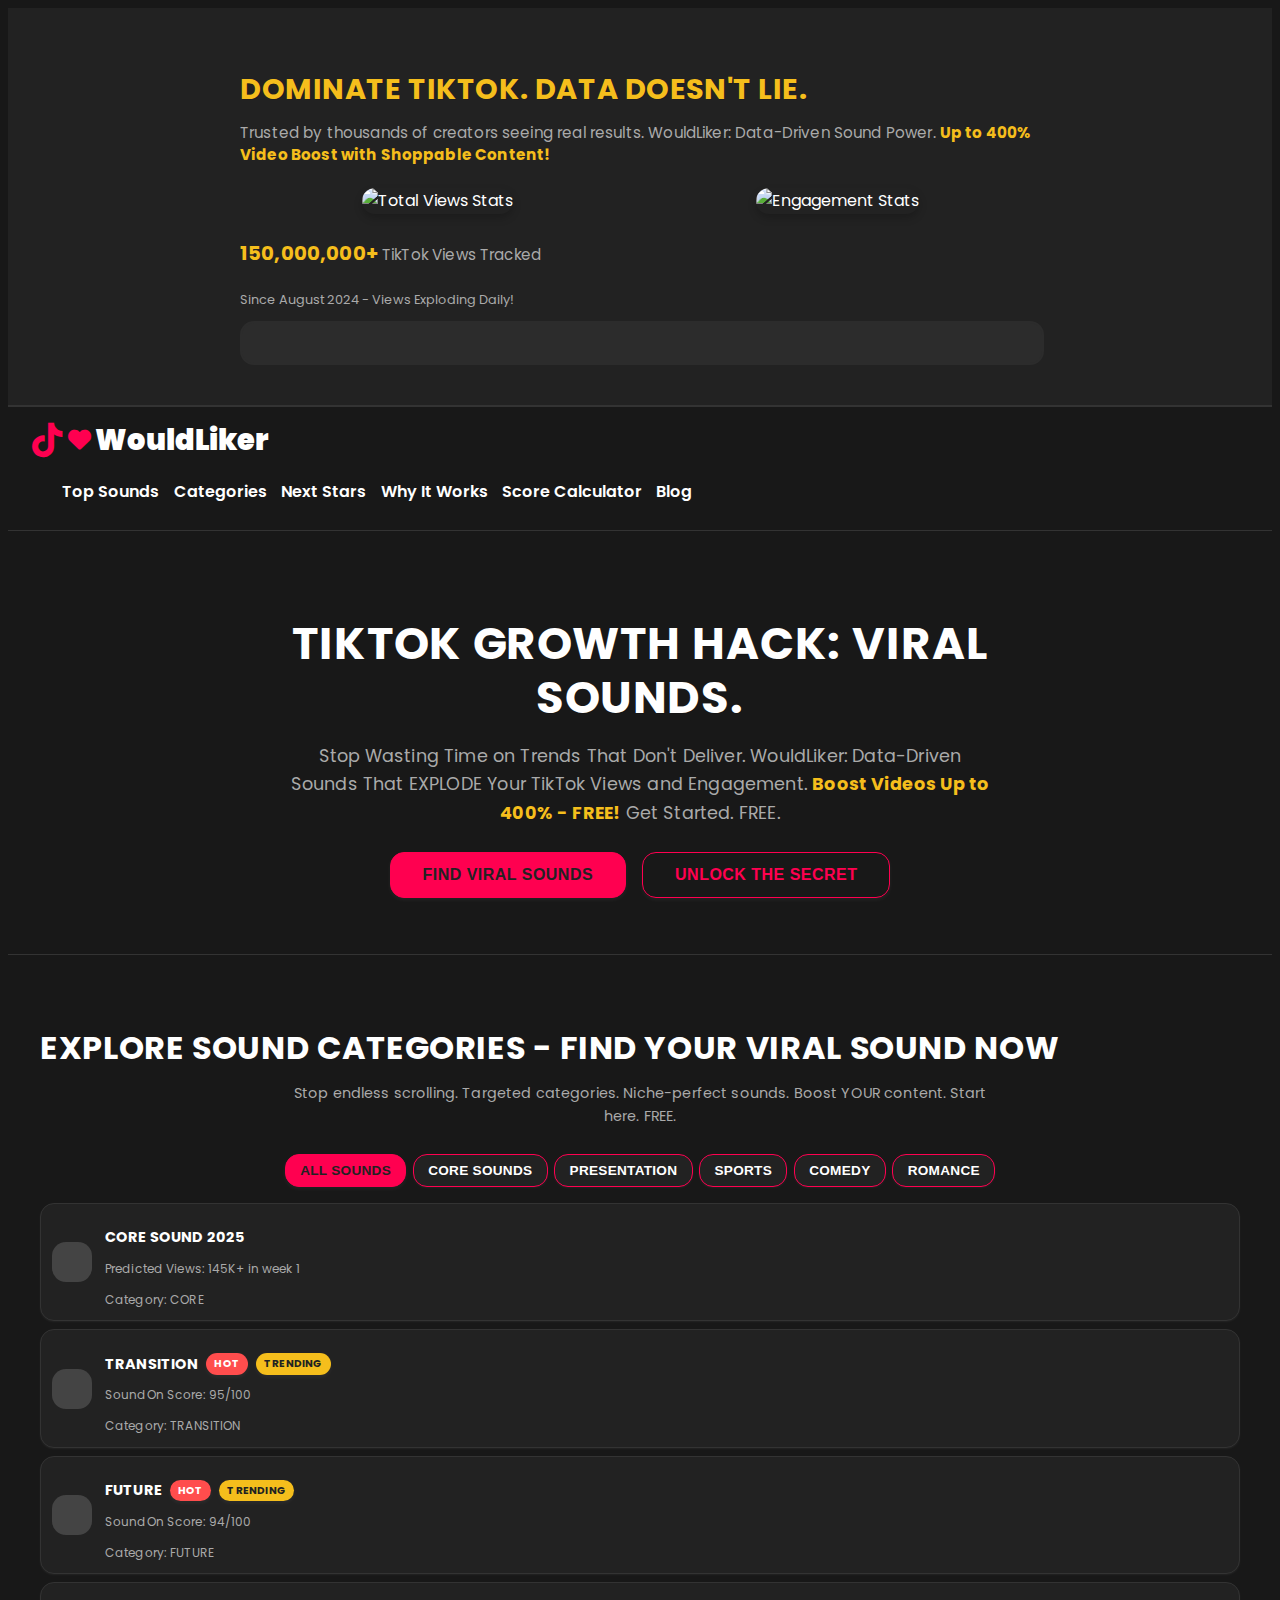
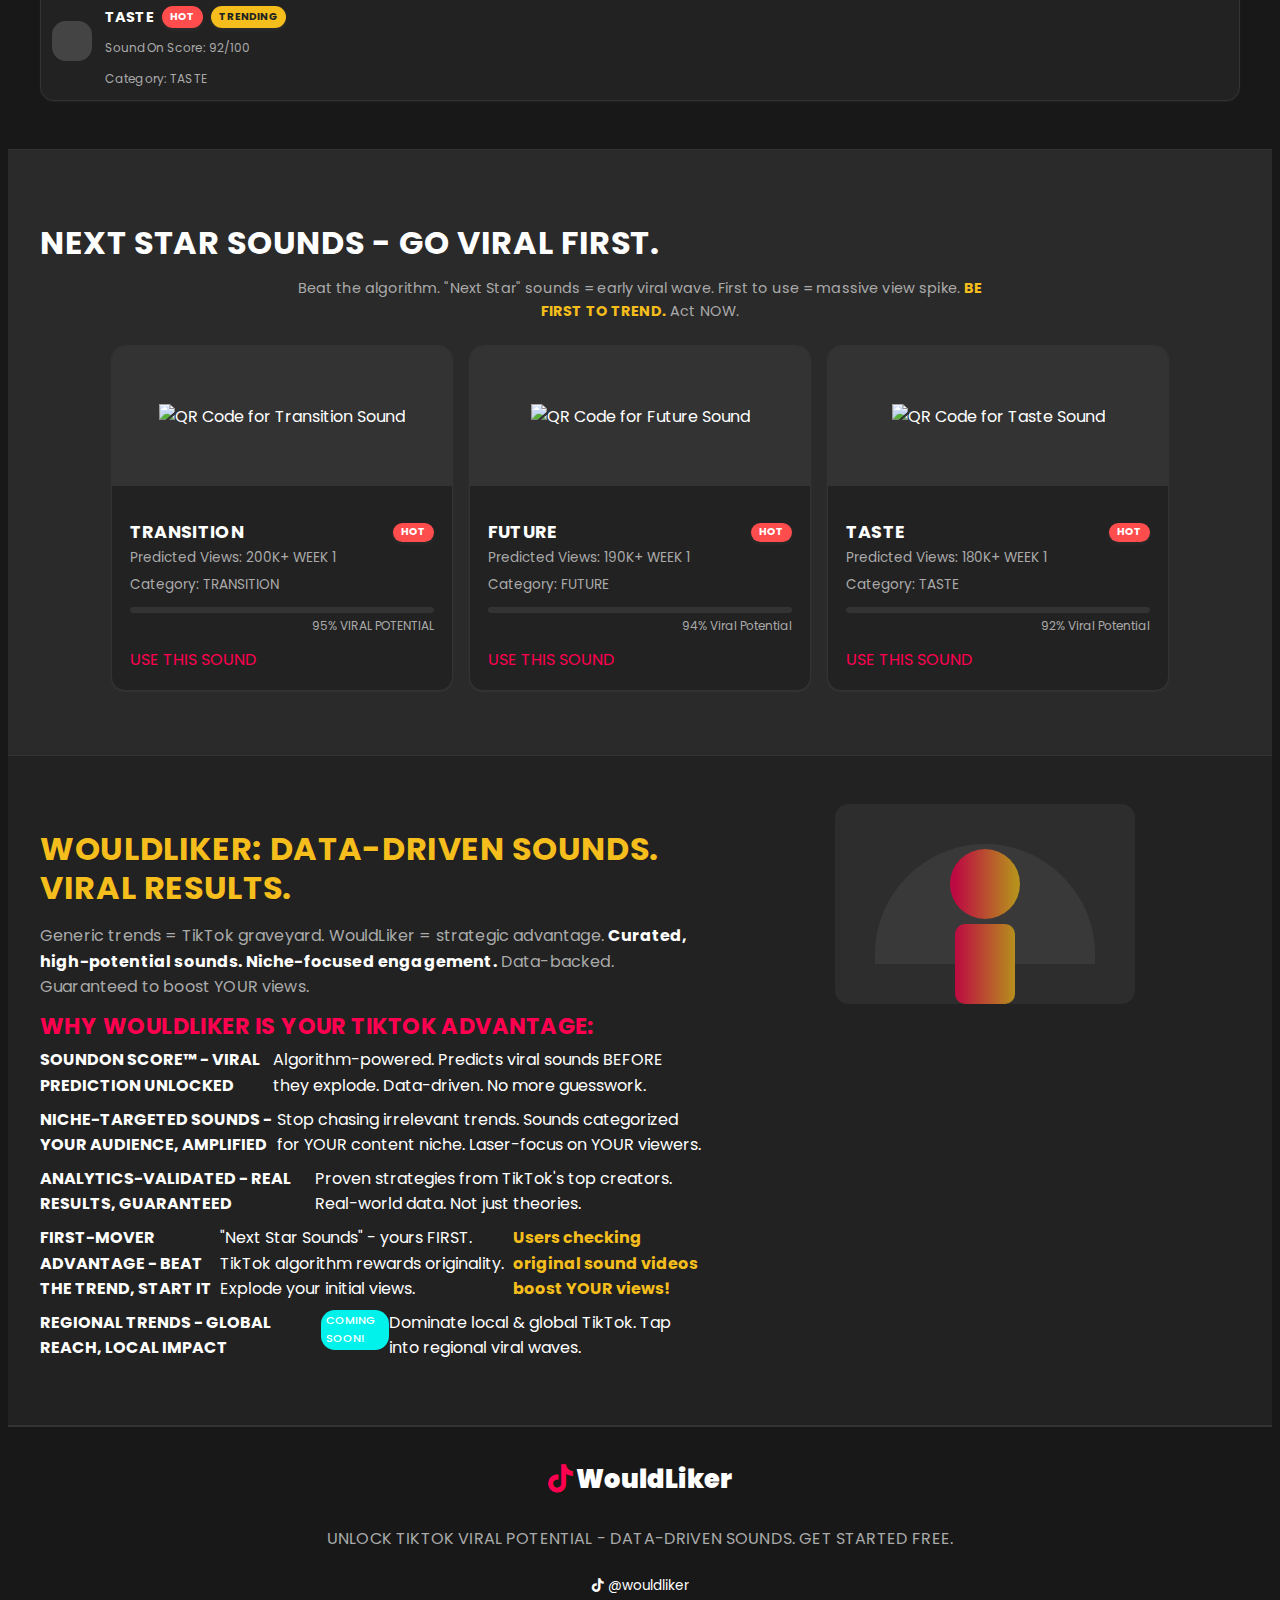
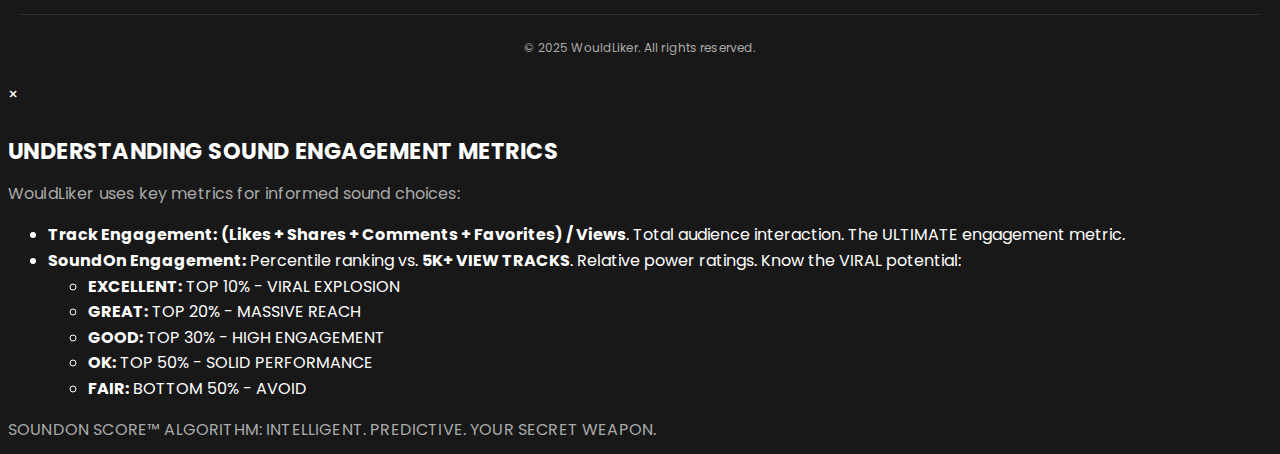
==== index.html @ 164b6f6a "Update index.html" ====
<!DOCTYPE html>
<html lang="en">
<head>
    <meta charset="UTF-8" />
    <meta name="viewport" content="width=device-width, initial-scale=1.0" />
    <title>WouldLiker - TikTok Viral Sound Domination</title>
    <!-- External Styles -->
    <link rel="stylesheet" href="styles.css" />
    <link rel="stylesheet" href="https://cdnjs.cloudflare.com/ajax/libs/font-awesome/6.0.0-beta3/css/all.min.css" />
    <link href="https://fonts.googleapis.com/css2?family=Poppins:wght@400;600;700;900&family=Inter&display=swap" rel="stylesheet" />
    <script data-name="BMC-Widget" data-cfasync="false" src="https://cdnjs.buymeacoffee.com/1.0.0/widget.prod.min.js" data-id="wouldliker" data-description="Support me on Buy me a coffee!" data-message="" data-color="#5F7FFF" data-position="Right" data-x_margin="18" data-y_margin="18"></script>
    <script defer src="app.js"></script>
</head>
<body>

    <!-- Stats Section - Dark, Bold Stats - Moved to Top -->
    <section id="stats" class="stats-section">
        <div class="stats-container">
            <h2>Dominate TikTok. Data Doesn't Lie.</h2>
            <p>Trusted by thousands of creators seeing real results. WouldLiker: Data-Driven Sound Power. <strong style="color: var(--secondary-color);">Up to 400% Video Boost with Shoppable Content!</strong></p>
            <!-- Stats Screenshots - Horizontal, Wider -->
            <div style="display: flex; justify-content: space-around; margin-bottom: 1.6rem; flex-wrap: wrap; align-items: center;">
                <img src="https://raw.githubusercontent.com/marrrow/tktk/main/stats-screenshot-1.png" alt="Total Views Stats" style="max-width: 49%; max-height: 320px; border-radius: 14px; box-shadow: 0 4px 8px rgba(0,0,0,0.2);">
                <img src="https://raw.githubusercontent.com/marrrow/tktk/main/stats-screenshot-2.png" alt="Engagement Stats" style="max-width: 49%; max-height: 320px; border-radius: 14px; box-shadow: 0 4px 8px rgba(0,0,0,0.2);">
            </div>
            <div class="view-counter-area">
                <p><strong style="color: var(--secondary-color); font-size: 1.3em;">150,000,000+</strong> TikTok Views Tracked</p>
                <span class="view-start-date">Since August 2024 - Views Exploding Daily!</span>
                <div class="view-growth-graph">
                    <!-- Placeholder for view growth graph -->
                </div>
            </div>
        </div>
    </section>


    <!-- Header -->
    <header>
        <div class="logo-container">
            <a href="index.html" class="logo">
                <i class="fab fa-tiktok"></i> <i class="fas fa-heart" style="color: var(--primary-color); font-size: 0.8em; vertical-align: middle;"></i>
                <span>WouldLiker</span>
            </a>
            <p class="tagline">TIKTOK VIRAL SOUND DOMINATION</p>
        </div>
        <nav>
            <ul>
                <li><a href="#trending-sounds">Top Sounds</a></li>
                <li><a href="#categories">Categories</a></li>
                <li><a href="#next-stars">Next Stars</a></li>
                <li><a href="#about">Why It Works</a></li>
                <li><a href="calculator.html">Score Calculator</a></li>
                <li><a href="blog.html">Blog</a></li>
            </ul>
        </nav>
    </header>

    <!-- Hero Section -->
    <section class="hero">
        <div class="container hero-content">
            <h1>TIKTOK GROWTH HACK: VIRAL SOUNDS.</h1>
            <p>Stop Wasting Time on Trends That Don't Deliver. WouldLiker: Data-Driven Sounds That EXPLODE Your TikTok Views and Engagement. <strong style="color: var(--secondary-color);">Boost Videos Up to 400% - FREE!</strong> Get Started. FREE.</p>
            <div class="cta-buttons">
                <button class="cta-primary" onclick="scrollToSection('categories')">FIND VIRAL SOUNDS</button>
                <button class="cta-secondary" onclick="scrollToSection('about')">UNLOCK THE SECRET</button>
            </div>
        </div>
    </section>

    <!-- Categories Section - Moved Higher, Below Hero -->
    <section id="categories" class="categories-section">
        <div class="container">
            <h2>EXPLORE SOUND CATEGORIES - FIND YOUR VIRAL SOUND NOW</h2>
            <p class="section-intro">Stop endless scrolling. Targeted categories. Niche-perfect sounds.  Boost YOUR content.  Start here. FREE.</p>
            <div class="category-filters">
                <button class="category-filter active" data-filter="all">ALL SOUNDS</button>
                <button class="category-filter" data-filter="core">CORE SOUNDS</button>
                <button class="category-filter" data-filter="presentation">PRESENTATION</button>
                <button class="category-filter" data-filter="sports">SPORTS</button>
                <button class="category-filter" data-filter="comedy">COMEDY</button>
                <button class="category-filter" data-filter="romance">ROMANCE</button>
            </div>
            <div class="category-sounds">
                <!-- Sound items will be dynamically populated here by JavaScript -->
                <div class="sound-item" data-category="core">
                    <div class="sound-icon"><i class="fas fa-music"></i></div>
                    <div class="sound-details">
                        <h3>CORE SOUND 2025</h3>
                        <p class="sound-stat">Predicted Views: 145K+ in week 1</p>
                        <p class="sound-category">Category: CORE</p>
                    </div>
                </div>
                <div class="sound-item" data-category="transition">
                    <div class="sound-icon"><i class="fas fa-music"></i></div>
                    <div class="sound-details">
                        <h3>TRANSITION <span class="hot-sound-label">HOT</span> <span class="gaining-popularity-label">TRENDING</span></h3>
                        <p class="sound-stat">SoundOn Score: 95/100</p>
                        <p class="sound-category">Category: TRANSITION</p>
                    </div>
                </div>
                <div class="sound-item" data-category="future">
                    <div class="sound-icon"><i class="fas fa-music"></i></div>
                    <div class="sound-details">
                        <h3>FUTURE <span class="hot-sound-label">HOT</span> <span class="gaining-popularity-label">TRENDING</span></h3>
                        <p class="sound-stat">SoundOn Score: 94/100</p>
                        <p class="sound-category">Category: FUTURE</p>
                    </div>
                </div>
                 <div class="sound-item" data-category="taste">
                    <div class="sound-icon"><i class="fas fa-music"></i></div>
                    <div class="sound-details">
                        <h3>TASTE <span class="hot-sound-label">HOT</span> <span class="gaining-popularity-label">TRENDING</span></h3>
                        <p class="sound-stat">SoundOn Score: 92/100</p>
                        <p class="sound-category">Category: TASTE</p>
                    </div>
                </div>
                <!-- Add more sound items here -->
            </div>
        </div>
    </section>

        <!-- Next Stars Section -->
    <section id="next-stars" class="next-stars">
        <div class="container">
            <h2>NEXT STAR SOUNDS - GO VIRAL FIRST.</h2>
            <p class="section-intro">Beat the algorithm. "Next Star" sounds = early viral wave.  First to use = massive view spike.  <strong style="color: var(--secondary-color);">BE FIRST TO TREND.</strong> Act NOW.</p>
            <div class="next-star-cards">
                <div class="next-star-card">
                    <div class="star-preview">
                        <img src="https://raw.githubusercontent.com/marrrow/tktk/main/qr-code-transition.png" alt="QR Code for Transition Sound"> <!-- Specific QR Code for Transition -->
                    </div>
                    <div class="star-info">
                        <h3>TRANSITION <span class="hot-sound-label">HOT</span></h3>
                        <div class="star-metrics">
                            <span class="prediction">Predicted Views: 200K+ WEEK 1</span>
                            <span class="category">Category: TRANSITION</span>
                        </div>
                        <div class="prediction-meter">
                            <div class="prediction-bar">
                                <div class="prediction-fill" data-value="95"></div>
                            </div>
                            <div class="prediction-label">95% VIRAL POTENTIAL</div>
                        </div>
                        <a href="https://www.tiktok.com/t/ZT2pqWXvE/" class="sound-link" target="_blank">USE THIS SOUND</a>
                    </div>
                </div>
                <div class="next-star-card">
                    <div class="star-preview">
                        <img src="https://raw.githubusercontent.com/marrrow/tktk/main/qr-code-future.png" alt="QR Code for Future Sound"> <!-- Specific QR Code for Future -->
                    </div>
                    <div class="star-info">
                        <h3>FUTURE <span class="hot-sound-label">HOT</span></h3>
                        <div class="star-metrics">
                            <span class="prediction">Predicted Views: 190K+ WEEK 1</span>
                            <span class="category">Category: FUTURE</span>
                        </div>
                        <div class="prediction-meter">
                            <div class="prediction-bar">
                                <div class="prediction-fill" data-value="94"></div>
                            </div>
                            <div class="prediction-label">94% Viral Potential</div>
                        </div>
                        <a href="https://www.tiktok.com/t/ZT2pqERLS/" class="sound-link" target="_blank">USE THIS SOUND</a>
                    </div>
                </div>
                 <div class="next-star-card">
                    <div class="star-preview">
                        <img src="https://raw.githubusercontent.com/marrrow/tktk/main/qr-code-taste.png" alt="QR Code for Taste Sound"> <!-- Specific QR Code for Taste -->
                    </div>
                    <div class="star-info">
                        <h3>Taste <span class="hot-sound-label">Hot</span></h3>
                        <div class="star-metrics">
                            <span class="prediction">Predicted Views: 180K+ WEEK 1</span>
                            <span class="category">Category: TASTE</span>
                        </div>
                        <div class="prediction-meter">
                            <div class="prediction-bar">
                                <div class="prediction-fill" data-value="92"></div>
                            </div>
                            <div class="prediction-label">92% Viral Potential</div>
                        </div>
                        <a href="https://www.tiktok.com/t/ZT2pbMbKJ/" class="sound-link" target="_blank">USE THIS SOUND</a>
                    </div>
                </div>
                <!-- Add more Next Star Sound cards here -->
            </div>
        </div>
    </section>

    <!-- About Section -->
    <section id="about" class="about">
        <div class="container about-content">
            <div class="about-text">
                <h2>WOULDLIKER: DATA-DRIVEN SOUNDS. VIRAL RESULTS.</h2>
                <p>Generic trends = TikTok graveyard. WouldLiker = strategic advantage. <strong>Curated, high-potential sounds. Niche-focused engagement.</strong> Data-backed. Guaranteed to boost YOUR views.</p>

                <h3>WHY WOULDLIKER IS YOUR TIKTOK ADVANTAGE:</h3>
                <ul>
                    <li><strong>SOUNDON SCORE™ - VIRAL PREDICTION UNLOCKED</strong> Algorithm-powered. Predicts viral sounds BEFORE they explode. Data-driven. No more guesswork.</li>
                    <li><strong>NICHE-TARGETED SOUNDS - YOUR AUDIENCE, AMPLIFIED</strong> Stop chasing irrelevant trends. Sounds categorized for YOUR content niche. Laser-focus on YOUR viewers.</li>
                    <li><strong>ANALYTICS-VALIDATED - REAL RESULTS, GUARANTEED</strong> Proven strategies from TikTok's top creators. Real-world data. Not just theories.</li>
                    <li><strong>FIRST-MOVER ADVANTAGE - BEAT THE TREND, START IT</strong> "Next Star Sounds" - yours FIRST. TikTok algorithm rewards originality. Explode your initial views. <strong style="color: var(--secondary-color);">Users checking original sound videos boost YOUR views!</strong></li>
                    <li><strong>REGIONAL TRENDS - GLOBAL REACH, LOCAL IMPACT</strong> <span class="coming-soon">COMING SOON!</span> Dominate local & global TikTok. Tap into regional viral waves.</li>
                </ul>



            </div>
            <div class="about-image">
                <svg width="300" height="200" viewBox="0 0 300 200">
                    <rect width="300" height="200" fill="#333333" rx="14" ry="14"/>
                    <path d="M150,40 C90,40 40,90 40,150 L40,160 L260,160 L260,150 C260,90 210,40 150,40 Z" fill="#555555" opacity="0.5"/>
                    <circle cx="150" cy="80" r="35" fill="url(#iconGradient)"/>
                    <rect x="120" y="120" width="60" height="80" fill="url(#iconGradient)" rx="10" ry="10"/>
                     <defs>
                        <linearGradient id="iconGradient" gradientUnits="userSpaceOnUse" x1="120" y1="80" x2="180" y2="80">
                          <stop offset="0%" stop-color="#ff0050"/>
                          <stop offset="100%" stop-color="#f5be1c"/>
                        </linearGradient>
                      </defs>
                </svg>
            </div>
        </div>
    </section>


    <!-- Footer Section -->
    <footer>
        <div class="container footer-content">
            <div class="footer-logo">
                <i class="fab fa-tiktok"></i>
                <span>WouldLiker</span>
            </div>
            <p>UNLOCK TIKTOK VIRAL POTENTIAL - DATA-DRIVEN SOUNDS. GET STARTED FREE.</p>
            <div class="social-links">
                <a href="https://www.tiktok.com/@wouldliker" target="_blank">
                    <i class="fab fa-tiktok"></i> @wouldliker
                </a>
            </div>
        </div>
        <div class="container footer-bottom">
            <p>© 2025 WouldLiker. All rights reserved.</p>
        </div>
    </footer>

    <div id="engagementPopup" class="engagement-popup">  <!-- Engagement Pop-up Modal - Hidden by Default -->
        <div class="engagement-popup-content">
            <span class="engagement-close-button" onclick="closeEngagementPopup()">×</span>
            <h4>Understanding Sound Engagement Metrics</h4>
            <p>WouldLiker uses key metrics for informed sound choices:</p>
            <ul>
                <li><strong>Track Engagement:</strong>  <strong>(Likes + Shares + Comments + Favorites) / Views</strong>.  Total audience interaction. The ULTIMATE engagement metric.</li>
                <li><strong>SoundOn Engagement:</strong>  Percentile ranking vs. <strong>5K+ VIEW TRACKS</strong>.  Relative power ratings.  Know the VIRAL potential:
                    <ul>
                        <li><strong>EXCELLENT:</strong> TOP 10% - VIRAL EXPLOSION</li>
                        <li><strong>GREAT:</strong> TOP 20% - MASSIVE REACH</li>
                        <li><strong>GOOD:</strong> TOP 30% - HIGH ENGAGEMENT</li>
                        <li><strong>OK:</strong> TOP 50% - SOLID PERFORMANCE</li>
                        <li><strong>FAIR:</strong> BOTTOM 50% - AVOID</li>
                    </ul>
                </li>
            </ul>
            <p>SOUNDON SCORE™ ALGORITHM: INTELLIGENT. PREDICTIVE. YOUR SECRET WEAPON.</p>
        </div>
    </div>


    <script src="app.js"></script> <!-- Kept app.js for view counter animation -->
</body>
</html>
---- styles.css ----
/* Updated Styles - UX-Focused, Cleaner, Bolder, Pop-up Calculator - Header Overlap Fix - UPDATED - QR Codes, No Play Button */
:root {
    /* (Color variables - no changes) */
    --primary-color: #ff0050;
    --secondary-color: #f5be1c;
    --accent-color: #00f2ea;
    --bg-body: #181818;
    --bg-card: #222222;
    --bg-card-light: #2a2a2a;
    --text-light: #ffffff;
    --text-muted: #aaaaaa;
    --border-color: #333333;
    --border-radius: 14px;
    --transition-speed: 0.2s;
    --hot-color: #ff4d4d;
    --shadow-color: rgba(255, 255, 255, 0.05);
    --modal-bg: rgba(0, 0, 0, 0.8);
}

body { /* (Body styles - no changes) */
    font-family: 'Poppins', sans-serif;
    color: var(--text-light);
    background-color: var(--bg-body);
    line-height: 1.6;
    font-size: 1rem;
    -webkit-font-smoothing: antialiased;
    -moz-osx-font-smoothing: grayscale;
}
.container { /* (Container styles - no changes) */
    max-width: 1200px;
    margin: 0 auto;
    padding: 0 20px;
}
h1, h2, h3, h4, h5, h6 { /* (Typography styles - no changes) */
    font-weight: 700;
    line-height: 1.2;
    margin-bottom: 0.4rem;
    color: var(--text-light);
    text-transform: uppercase;
    letter-spacing: 0.02em;
}
h1 { font-size: 2.6rem; } /* (Typography styles - no changes) */
h2 { font-size: 2rem; } /* (Typography styles - no changes) */
h3 { font-size: 1.7rem; } /* (Typography styles - no changes) */
h4 { font-size: 1.4rem; } /* (Typography styles - no changes) */
p { /* (Typography styles - no changes) */
    margin-bottom: 0.7rem;
    color: var(--text-muted);
    font-size: 1rem;
    letter-spacing: 0.01em;
}
a { /* (Typography styles - no changes) */
    color: var(--primary-color);
    text-decoration: none;
    transition: color var(--transition-speed);
}
a:hover { color: var(--secondary-color); } /* (Typography styles - no changes) */
strong { /* (Typography styles - no changes) */
    font-weight: 700;
    color: var(--text-light);
}

/* (Header Styles - no changes) */
header { /* (Header Styles - no changes) */
    background-color: var(--bg-body);
    position: sticky;
    top: 0;
    z-index: 1000;
    padding: 0.6rem 0;
    border-bottom: 1px solid var(--border-color);
}
.logo-container { /* (Header Styles - no changes) */
    display: flex;
    justify-content: space-between;
    align-items: center;
    padding: 0 1.5rem;
}
.logo { /* (Header Styles - no changes) */
    font-size: 1.8rem;
    font-weight: 900;
    color: var(--text-light);
    display: flex;
    align-items: center;
    gap: 0.2rem;
}
.logo i.fab.fa-tiktok { /* (Header Styles - no changes) */
    color: var(--primary-color);
    font-size: 1.2em;
    margin-right: 0.2rem;
}
.tagline { display: none; } /* (Header Styles - no changes) */
nav ul { /* (Header Styles - no changes) */
    display: flex;
    list-style: none;
}
nav ul li { /* (Header Styles - no changes) */
    margin-left: 0.9rem;
}
nav ul li a { /* (Header Styles - no changes) */
    color: var(--text-light);
    font-weight: 600;
    padding: 0.3rem 0;
    position: relative;
    font-size: 1rem;
}
nav ul li a:hover, nav ul li a.active { /* (Header Styles - no changes) */
    color: var(--secondary-color);
}
nav ul li a.active::after { /* (Header Styles - no changes) */
    content: '';
    position: absolute;
    width: 100%;
    height: 2px;
    background-color: var(--secondary-color);
    bottom: -2px;
    left: 0;
    border-radius: 1px;
}

/* (Hero Section Styles - no changes) */
.hero { /* (Hero Section Styles - no changes) */
    background-color: var(--bg-body);
    padding: 3.5rem 0;
    text-align: center;
    border-bottom: 1px solid var(--border-color);
}
.hero-content { /* (Hero Section Styles - no changes) */
    max-width: 800px;
    margin: 0 auto;
}
.hero h1 { /* (Hero Section Styles - no changes) */
    font-size: 2.8rem;
    margin-bottom: 0.8rem;
    color: var(--text-light);
    text-shadow: 1px 1px 0 rgba(0,0,0,0.1);
}
.hero p { /* (Hero Section Styles - no changes) */
    font-size: 1.1rem;
    margin-bottom: 1.6rem;
    color: var(--text-muted);
    max-width: 700px;
    margin-left: auto;
    margin-right: auto;
}
.cta-buttons { /* (Hero Section Styles - no changes) */
    display: flex;
    justify-content: center;
    gap: 1rem;
    margin-top: 1rem;
}
.cta-primary, .cta-secondary { /* (Hero Section Styles - no changes) */
    padding: 0.8rem 2rem;
    border-radius: var(--border-radius);
    font-weight: 600;
    font-size: 1rem;
    cursor: pointer;
    transition: background-color var(--transition-speed), color var(--transition-speed), border-color var(--transition-speed), transform var(--transition-speed), box-shadow var(--transition-speed);
    box-shadow: 0 2px 4px var(--shadow-color);
    text-transform: uppercase;
    letter-spacing: 0.03em;
}
.cta-primary { /* (Hero Section Styles - no changes) */
    background-color: var(--primary-color);
    color: var(--bg-card);
    border: 1px solid var(--primary-color);
}
.cta-secondary { /* (Hero Section Styles - no changes) */
    background-color: transparent;
    color: var(--primary-color);
    border: 1px solid var(--primary-color);
}
.cta-primary:hover, .cta-secondary:hover { /* (Hero Section Styles - no changes) */
    background-color: var(--secondary-color);
    color: var(--bg-card);
    border-color: var(--secondary-color);
    transform: translateY(-1px);
    box-shadow: 0 3px 6px var(--shadow-color);
}

/* (About Section Styles - no changes) */
.about { /* (About Section Styles - no changes) */
    padding: 3rem 0;
    background-color: var(--bg-card);
    border-bottom: 1px solid var(--border-color);
}
.about-content { /* (About Section Styles - no changes) */
    display: flex;
    align-items: flex-start;
    gap: 1.8rem;
}
.about-text { /* (About Section Styles - no changes) */
    flex: 1.3;
}
.about-image { /* (About Section Styles - no changes) */
    flex: 1;
    display: flex;
    justify-content: center;
    align-items: center;
    opacity: 0.7;
}
.about h2 { /* (About Section Styles - no changes) */
    margin-bottom: 0.9rem;
    font-size: 2rem;
    color: var(--secondary-color);
    text-shadow: 1px 1px 0 rgba(0,0,0,0.1);
}
.about h3 { /* (About Section Styles - no changes) */
    margin-top: 0.7rem;
    font-size: 1.4rem;
    color: var(--primary-color);
    font-weight: 700;
}
.about p { /* (About Section Styles - no changes) */
    color: var(--text-muted);
    margin-bottom: 0.8rem;
    line-height: 1.6;
}
.engagement-definitions { /* (About Section Styles - no changes) */
    margin-top: 1.1rem;
    padding: 0.9rem;
    background-color: var(--bg-card-light);
    border-radius: var(--border-radius);
    border: 1px solid var(--border-color);
    box-shadow: 0 2px 4px var(--shadow-color);
}
.engagement-definitions h4 { /* (About Section Styles - no changes) */
    font-size: 1.1rem;
    margin-bottom: 0.5rem;
    color: var(--secondary-color);
    text-shadow: 1px 1px 0 rgba(0,0,0,0.1);
}
.engagement-definitions ul { /* (About Section Styles - no changes) */
    list-style: none;
    padding-left: 0;
    margin-top: 0.3rem;
}
.engagement-definitions li { /* (About Section Styles - no changes) */
    margin-bottom: 0.4rem;
    display: flex;
    align-items: baseline;
}
.engagement-definitions li::before { /* (About Section Styles - no changes) */
    content: '📊';
    color: var(--accent-color);
    margin-right: 0.4rem;
    font-size: 0.8rem;
    opacity: 0.8;
}
.engagement-definitions strong { /* (About Section Styles - no changes) */
    color: var(--primary-color);
    font-weight: 700;
    margin-right: 0.2rem;
}
.about ul { /* (About Section Styles - no changes) */
    list-style: none;
    padding-left: 0;
    margin-top: 0.5rem;
}
.about ul li { /* (About Section Styles - no changes) */
    margin-bottom: 0.5rem;
    display: flex;
    align-items: flex-start;
    padding-left: 0;
    position: relative;
}
.coming-soon { /* (About Section Styles - no changes) */
    background-color: var(--accent-color);
    color: var(--text-dark);
    padding: 0.15rem 0.3rem;
    border-radius: var(--border-radius);
    font-size: 0.7rem;
    font-weight: 500;
    margin-left: 0.3rem;
}

/* (Categories Section Styles - no changes) */
.categories-section { /* (Categories Section Styles - no changes) */
    padding: 3rem 0;
    background-color: var(--bg-body);
    border-bottom: 1px solid var(--border-color);
}
.section-intro { /* (Categories Section Styles - no changes) */
    text-align: center;
    margin-bottom: 1.6rem;
    color: var(--text-muted);
    max-width: 700px;
    margin-left: auto;
    margin-right: auto;
    font-size: 0.9rem;
}
.category-filters { /* (Categories Section Styles - no changes) */
    display: flex;
    justify-content: center;
    gap: 0.4rem;
    margin-bottom: 1rem;
}
.category-filter { /* (Categories Section Styles - no changes) */
    background-color: var(--bg-card);
    color: var(--text-light);
    border: 1px solid var(--primary-color);
    padding: 0.5rem 0.9rem;
    border-radius: var(--border-radius);
    cursor: pointer;
    font-size: 0.85rem;
    font-weight: 600;
    transition: background-color var(--transition-speed), color var(--transition-speed), border-color var(--transition-speed), box-shadow var(--transition-speed);
    box-shadow: 0 1px 2px var(--shadow-color);
    text-transform: uppercase;
    letter-spacing: 0.02em;
}
.category-filter.active, .category-filter:hover { /* (Categories Section Styles - no changes) */
    background-color: var(--primary-color);
    color: var(--bg-card);
    border-color: var(--primary-color);
    box-shadow: 0 2px 4px var(--shadow-color);
}
.categories-grid { /* (Categories Section Styles - no changes) */
    display: grid;
    grid-template-columns: repeat(auto-fill, minmax(220px, 1fr));
    gap: 0.9rem;
    margin-top: 1rem;
}
.category-card { /* (Categories Section Styles - no changes) */
    background-color: var(--bg-card);
    border-radius: var(--border-radius);
    padding: 1rem;
    display: flex;
    flex-direction: column;
    align-items: center;
    transition: transform var(--transition-speed), box-shadow var(--transition-speed);
    cursor: pointer;
    border: 1px solid var(--border-color);
    box-shadow: 0 1px 2px var(--shadow-color);
}
.category-card:hover { /* (Categories Section Styles - no changes) */
    transform: translateY(-1px);
    box-shadow: 0 3px 6px var(--shadow-color);
}
.category-card .icon { /* (Categories Section Styles - no changes) */
    width: 50px;
    height: 50px;
    display: flex;
    align-items: center;
    justify-content: center;
    border-radius: 50%;
    background: linear-gradient(135deg, var(--primary-color) 0%, var(--secondary-color) 100%);
    margin-bottom: 0.6rem;
}
.category-card .icon svg { /* (Categories Section Styles - no changes) */
    width: 26px;
    height: 26px;
    color: var(--bg-card);
}
.category-card h3 { /* (Categories Section Styles - no changes) */
    font-size: 1.1rem;
    margin-bottom: 0.2rem;
    color: var(--text-light);
    font-weight: 700;
    text-align: center;
    text-transform: uppercase;
    letter-spacing: 0.02em;
}
.category-card p { /* (Categories Section Styles - no changes) */
    color: var(--text-muted);
    text-align: center;
    font-size: 0.8rem;
}

/* Next Star Sounds - More Compact, Cleaner Cards, REMOVED PLAY BUTTON */
.next-stars { /* (Next Star Sounds Styles - no changes) */
    padding: 3rem 0;
    background-color: var(--bg-card-light);
    border-bottom: 1px solid var(--border-color);
}
.next-stars .section-intro { /* (Next Star Sounds Styles - no changes) */
    margin-bottom: 1.4rem;
    font-size: 0.9rem;
    color: var(--text-muted);
    text-align: center;
}
.next-star-cards { /* (Next Star Sounds Styles - no changes) */
    display: flex;
    flex-wrap: wrap;
    gap: 1rem;
    margin-top: 1rem;
    justify-content: center;
}
.next-star-card { /* (Next Star Sounds Styles - no changes) */
    flex: 0 1 calc(33% - 1rem);
    min-width: 240px;
    max-width: 340px;
    background-color: var(--bg-card);
    border-radius: var(--border-radius);
    overflow: hidden;
    display: flex;
    flex-direction: column;
    transition: transform var(--transition-speed), box-shadow var(--transition-speed);
    border: 1px solid var(--border-color);
    box-shadow: 0 1px 2px var(--shadow-color);
    margin-bottom: 1rem;
}
.next-star-card:hover { /* (Next Star Sounds Styles - no changes) */
    transform: translateY(-1px);
    box-shadow: 0 3px 6px var(--shadow-color);
}
.star-preview { /* (Next Star Sounds Styles - no changes) */
    position: relative;
    height: 140px;
    background-color: #333333;
    display: flex;
    justify-content: center;
    align-items: center;
    overflow: hidden;
}
.star-preview img { /* Style for QR Code Images */
    max-width: 80%; /* Adjust QR code size as needed */
    max-height: 80%;
    object-fit: contain; /* Ensure QR code fits within preview */
}
.star-preview .fa-music { /* Fallback - Music Icon - Hidden Now */
    display: none; /* HIDE MUSIC ICON - QR code is primary */
    font-size: 2.6rem;
    color: var(--text-muted);
    position: relative;
    z-index: 2;
    transition: transform var(--transition-speed), color var(--transition-speed);
    opacity: 0.6;
}
.next-star-card:hover .star-preview .fa-music { /* Hidden - No Hover Effect on Music Icon */
    transform: scale(1.1);
    color: var(--secondary-color);
    opacity: 1;
}
.glow-effect { display: none; } /* (Next Star Sounds Styles - no changes) */
.star-info { /* (Next Star Sounds Styles - no changes) */
    padding: 1.1rem;
}
.star-info h3 { /* (Next Star Sounds Styles - no changes) */
    margin-bottom: 0.3rem;
    font-size: 1.1rem;
    font-weight: 700;
    color: var(--text-light);
    display: flex;
    align-items: center;
    justify-content: space-between;
    text-transform: uppercase;
    letter-spacing: 0.02em;
}
.hot-sound-label, .gaining-popularity-label { /* (Next Star Sounds Styles - no changes) */
    padding: 0.2rem 0.5rem;
    border-radius: var(--border-radius);
    font-size: 0.65rem;
    font-weight: 700;
    margin-left: 0.3rem;
    vertical-align: middle;
    box-shadow: 0 2px 4px var(--shadow-color);
    text-transform: uppercase;
    letter-spacing: 0.02em;
}
.hot-sound-label { /* (Next Star Sounds Styles - no changes) */
    background-color: var(--hot-color);
    color: var(--text-light);
}
.gaining-popularity-label { /* (Next Star Sounds Styles - no changes) */
    background-color: var(--secondary-color);
    color: var(--bg-card);
}
.star-metrics { /* (Next Star Sounds Styles - no changes) */
    display: flex;
    flex-direction: column;
    gap: 0.3rem;
    margin-bottom: 0.6rem;
}
.star-metrics span { /* (Next Star Sounds Styles - no changes) */
    font-size: 0.85rem;
    color: var(--text-muted);
}
.prediction-meter { /* (Next Star Sounds Styles - no changes) */
    margin: 0.7rem 0;
}
.prediction-bar { /* (Next Star Sounds Styles - no changes) */
    height: 6px;
    background-color: var(--border-color);
    border-radius: var(--border-radius);
    overflow: hidden;
    margin-bottom: 0.2rem;
}
.prediction-fill { /* (Next Star Sounds Styles - no changes) */
    height: 100%;
    width: 0;
    background-color: var(--primary-color);
    border-radius: var(--border-radius);
    transition: width 1s ease-out;
}
.prediction-label { /* (Next Star Sounds Styles - no changes) */
    font-size: 0.75rem;
    text-align: right;
    color: var(--text-muted);
}

/* (SoundOn Calculator Styles - no changes) */
.soundon-calculator { /* (SoundOn Calculator Styles - no changes) */
    padding: 2.5rem 0;
    background-color: var(--bg-body);
}
.calculator-container { /* (SoundOn Calculator Styles - no changes) */
    display: flex;
    flex-wrap: wrap;
    gap: 1.5rem;
    margin-top: 1rem;
    align-items: flex-start;
}
.calculator-inputs { /* (SoundOn Calculator Styles - no changes) */
    flex: 1;
    min-width: 260px;
}
.slider-group { /* (SoundOn Calculator Styles - no changes) */
    margin-bottom: 1.1rem;
}
.slider-group label { /* (SoundOn Calculator Styles - no changes) */
    display: block;
    margin-bottom: 0.3rem;
    font-weight: 600;
    color: var(--text-light);
    font-size: 0.95rem;
    text-transform: uppercase;
    letter-spacing: 0.02em;
}
.slider-display { /* (SoundOn Calculator Styles - no changes) */
    font-size: 0.85rem;
    color: var(--secondary-color);
    font-weight: 600;
    margin-left: 0.3rem;
}
.slider { /* (SoundOn Calculator Styles - no changes) */
    width: 100%;
    height: 7px;
    -webkit-appearance: none;
    background-color: var(--border-color);
    border-radius: 3px;
    outline: none;
    cursor: pointer;
}
.slider::-webkit-slider-thumb { /* (SoundOn Calculator Styles - no changes) */
    -webkit-appearance: none;
    width: 16px;
    height: 16px;
    border-radius: var(--border-radius);
    background-color: var(--primary-color);
    cursor: pointer;
    border: none;
    transition: transform var(--transition-speed);
    box-shadow: 0 2px 4px var(--shadow-color);
}
.slider::-webkit-slider-thumb:hover { /* (SoundOn Calculator Styles - no changes) */
    transform: scale(1.1);
}
.calculator-result { /* (SoundOn Calculator Styles - no changes) */
    flex: 1;
    min-width: 240px;
    display: flex;
    flex-direction: column;
    align-items: center;
    text-align: center;
    background-color: var(--bg-card);
    padding: 1.4rem;
    border-radius: var(--border-radius);
    border: 1px solid var(--border-color);
    box-shadow: 0 2px 4px var(--shadow-color);
}
.score-display { /* (SoundOn Calculator Styles - no changes) */
    width: 140px;
    height: 140px;
    background-color: var(--bg-body);
    border-radius: 50%;
    display: flex;
    justify-content: center;
    align-items: center;
    margin-bottom: 0.9rem;
    border: 2px solid var(--secondary-color);
    box-shadow: 0 3px 6px var(--shadow-color);
}
#soundon-score { /* (SoundOn Calculator Styles - no changes) */
    font-size: 2.8rem;
    font-weight: 900;
    color: var(--secondary-color);
    text-shadow: 1px 1px 0 rgba(0,0,0,0.2);
}
.score-label { /* (SoundOn Calculator Styles - no changes) */
    font-size: 1.1rem;
    font-weight: 500;
    color: var(--text-light);
    margin-bottom: 0.2rem;
    text-transform: uppercase;
    letter-spacing: 0.02em;
}
.score-explanation { /* (SoundOn Calculator Styles - no changes) */
    color: var(--text-muted);
    max-width: 260px;
    font-size: 0.85rem;
    line-height: 1.5;
}

/* (Blog Section Styles - no changes) */
.blog-index { /* (Blog Section Styles - no changes) */
    max-width: 850px;
    margin: 0 auto;
    padding: 2.5rem 1.5rem;
    background-color: var(--bg-body);
    border-bottom: 2px solid var(--border-color);
}
.blog-index h1 { /* (Blog Section Styles - no changes) */
    margin-bottom: 0.7rem;
    text-align: center;
    color: var(--secondary-color);
    font-size: 1.9rem;
    text-shadow: 1px 1px 0 rgba(0,0,0,0.1);
}
.blog-index > p { /* (Blog Section Styles - no changes) */
    text-align: center;
    color: var(--text-muted);
    margin-bottom: 1.8rem;
    font-size: 0.9rem;
}
.blog-preview { /* (Blog Section Styles - no changes) */
    background-color: var(--bg-card);
    border-radius: var(--border-radius);
    padding: 1.3rem;
    margin-bottom: 1.1rem;
    transition: transform var(--transition-speed), box-shadow var(--transition-speed);
    border: 1px solid var(--border-color);
    box-shadow: 0 2px 4px var(--shadow-color);
}
.blog-preview:hover { /* (Blog Section Styles - no changes) */
    transform: translateY(-1px);
    box-shadow: 0 4px 8px var(--shadow-color);
}
.blog-preview h2 { /* (Blog Section Styles - no changes) */
    margin-bottom: 0.5rem;
    line-height: 1.2;
    font-size: 1.3rem;
    text-transform: uppercase;
    letter-spacing: 0.02em;
}
.blog-preview h2 a { /* (Blog Section Styles - no changes) */
    color: var(--text-light);
    transition: color var(--transition-speed);
}
.blog-preview h2 a:hover { /* (Blog Section Styles - no changes) */
    color: var(--secondary-color);
}
.blog-preview p { /* (Blog Section Styles - no changes) */
    color: var(--text-muted);
    margin-bottom: 0.8rem;
    font-size: 0.85rem;
}
.read-more { /* (Blog Section Styles - no changes) */
    display: inline-block;
    margin-top: 0.6rem;
    color: var(--primary-color);
    font-weight: 600;
    font-size: 0.85rem;
    text-transform: uppercase;
    letter-spacing: 0.02em;
}
.read-more:hover { /* (Blog Section Styles - no changes) */
    color: var(--secondary-color);
}

/* (Blog Post Styles - no changes) */
.blog-post { /* (Blog Post Styles - no changes) */
    max-width: 800px;
    margin: 0 auto;
    padding: 3rem 1.5rem;
    background-color: var(--bg-body);
}
.blog-post h1 { /* (Blog Post Styles - no changes) */
    margin-bottom: 1.2rem;
    color: var(--text-light);
}
.post-meta { /* (Blog Post Styles - no changes) */
    color: var(--text-muted);
    margin-bottom: 1.8rem;
    font-size: 0.9rem;
}
.blog-post section { /* (Blog Post Styles - no changes) */
    margin-bottom: 2rem;
}
.blog-post h2 { /* (Blog Post Styles - no changes) */
    margin-bottom: 0.9rem;
    position: relative;
    padding-bottom: 0.4rem;
    color: var(--text-light);
}
.blog-post h2::after { /* (Blog Post Styles - no changes) */
    content: '';
    position: absolute;
    width: 40px;
    height: 2px;
    background-color: var(--primary-color);
    bottom: 0;
    left: 0;
    border-radius: 1px;
}
.blog-post p { /* (Blog Post Styles - no changes) */
    color: var(--text-muted);
    margin-bottom: 1.2rem;
}
.blog-post ul, .blog-post ol { /* (Blog Post Styles - no changes) */
    margin-left: 1.8rem;
    margin-bottom: 1.3rem;
}
.blog-post li { /* (Blog Post Styles - no changes) */
    margin-bottom: 0.4rem;
    color: var(--text-muted);
}
.post-navigation { /* (Blog Post Styles - no changes) */
    margin-top: 2.5rem;
    padding-top: 1.2rem;
    border-top: 1px solid var(--border-color);
}

/* (Sound Item Styles - UPDATED - Removed Play Button Icon, Smaller Icon, More Compact) */
.category-sounds { /* (Sound Item Styles - UPDATED - Removed Play Button Icon, Smaller Icon, More Compact) */
    display: flex;
    flex-direction: column;
    gap: 0.5rem; /* Further Reduced Sound Item Gap */
    margin-top: 0.8rem; /* Further Reduced Sound Items Margin */
}
.sound-item { /* (Sound Item Styles - UPDATED - Removed Play Button Icon, Smaller Icon, More Compact) */
    background-color: var(--bg-card);
    border-radius: var(--border-radius);
    display: flex;
    align-items: center;
    overflow: hidden;
    transition: transform var(--transition-speed), box-shadow var(--transition-speed);
    cursor: pointer;
    border: 1px solid var(--border-color);
    box-shadow: 0 1px 2px var(--shadow-color);
    padding: 0.7rem; /* Further Reduced Sound Item Padding */
}
.sound-item:hover { /* (Sound Item Styles - UPDATED - Removed Play Button Icon, Smaller Icon, More Compact) */
    transform: translateY(-1px);
    box-shadow: 0 2px 4px var(--shadow-color);
}
.sound-item .sound-icon { /* (Sound Item Styles - UPDATED - Removed Play Button Icon, Smaller Icon, More Compact) */
    width: 40px; /* Even Smaller Sound Icon */
    height: 40px;
    display: flex;
    align-items: center;
    justify-content: center;
    background-color: #444444;
    border-radius: var(--border-radius);
    margin-right: 0.8rem; /* Further Reduced Sound Icon Margin */
}
.sound-item .sound-icon i, .next-star-card .star-preview i { /* REMOVED PLAY BUTTON - HIDE ICON */
    display: none; /* HIDE ICON - No more play/music icon */
}
.sound-details { /* (Sound Item Styles - UPDATED - Removed Play Button Icon, Smaller Icon, More Compact) */
    padding: 0;
    flex: 1;
}
.sound-details h3 { /* (Sound Item Styles - UPDATED - Removed Play Button Icon, Smaller Icon, More Compact) */
    margin-bottom: 0; /* Removed Margin Below Sound Title */
    font-size: 0.9rem; /* Even Smaller Sound Details h3 Font */
    font-weight: 700;
    color: var(--text-light);
    text-transform: uppercase;
    letter-spacing: 0.01em; /* Slightly Reduced Letter Spacing */
}
.sound-stat, .sound-category { /* (Sound Item Styles - UPDATED - Removed Play Button Icon, Smaller Icon, More Compact) */
    font-size: 0.75rem; /* Even Smaller Sound Stat/Category Font */
    color: var(--text-muted);
    margin-bottom: 0;
}

/* (Footer Styles - no changes) */
footer { /* (Footer Styles - no changes) */
    background-color: var(--bg-body);
    padding: 2rem 0 0.9rem;
    border-top: 1px solid var(--border-color);
}
.footer-content { /* (Footer Styles - no changes) */
    display: flex;
    flex-direction: column;
    align-items: center;
    text-align: center;
    margin-bottom: 1rem;
}
.footer-logo { /* (Footer Styles - no changes) */
    font-size: 1.6rem;
    font-weight: 900;
    margin-bottom: 0.6rem;
    display: flex;
    align-items: center;
    gap: 0.2rem;
    color: var(--text-light);
}
.footer-logo i.fab.fa-tiktok { /* (Footer Styles - no changes) */
    color: var(--primary-color);
    font-size: 1.1em;
}
.social-links { /* (Footer Styles - no changes) */
    margin-top: 0.6rem;
}
.social-links a { /* (Footer Styles - no changes) */
    color: var(--text-light);
    font-size: 0.85rem;
    margin: 0 0.3rem;
    transition: color var(--transition-speed);
}
.social-links a:hover { /* (Footer Styles - no changes) */
    color: var(--secondary-color);
}
.footer-bottom { /* (Footer Styles - no changes) */
    text-align: center;
    padding-top: 0.7rem;
    border-top: 1px solid var(--border-color);
}
.footer-bottom p { /* (Footer Styles - no changes) */
    font-size: 0.75rem;
    color: var(--text-muted);
}

/* (Stats Section Styles - no changes) */
.stats-section { /* (Stats Section Styles - no changes) */
    padding: 2.5rem 0;
    background-color: var(--bg-card);
    border-bottom: 2px solid var(--border-color);
}
.stats-container { /* (Stats Section Styles - no changes) */
    max-width: 800px;
    margin: 0 auto;
    padding: 0 20px;
}
.stats-section h2 { /* (Stats Section Styles - no changes) */
    margin-bottom: 0.5rem;
    font-size: 1.8rem;
    color: var(--secondary-color);
    text-shadow: 1px 1px 0 rgba(0,0,0,0.1);
}
.stats-section p { /* (Stats Section Styles - no changes) */
    color: var(--text-muted);
    margin-bottom: 1.3rem;
    font-size: 0.95rem;
    line-height: 1.5;
}
.view-counter-area { /* (Stats Section Styles - no changes) */
    position: relative;
}
.view-counter { /* (Stats Section Styles - no changes) */
    font-size: 1.1rem;
    font-weight: 700;
    color: var(--primary-color);
    margin-left: 0.3rem;
    text-shadow: 1px 1px 0 rgba(0,0,0,0.1);
}
.view-start-date { /* (Stats Section Styles - no changes) */
    font-size: 0.8rem;
    color: var(--text-muted);
    display: block;
    margin-top: 0.2rem;
}
.view-growth-graph { /* (Stats Section Styles - no changes) */
    width: 100%;
    height: 40px;
    background-color: var(--border-color);
    border-radius: var(--border-radius);
    margin-top: 0.7rem;
    border: 2px solid var(--border-color);
    opacity: 0.6;
}

/* (Modal Styles - no changes) */
.calculator-modal { /* (Modal Styles - no changes) */
    display: none;
    position: fixed;
    z-index: 1100;
    left: 0;
    top: 0;
    width: 100%;
    height: 100%;
    overflow: auto;
    background-color: var(--modal-bg);
}
.modal-content { /* (Modal Styles - no changes) */
    background-color: var(--bg-card);
    margin: 10% auto;
    padding: 25px;
    border: 1px solid var(--border-color);
    border-radius: var(--border-radius);
    width: 80%;
    max-width: 700px;
    box-shadow: 0 4px 8px var(--shadow-color);
    position: relative;
}
.close-button { /* (Modal Styles - no changes) */
    color: var(--text-muted);
    position: absolute;
    top: 10px;
    right: 15px;
    font-size: 28px;
    font-weight: bold;
    cursor: pointer;
    transition: color var(--transition-speed);
}
.close-button:hover,
.close-button:focus { /* (Modal Styles - no changes) */
    color: var(--text-light);
    text-decoration: none;
    cursor: pointer;
}

/* Responsive Design - Header Overlap Fix & Minor Adjustments */
@media (max-width: 992px) { /* (Responsive Design - no changes) */
    h1 { font-size: 2.3rem; }
    h2 { font-size: 1.8rem; }
    .hero h1 { font-size: 2.5rem; }
    .about-content {
        flex-direction: column;
        text-align: center;
    }
    .about-image {
        margin-top: 1.5rem;
        max-height: 200px;
    }
    .calculator-container {
        flex-direction: column;
        align-items: center;
    }
    .calculator-result {
        margin-top: 1.5rem;
    }
}

@media (max-width: 768px) { /* (Responsive Design - no changes) */
    body {
        padding-top: 60px; /* FIX HEADER OVERLAP */
    }
    header {
        padding: 0.5rem 0;
    }
    .logo-container {
        flex-direction: column;
        padding: 0.4rem;
        text-align: center;
    }
    .tagline {
        margin-left: 0;
        margin-top: 0.2rem;
    }
    nav ul {
        margin-top: 0.5rem;
        flex-wrap: wrap;
        justify-content: center;
    }
    nav ul li {
        margin: 0 0.3rem;
    }
    .hero h1 {
        font-size: 2.1rem;
    }
    .hero p {
        font-size: 0.95rem;
    }
    .cta-buttons {
        flex-direction: column;
        gap: 0.4rem;
    }
    .about-image { display: none; }
}

@media (max-width: 480px) { /* (Responsive Design - no changes) */
    h1 { font-size: 1.9rem; }
    h2 { font-size: 1.7rem; }
    .hero h1 { font-size: 1.9rem; }
    .categories-grid {
        grid-template-columns: 1fr;
    }
    .next-star-card {
        min-width: 100%;
    }
    .star-preview {
        height: 130px;
    }
    .sound-icon {
        width: 45px;
        height: 45px;
    }
    .score-display {
        width: 130px;
        height: 130px;
    }
    #soundon-score { font-size: 2.6rem; }
}
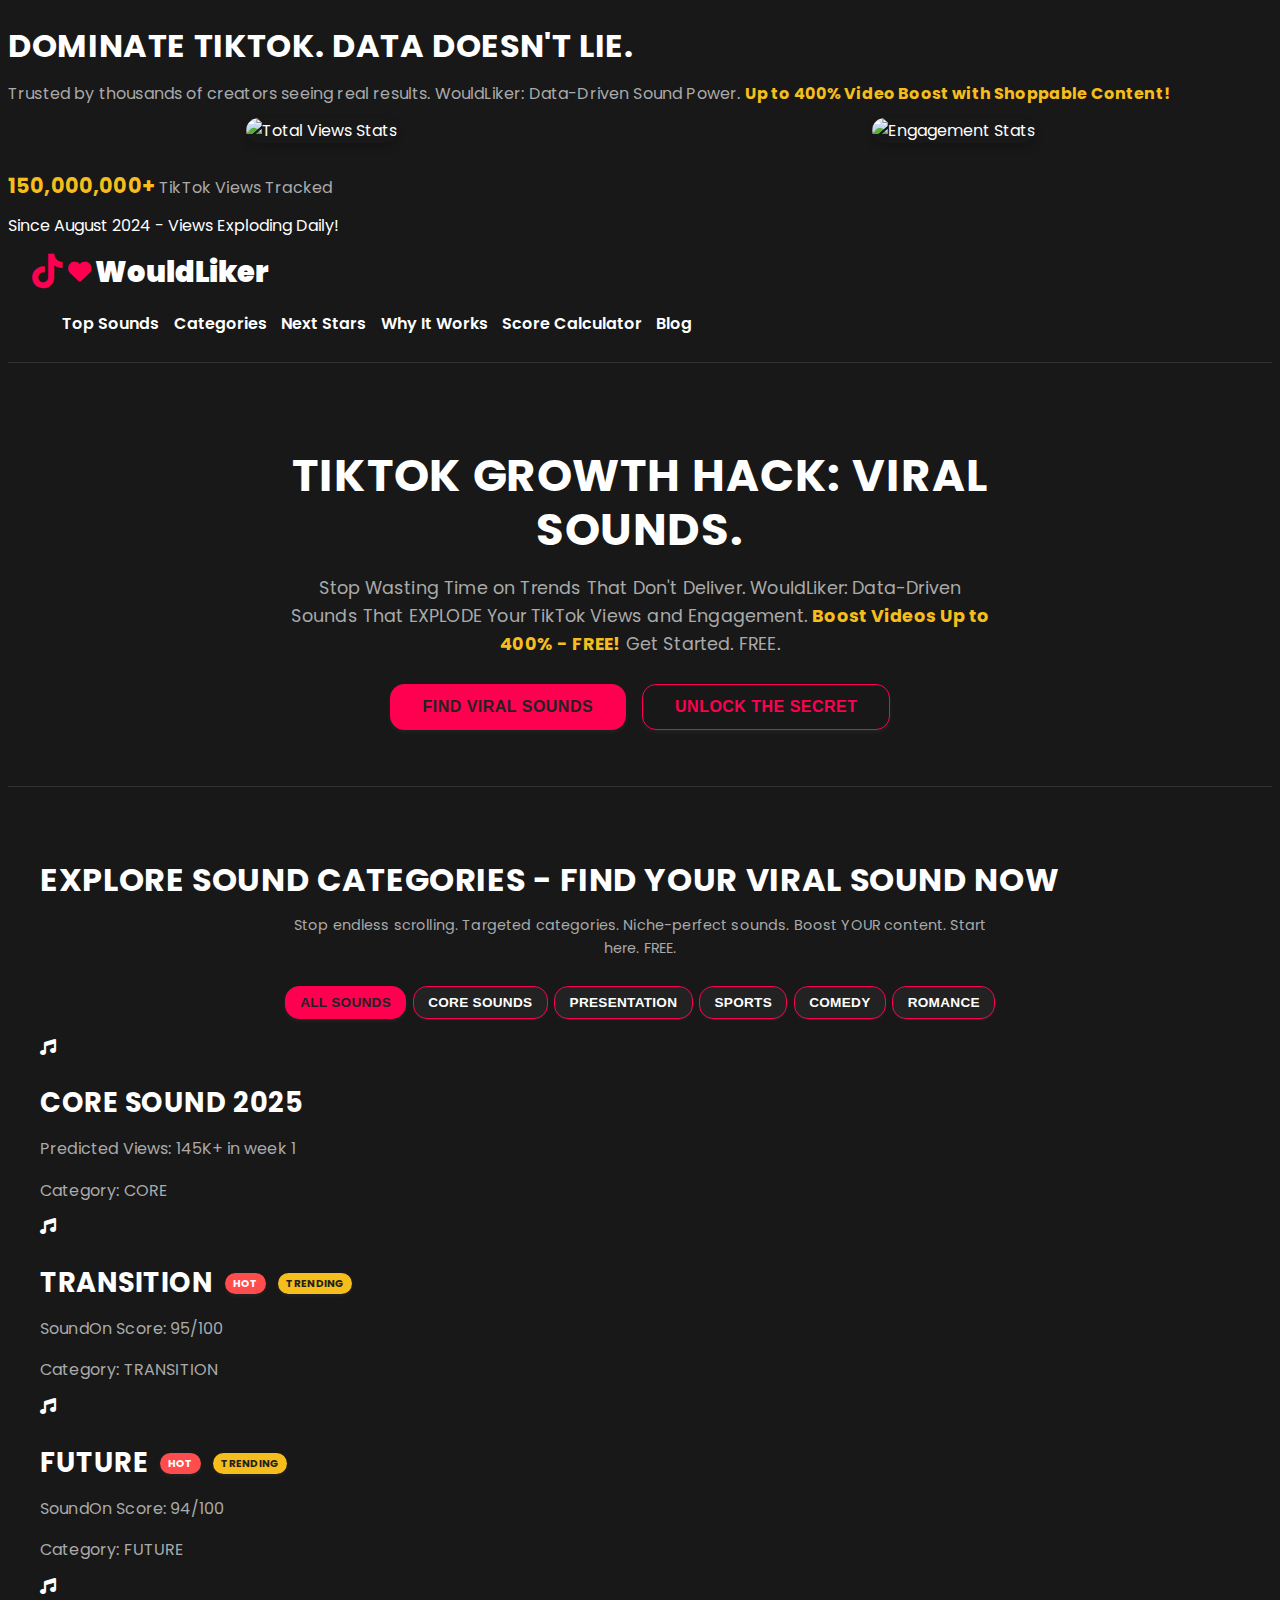
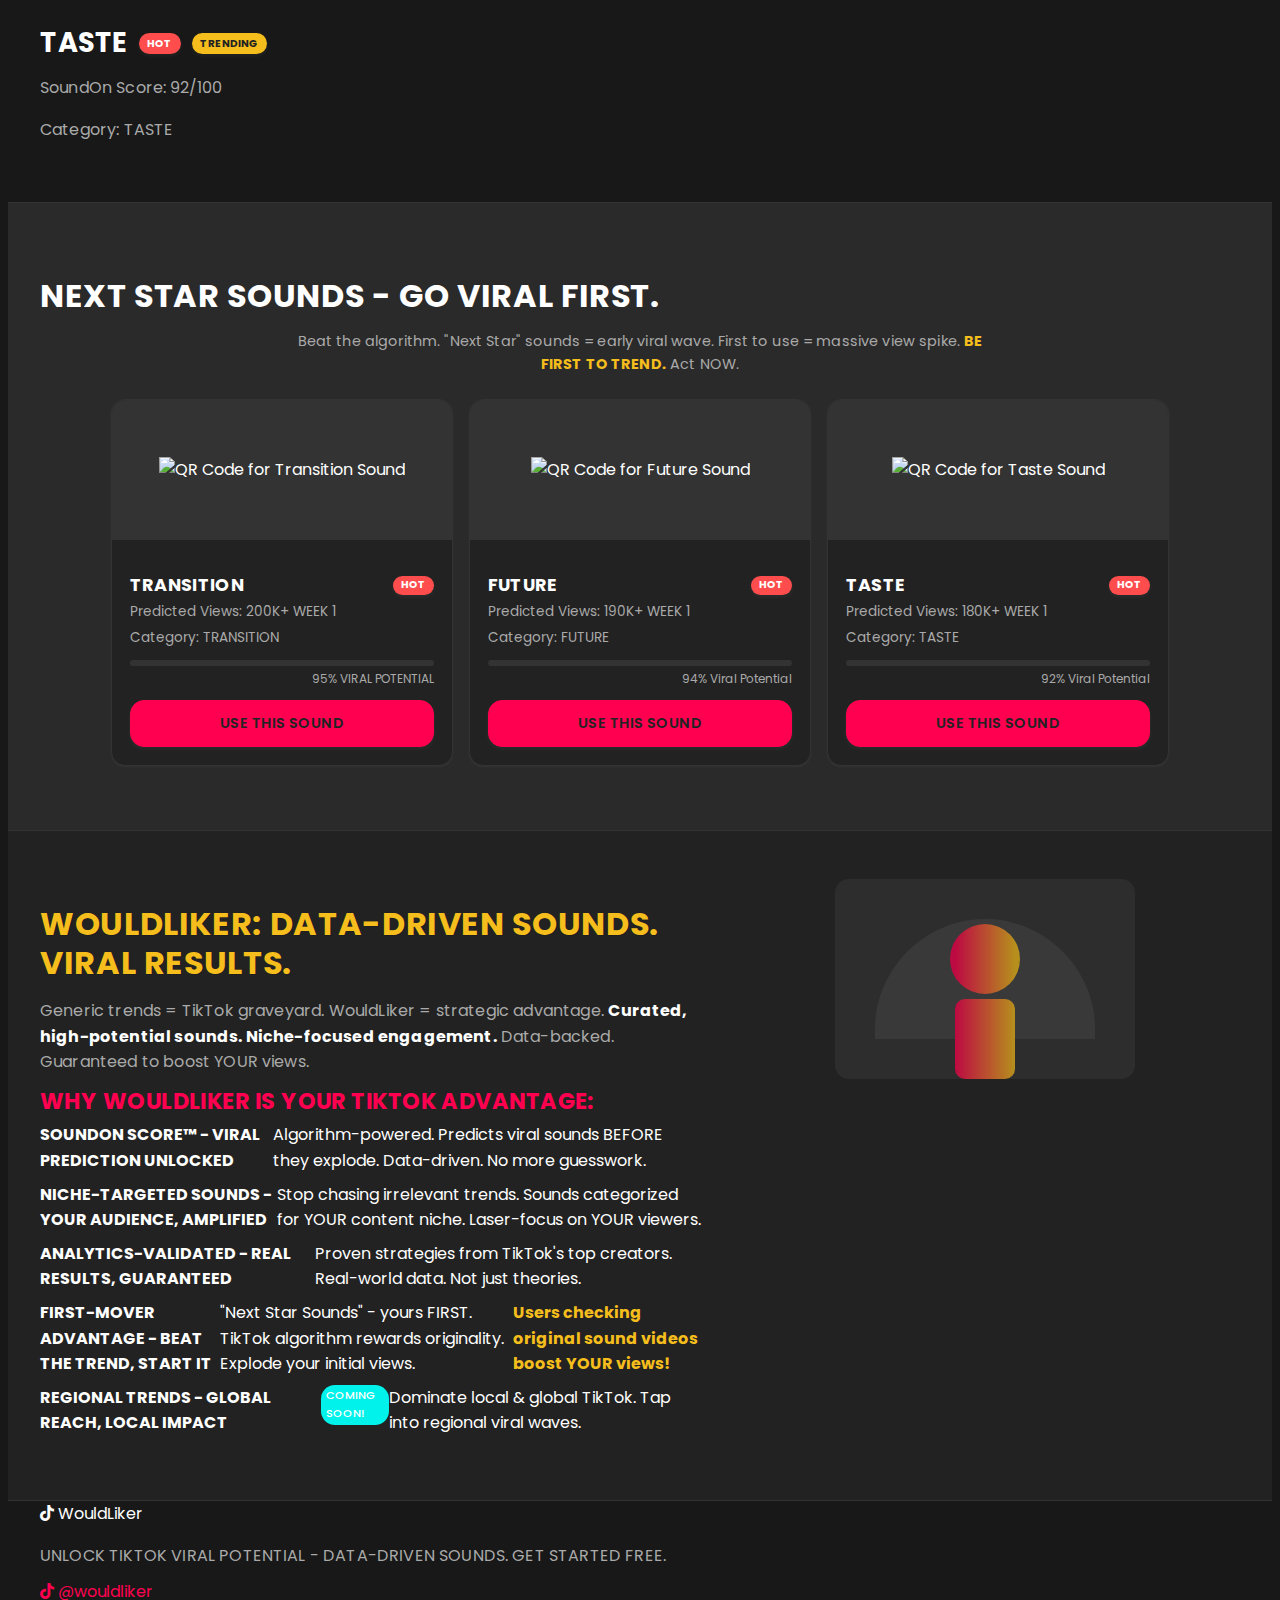
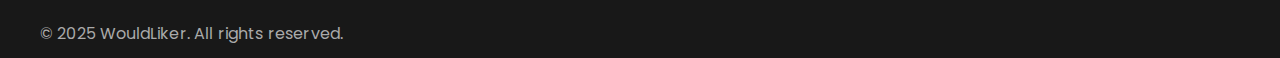
==== commit 8dd18966: "Update index.html" ====
--- a/index.html
+++ b/index.html
@@ -8,17 +8,18 @@
     <link rel="stylesheet" href="styles.css" />
     <link rel="stylesheet" href="https://cdnjs.cloudflare.com/ajax/libs/font-awesome/6.0.0-beta3/css/all.min.css" />
     <link href="https://fonts.googleapis.com/css2?family=Poppins:wght@400;600;700;900&family=Inter&display=swap" rel="stylesheet" />
+    <!-- Buy Me a Coffee Widget -->
     <script data-name="BMC-Widget" data-cfasync="false" src="https://cdnjs.buymeacoffee.com/1.0.0/widget.prod.min.js" data-id="wouldliker" data-description="Support me on Buy me a coffee!" data-message="" data-color="#5F7FFF" data-position="Right" data-x_margin="18" data-y_margin="18"></script>
     <script defer src="app.js"></script>
 </head>
 <body>
 
-    <!-- Stats Section - Dark, Bold Stats - Moved to Top -->
+    <!-- Stats Section -->
     <section id="stats" class="stats-section">
         <div class="stats-container">
             <h2>Dominate TikTok. Data Doesn't Lie.</h2>
             <p>Trusted by thousands of creators seeing real results. WouldLiker: Data-Driven Sound Power. <strong style="color: var(--secondary-color);">Up to 400% Video Boost with Shoppable Content!</strong></p>
-            <!-- Stats Screenshots - Horizontal, Wider -->
+            <!-- Stats Screenshots -->
             <div style="display: flex; justify-content: space-around; margin-bottom: 1.6rem; flex-wrap: wrap; align-items: center;">
                 <img src="https://raw.githubusercontent.com/marrrow/tktk/main/stats-screenshot-1.png" alt="Total Views Stats" style="max-width: 49%; max-height: 320px; border-radius: 14px; box-shadow: 0 4px 8px rgba(0,0,0,0.2);">
                 <img src="https://raw.githubusercontent.com/marrrow/tktk/main/stats-screenshot-2.png" alt="Engagement Stats" style="max-width: 49%; max-height: 320px; border-radius: 14px; box-shadow: 0 4px 8px rgba(0,0,0,0.2);">
@@ -32,7 +33,6 @@
             </div>
         </div>
     </section>
-
 
     <!-- Header -->
     <header>
@@ -41,7 +41,6 @@
                 <i class="fab fa-tiktok"></i> <i class="fas fa-heart" style="color: var(--primary-color); font-size: 0.8em; vertical-align: middle;"></i>
                 <span>WouldLiker</span>
             </a>
-            <p class="tagline">TIKTOK VIRAL SOUND DOMINATION</p>
         </div>
         <nav>
             <ul>
@@ -81,7 +80,7 @@
                 <button class="category-filter" data-filter="romance">ROMANCE</button>
             </div>
             <div class="category-sounds">
-                <!-- Sound items will be dynamically populated here by JavaScript -->
+                <!-- These would ideally be loaded dynamically with JavaScript -->
                 <div class="sound-item" data-category="core">
                     <div class="sound-icon"><i class="fas fa-music"></i></div>
                     <div class="sound-details">
@@ -119,7 +118,7 @@
         </div>
     </section>
 
-        <!-- Next Stars Section -->
+    <!-- Next Stars Section -->
     <section id="next-stars" class="next-stars">
         <div class="container">
             <h2>NEXT STAR SOUNDS - GO VIRAL FIRST.</h2>
@@ -127,7 +126,7 @@
             <div class="next-star-cards">
                 <div class="next-star-card">
                     <div class="star-preview">
-                        <img src="https://raw.githubusercontent.com/marrrow/tktk/main/qr-code-transition.png" alt="QR Code for Transition Sound"> <!-- Specific QR Code for Transition -->
+                        <img src="https://raw.githubusercontent.com/marrrow/tktk/main/qr-code-transition.png" alt="QR Code for Transition Sound">
                     </div>
                     <div class="star-info">
                         <h3>TRANSITION <span class="hot-sound-label">HOT</span></h3>
@@ -146,7 +145,7 @@
                 </div>
                 <div class="next-star-card">
                     <div class="star-preview">
-                        <img src="https://raw.githubusercontent.com/marrrow/tktk/main/qr-code-future.png" alt="QR Code for Future Sound"> <!-- Specific QR Code for Future -->
+                        <img src="https://raw.githubusercontent.com/marrrow/tktk/main/qr-code-future.png" alt="QR Code for Future Sound">
                     </div>
                     <div class="star-info">
                         <h3>FUTURE <span class="hot-sound-label">HOT</span></h3>
@@ -165,10 +164,10 @@
                 </div>
                  <div class="next-star-card">
                     <div class="star-preview">
-                        <img src="https://raw.githubusercontent.com/marrrow/tktk/main/qr-code-taste.png" alt="QR Code for Taste Sound"> <!-- Specific QR Code for Taste -->
+                        <img src="https://raw.githubusercontent.com/marrrow/tktk/main/qr-code-taste.png" alt="QR Code for Taste Sound">
                     </div>
                     <div class="star-info">
-                        <h3>Taste <span class="hot-sound-label">Hot</span></h3>
+                        <h3>Taste <span class="hot-sound-label">HOT</span></h3>
                         <div class="star-metrics">
                             <span class="prediction">Predicted Views: 180K+ WEEK 1</span>
                             <span class="category">Category: TASTE</span>
@@ -202,7 +201,6 @@
                     <li><strong>FIRST-MOVER ADVANTAGE - BEAT THE TREND, START IT</strong> "Next Star Sounds" - yours FIRST. TikTok algorithm rewards originality. Explode your initial views. <strong style="color: var(--secondary-color);">Users checking original sound videos boost YOUR views!</strong></li>
                     <li><strong>REGIONAL TRENDS - GLOBAL REACH, LOCAL IMPACT</strong> <span class="coming-soon">COMING SOON!</span> Dominate local & global TikTok. Tap into regional viral waves.</li>
                 </ul>
-
 
 
             </div>
@@ -243,7 +241,7 @@
         </div>
     </footer>
 
-    <div id="engagementPopup" class="engagement-popup">  <!-- Engagement Pop-up Modal - Hidden by Default -->
+    <div id="engagementPopup" class="engagement-popup">
         <div class="engagement-popup-content">
             <span class="engagement-close-button" onclick="closeEngagementPopup()">×</span>
             <h4>Understanding Sound Engagement Metrics</h4>
@@ -252,11 +250,11 @@
                 <li><strong>Track Engagement:</strong>  <strong>(Likes + Shares + Comments + Favorites) / Views</strong>.  Total audience interaction. The ULTIMATE engagement metric.</li>
                 <li><strong>SoundOn Engagement:</strong>  Percentile ranking vs. <strong>5K+ VIEW TRACKS</strong>.  Relative power ratings.  Know the VIRAL potential:
                     <ul>
-                        <li><strong>EXCELLENT:</strong> TOP 10% - VIRAL EXPLOSION</li>
-                        <li><strong>GREAT:</strong> TOP 20% - MASSIVE REACH</li>
-                        <li><strong>GOOD:</strong> TOP 30% - HIGH ENGAGEMENT</li>
-                        <li><strong>OK:</strong> TOP 50% - SOLID PERFORMANCE</li>
-                        <li><strong>FAIR:</strong> BOTTOM 50% - AVOID</li>
+                        <li><strong>Excellent:</strong> Top 10% - VIRAL EXPLOSION</li>
+                        <li><strong>Great:</strong> Top 20% - MASSIVE REACH</li>
+                        <li><strong>Good:</strong> Top 30% - HIGH ENGAGEMENT</li>
+                        <li><strong>OK:</strong> Top 50% - SOLID PERFORMANCE</li>
+                        <li><strong>Fair:</strong> Bottom 50% - AVOID</li>
                     </ul>
                 </li>
             </ul>
@@ -265,6 +263,6 @@
     </div>
 
 
-    <script src="app.js"></script> <!-- Kept app.js for view counter animation -->
+    <script src="app.js"></script>
 </body>
 </html>
--- a/styles.css
+++ b/styles.css
@@ -1,23 +1,23 @@
-/* Updated Styles - UX-Focused, Cleaner, Bolder, Pop-up Calculator - Header Overlap Fix - UPDATED - QR Codes, No Play Button */
+/* Updated Styles - UX-Focused, Cleaner, Bolder, QR Codes, No Play Button, Engagement Pop-up, Smaller Tracks, Header Fix */
 :root {
-    /* (Color variables - no changes) */
-    --primary-color: #ff0050;
-    --secondary-color: #f5be1c;
-    --accent-color: #00f2ea;
-    --bg-body: #181818;
-    --bg-card: #222222;
-    --bg-card-light: #2a2a2a;
-    --text-light: #ffffff;
-    --text-muted: #aaaaaa;
+    /* Refined Color Palette - Cleaner, More Deliberate Accents */
+    --primary-color: #ff0050; /* TikTok Pink/Red - Primary Action Color */
+    --secondary-color: #f5be1c; /* TikTok Yellow - Highlight & Accent */
+    --accent-color: #00f2ea; /* TikTok Blue - Subtler Accent */
+    --bg-body: #181818;       /* Darker Body Background - Deeper Dark Theme */
+    --bg-card: #222222;      /* Slightly Lighter Card Background */
+    --bg-card-light: #2a2a2a;/* Even Lighter Card Background - Subtle Layers */
+    --text-light: #ffffff;   /* White Text - Clear & Readable */
+    --text-muted: #aaaaaa;   /* Muted Grey Text - Secondary Info */
     --border-color: #333333;
     --border-radius: 14px;
     --transition-speed: 0.2s;
     --hot-color: #ff4d4d;
-    --shadow-color: rgba(255, 255, 255, 0.05);
-    --modal-bg: rgba(0, 0, 0, 0.8);
-}
-
-body { /* (Body styles - no changes) */
+    --shadow-color: rgba(255, 255, 255, 0.05); /* Subtler shadow on dark */
+    --modal-bg: rgba(0, 0, 0, 0.8);        /* Modal Background - Dark Overlay */
+}
+
+body {
     font-family: 'Poppins', sans-serif;
     color: var(--text-light);
     background-color: var(--bg-body);
@@ -26,87 +26,120 @@
     -webkit-font-smoothing: antialiased;
     -moz-osx-font-smoothing: grayscale;
 }
-.container { /* (Container styles - no changes) */
+
+.container {
     max-width: 1200px;
     margin: 0 auto;
     padding: 0 20px;
 }
-h1, h2, h3, h4, h5, h6 { /* (Typography styles - no changes) */
-    font-weight: 700;
+
+/* Typography - Cleaner, Less Overpowering Headings */
+h1, h2, h3, h4, h5, h6 {
+    font-weight: 700; /* Reduced from 800 to 700 */
     line-height: 1.2;
     margin-bottom: 0.4rem;
     color: var(--text-light);
     text-transform: uppercase;
     letter-spacing: 0.02em;
 }
-h1 { font-size: 2.6rem; } /* (Typography styles - no changes) */
-h2 { font-size: 2rem; } /* (Typography styles - no changes) */
-h3 { font-size: 1.7rem; } /* (Typography styles - no changes) */
-h4 { font-size: 1.4rem; } /* (Typography styles - no changes) */
-p { /* (Typography styles - no changes) */
+
+h1 {
+    font-size: 2.6rem; /* Slightly smaller */
+}
+
+h2 {
+    font-size: 2rem; /* Slightly smaller */
+}
+
+h3 {
+    font-size: 1.7rem; /* Slightly smaller */
+}
+
+h4 {
+    font-size: 1.4rem;
+}
+
+p {
     margin-bottom: 0.7rem;
     color: var(--text-muted);
-    font-size: 1rem;
+    font-size: 1rem;    /* Slightly smaller */
     letter-spacing: 0.01em;
 }
-a { /* (Typography styles - no changes) */
+
+a {
     color: var(--primary-color);
     text-decoration: none;
     transition: color var(--transition-speed);
 }
-a:hover { color: var(--secondary-color); } /* (Typography styles - no changes) */
-strong { /* (Typography styles - no changes) */
+
+a:hover {
+    color: var(--secondary-color);
+}
+
+strong {
     font-weight: 700;
     color: var(--text-light);
 }
 
-/* (Header Styles - no changes) */
-header { /* (Header Styles - no changes) */
-    background-color: var(--bg-body);
+/* Header & Navigation - Streamlined Header */
+header {
+    background-color: var(--bg-body); /* Dark Header Background */
     position: sticky;
     top: 0;
     z-index: 1000;
-    padding: 0.6rem 0;
+    padding: 0.6rem 0;  /* Reduced padding */
     border-bottom: 1px solid var(--border-color);
 }
-.logo-container { /* (Header Styles - no changes) */
+
+.logo-container {
     display: flex;
     justify-content: space-between;
     align-items: center;
     padding: 0 1.5rem;
 }
-.logo { /* (Header Styles - no changes) */
+
+.logo {
     font-size: 1.8rem;
     font-weight: 900;
     color: var(--text-light);
     display: flex;
     align-items: center;
-    gap: 0.2rem;
-}
-.logo i.fab.fa-tiktok { /* (Header Styles - no changes) */
+    gap: 0.2rem;  /* Reduced gap */
+}
+
+/* TikTok logo + heart */
+.logo i.fab.fa-tiktok {
     color: var(--primary-color);
     font-size: 1.2em;
-    margin-right: 0.2rem;
-}
-.tagline { display: none; } /* (Header Styles - no changes) */
-nav ul { /* (Header Styles - no changes) */
+    margin-right: 0.2rem; /* Spacing for TikTok icon */
+}
+
+.tagline {
+    display: none; /* Removed tagline from header */
+}
+
+nav ul {
     display: flex;
     list-style: none;
 }
-nav ul li { /* (Header Styles - no changes) */
-    margin-left: 0.9rem;
-}
-nav ul li a { /* (Header Styles - no changes) */
+
+nav ul li {
+    margin-left: 0.9rem; /* Reduced margin */
+}
+
+nav ul li a {
     color: var(--text-light);
     font-weight: 600;
     padding: 0.3rem 0;
     position: relative;
-    font-size: 1rem;
-}
-nav ul li a:hover, nav ul li a.active { /* (Header Styles - no changes) */
+    font-size: 1rem;   /* Slightly smaller font */
+}
+
+nav ul li a:hover, nav ul li a.active {
     color: var(--secondary-color);
 }
-nav ul li a.active::after { /* (Header Styles - no changes) */
+
+nav ul li a.active::after {
     content: '';
     position: absolute;
     width: 100%;
@@ -117,24 +150,27 @@
     border-radius: 1px;
 }
 
-/* (Hero Section Styles - no changes) */
-.hero { /* (Hero Section Styles - no changes) */
+/* Hero Section - Cleaner, Less "Screaming" Vibe */
+.hero {
     background-color: var(--bg-body);
     padding: 3.5rem 0;
     text-align: center;
     border-bottom: 1px solid var(--border-color);
 }
-.hero-content { /* (Hero Section Styles - no changes) */
+
+.hero-content {
     max-width: 800px;
     margin: 0 auto;
 }
-.hero h1 { /* (Hero Section Styles - no changes) */
+
+.hero h1 {
     font-size: 2.8rem;
     margin-bottom: 0.8rem;
     color: var(--text-light);
-    text-shadow: 1px 1px 0 rgba(0,0,0,0.1);
-}
-.hero p { /* (Hero Section Styles - no changes) */
+    text-shadow: 1px 1px 0 rgba(0,0,0,0.1); /* Subtler shadow */
+}
+
+.hero p {
     font-size: 1.1rem;
     margin-bottom: 1.6rem;
     color: var(--text-muted);
@@ -142,128 +178,113 @@
     margin-left: auto;
     margin-right: auto;
 }
-.cta-buttons { /* (Hero Section Styles - no changes) */
+
+.cta-buttons {
     display: flex;
     justify-content: center;
     gap: 1rem;
     margin-top: 1rem;
 }
-.cta-primary, .cta-secondary { /* (Hero Section Styles - no changes) */
+
+.cta-primary, .cta-secondary {
     padding: 0.8rem 2rem;
     border-radius: var(--border-radius);
     font-weight: 600;
     font-size: 1rem;
     cursor: pointer;
-    transition: background-color var(--transition-speed), color var(--transition-speed), border-color var(--transition-speed), transform var(--transition-speed), box-shadow var(--transition-speed);
+    transition:  background-color var(--transition-speed),
+                 color var(--transition-speed),
+                 border-color var(--transition-speed),
+                 transform var(--transition-speed),
+                 box-shadow var(--transition-speed);
     box-shadow: 0 2px 4px var(--shadow-color);
     text-transform: uppercase;
     letter-spacing: 0.03em;
 }
-.cta-primary { /* (Hero Section Styles - no changes) */
+
+.cta-primary {
     background-color: var(--primary-color);
     color: var(--bg-card);
     border: 1px solid var(--primary-color);
 }
-.cta-secondary { /* (Hero Section Styles - no changes) */
+
+.cta-secondary {
     background-color: transparent;
     color: var(--primary-color);
     border: 1px solid var(--primary-color);
 }
-.cta-primary:hover, .cta-secondary:hover { /* (Hero Section Styles - no changes) */
+
+.cta-primary:hover, .cta-secondary:hover {
     background-color: var(--secondary-color);
     color: var(--bg-card);
     border-color: var(--secondary-color);
-    transform: translateY(-1px);
-    box-shadow: 0 3px 6px var(--shadow-color);
-}
-
-/* (About Section Styles - no changes) */
-.about { /* (About Section Styles - no changes) */
+    transform: translateY(-1px); /* Smaller lift */
+    box-shadow: 0 3px 6px var(--shadow-color); /* Subtler shadow */
+}
+
+
+/* About Section - Cleaner, More UX Focused */
+.about {
     padding: 3rem 0;
     background-color: var(--bg-card);
     border-bottom: 1px solid var(--border-color);
 }
-.about-content { /* (About Section Styles - no changes) */
-    display: flex;
-    align-items: flex-start;
+
+.about-content {
+    display: flex;
+    align-items: flex-start; /* Align items to the top */
     gap: 1.8rem;
 }
-.about-text { /* (About Section Styles - no changes) */
+
+.about-text {
     flex: 1.3;
 }
-.about-image { /* (About Section Styles - no changes) */
+
+.about-image {
     flex: 1;
     display: flex;
     justify-content: center;
     align-items: center;
-    opacity: 0.7;
-}
-.about h2 { /* (About Section Styles - no changes) */
+    opacity: 0.7; /* More faded */
+}
+
+.about h2 {
     margin-bottom: 0.9rem;
     font-size: 2rem;
     color: var(--secondary-color);
     text-shadow: 1px 1px 0 rgba(0,0,0,0.1);
 }
-.about h3 { /* (About Section Styles - no changes) */
+
+.about h3 {
     margin-top: 0.7rem;
     font-size: 1.4rem;
     color: var(--primary-color);
     font-weight: 700;
 }
-.about p { /* (About Section Styles - no changes) */
+
+.about p {
     color: var(--text-muted);
     margin-bottom: 0.8rem;
     line-height: 1.6;
 }
-.engagement-definitions { /* (About Section Styles - no changes) */
-    margin-top: 1.1rem;
-    padding: 0.9rem;
-    background-color: var(--bg-card-light);
-    border-radius: var(--border-radius);
-    border: 1px solid var(--border-color);
-    box-shadow: 0 2px 4px var(--shadow-color);
-}
-.engagement-definitions h4 { /* (About Section Styles - no changes) */
-    font-size: 1.1rem;
-    margin-bottom: 0.5rem;
-    color: var(--secondary-color);
-    text-shadow: 1px 1px 0 rgba(0,0,0,0.1);
-}
-.engagement-definitions ul { /* (About Section Styles - no changes) */
-    list-style: none;
-    padding-left: 0;
-    margin-top: 0.3rem;
-}
-.engagement-definitions li { /* (About Section Styles - no changes) */
-    margin-bottom: 0.4rem;
-    display: flex;
-    align-items: baseline;
-}
-.engagement-definitions li::before { /* (About Section Styles - no changes) */
-    content: '📊';
-    color: var(--accent-color);
-    margin-right: 0.4rem;
-    font-size: 0.8rem;
-    opacity: 0.8;
-}
-.engagement-definitions strong { /* (About Section Styles - no changes) */
-    color: var(--primary-color);
-    font-weight: 700;
-    margin-right: 0.2rem;
-}
-.about ul { /* (About Section Styles - no changes) */
-    list-style: none;
+
+/* Removed the list item bullets */
+.about ul {
+    list-style: none; /* Removes bullets */
     padding-left: 0;
     margin-top: 0.5rem;
 }
-.about ul li { /* (About Section Styles - no changes) */
+
+.about ul li {
     margin-bottom: 0.5rem;
-    display: flex;
-    align-items: flex-start;
-    padding-left: 0;
-    position: relative;
-}
-.coming-soon { /* (About Section Styles - no changes) */
+    display: flex; /* Keep display flex for consistent layout */
+    align-items: flex-start; /* Align text to the top */
+    padding-left: 0; /* Remove padding-left that was used for bullets */
+    position: relative; /* Keep relative positioning */
+}
+
+
+.coming-soon {
     background-color: var(--accent-color);
     color: var(--text-dark);
     padding: 0.15rem 0.3rem;
@@ -273,13 +294,14 @@
     margin-left: 0.3rem;
 }
 
-/* (Categories Section Styles - no changes) */
-.categories-section { /* (Categories Section Styles - no changes) */
+/* Categories Section - Cleaner, More Focused Cards */
+.categories-section {
     padding: 3rem 0;
     background-color: var(--bg-body);
     border-bottom: 1px solid var(--border-color);
 }
-.section-intro { /* (Categories Section Styles - no changes) */
+
+.section-intro {
     text-align: center;
     margin-bottom: 1.6rem;
     color: var(--text-muted);
@@ -288,13 +310,15 @@
     margin-right: auto;
     font-size: 0.9rem;
 }
-.category-filters { /* (Categories Section Styles - no changes) */
+
+.category-filters {
     display: flex;
     justify-content: center;
     gap: 0.4rem;
     margin-bottom: 1rem;
 }
-.category-filter { /* (Categories Section Styles - no changes) */
+
+.category-filter {
     background-color: var(--bg-card);
     color: var(--text-light);
     border: 1px solid var(--primary-color);
@@ -304,23 +328,26 @@
     font-size: 0.85rem;
     font-weight: 600;
     transition: background-color var(--transition-speed), color var(--transition-speed), border-color var(--transition-speed), box-shadow var(--transition-speed);
-    box-shadow: 0 1px 2px var(--shadow-color);
+    box-shadow: 0 1px 2px var(--shadow-color);  /* Subtler Shadow */
     text-transform: uppercase;
     letter-spacing: 0.02em;
 }
-.category-filter.active, .category-filter:hover { /* (Categories Section Styles - no changes) */
+
+.category-filter.active, .category-filter:hover {
     background-color: var(--primary-color);
     color: var(--bg-card);
     border-color: var(--primary-color);
-    box-shadow: 0 2px 4px var(--shadow-color);
-}
-.categories-grid { /* (Categories Section Styles - no changes) */
+    box-shadow: 0 2px 4px var(--shadow-color); /* Slightly stronger shadow on hover/active */
+}
+
+.categories-grid {
     display: grid;
     grid-template-columns: repeat(auto-fill, minmax(220px, 1fr));
     gap: 0.9rem;
     margin-top: 1rem;
 }
-.category-card { /* (Categories Section Styles - no changes) */
+
+.category-card {
     background-color: var(--bg-card);
     border-radius: var(--border-radius);
     padding: 1rem;
@@ -330,13 +357,15 @@
     transition: transform var(--transition-speed), box-shadow var(--transition-speed);
     cursor: pointer;
     border: 1px solid var(--border-color);
-    box-shadow: 0 1px 2px var(--shadow-color);
-}
-.category-card:hover { /* (Categories Section Styles - no changes) */
-    transform: translateY(-1px);
-    box-shadow: 0 3px 6px var(--shadow-color);
-}
-.category-card .icon { /* (Categories Section Styles - no changes) */
+    box-shadow: 0 1px 2px var(--shadow-color); /* Subtler Shadow */
+}
+
+.category-card:hover {
+    transform: translateY(-1px); /* Smaller Lift */
+    box-shadow: 0 3px 6px var(--shadow-color);  /* Slightly stronger shadow on hover */
+}
+
+.category-card .icon {
     width: 50px;
     height: 50px;
     display: flex;
@@ -346,12 +375,14 @@
     background: linear-gradient(135deg, var(--primary-color) 0%, var(--secondary-color) 100%);
     margin-bottom: 0.6rem;
 }
-.category-card .icon svg { /* (Categories Section Styles - no changes) */
+
+.category-card .icon svg {
     width: 26px;
     height: 26px;
     color: var(--bg-card);
 }
-.category-card h3 { /* (Categories Section Styles - no changes) */
+
+.category-card h3 {
     font-size: 1.1rem;
     margin-bottom: 0.2rem;
     color: var(--text-light);
@@ -360,93 +391,101 @@
     text-transform: uppercase;
     letter-spacing: 0.02em;
 }
-.category-card p { /* (Categories Section Styles - no changes) */
+
+.category-card p {
     color: var(--text-muted);
     text-align: center;
     font-size: 0.8rem;
 }
 
-/* Next Star Sounds - More Compact, Cleaner Cards, REMOVED PLAY BUTTON */
-.next-stars { /* (Next Star Sounds Styles - no changes) */
+/* Next Star Sounds - QR Codes, No Play Button */
+.next-stars {
     padding: 3rem 0;
     background-color: var(--bg-card-light);
     border-bottom: 1px solid var(--border-color);
 }
-.next-stars .section-intro { /* (Next Star Sounds Styles - no changes) */
+.next-stars .section-intro{
     margin-bottom: 1.4rem;
     font-size: 0.9rem;
     color: var(--text-muted);
-    text-align: center;
-}
-.next-star-cards { /* (Next Star Sounds Styles - no changes) */
-    display: flex;
-    flex-wrap: wrap;
-    gap: 1rem;
-    margin-top: 1rem;
-    justify-content: center;
-}
-.next-star-card { /* (Next Star Sounds Styles - no changes) */
-    flex: 0 1 calc(33% - 1rem);
-    min-width: 240px;
-    max-width: 340px;
-    background-color: var(--bg-card);
-    border-radius: var(--border-radius);
-    overflow: hidden;
-    display: flex;
-    flex-direction: column;
-    transition: transform var(--transition-speed), box-shadow var(--transition-speed);
-    border: 1px solid var(--border-color);
-    box-shadow: 0 1px 2px var(--shadow-color);
-    margin-bottom: 1rem;
-}
-.next-star-card:hover { /* (Next Star Sounds Styles - no changes) */
-    transform: translateY(-1px);
-    box-shadow: 0 3px 6px var(--shadow-color);
-}
-.star-preview { /* (Next Star Sounds Styles - no changes) */
+}
+
+.next-star-cards {
+  display: flex;
+  flex-wrap: wrap;
+  gap: 1rem;
+  margin-top: 1rem;
+  justify-content: center; /* Center cards on large screens */
+}
+
+.next-star-card {
+  flex: 0 1 calc(33% - 1rem); /* Three columns on larger screens */
+  min-width: 240px;
+  max-width: 340px;
+  background-color: var(--bg-card);
+  border-radius: var(--border-radius);
+  overflow: hidden;
+  display: flex;
+  flex-direction: column;
+  transition: transform var(--transition-speed), box-shadow var(--transition-speed);
+  border: 1px solid var(--border-color);
+  box-shadow: 0 1px 2px var(--shadow-color);
+  margin-bottom: 1rem;
+}
+
+@media (max-width: 992px) {
+  .next-star-card {
+    flex-basis: calc(50% - 1rem); /* Two columns on medium screens */
+  }
+}
+
+@media (max-width: 768px) {
+  .next-star-card {
+    flex-basis: 100%; /* One column on small screens */
+  }
+}
+
+
+.next-star-card:hover {
+  transform: translateY(-1px); /* Reduced hover effect */
+  box-shadow: 0 3px 6px var(--shadow-color);
+}
+
+/* Style for the QR Code Container */
+.star-preview {
     position: relative;
-    height: 140px;
-    background-color: #333333;
+    height: 140px; /* Smaller height */
+    background-color: #333; /* Dark background for QR contrast */
     display: flex;
     justify-content: center;
     align-items: center;
     overflow: hidden;
 }
-.star-preview img { /* Style for QR Code Images */
-    max-width: 80%; /* Adjust QR code size as needed */
-    max-height: 80%;
-    object-fit: contain; /* Ensure QR code fits within preview */
-}
-.star-preview .fa-music { /* Fallback - Music Icon - Hidden Now */
-    display: none; /* HIDE MUSIC ICON - QR code is primary */
-    font-size: 2.6rem;
-    color: var(--text-muted);
-    position: relative;
-    z-index: 2;
-    transition: transform var(--transition-speed), color var(--transition-speed);
-    opacity: 0.6;
-}
-.next-star-card:hover .star-preview .fa-music { /* Hidden - No Hover Effect on Music Icon */
-    transform: scale(1.1);
-    color: var(--secondary-color);
-    opacity: 1;
-}
-.glow-effect { display: none; } /* (Next Star Sounds Styles - no changes) */
-.star-info { /* (Next Star Sounds Styles - no changes) */
-    padding: 1.1rem;
-}
-.star-info h3 { /* (Next Star Sounds Styles - no changes) */
+
+/* Style for the QR Code Image */
+.star-preview img {
+    max-width: 95%; /* QR code fills the container */
+    max-height: 95%; /*  QR code fills the container */
+    object-fit: contain; /*  Fit the QR code */
+    display: block; /* Block display for consistent sizing */
+    margin: 0 auto;   /* Center the QR Code */
+}
+
+.star-info {
+  padding: 1.1rem;
+}
+.star-info h3 {
     margin-bottom: 0.3rem;
     font-size: 1.1rem;
     font-weight: 700;
     color: var(--text-light);
-    display: flex;
-    align-items: center;
-    justify-content: space-between;
+    display: flex; /* Flexbox for layout */
+    align-items: center; /* Center content vertically */
+    justify-content: space-between; /* Space between title and label */
     text-transform: uppercase;
     letter-spacing: 0.02em;
 }
-.hot-sound-label, .gaining-popularity-label { /* (Next Star Sounds Styles - no changes) */
+.hot-sound-label, .gaining-popularity-label{
     padding: 0.2rem 0.5rem;
     border-radius: var(--border-radius);
     font-size: 0.65rem;
@@ -457,423 +496,88 @@
     text-transform: uppercase;
     letter-spacing: 0.02em;
 }
-.hot-sound-label { /* (Next Star Sounds Styles - no changes) */
+
+.hot-sound-label {
     background-color: var(--hot-color);
     color: var(--text-light);
 }
-.gaining-popularity-label { /* (Next Star Sounds Styles - no changes) */
-    background-color: var(--secondary-color);
-    color: var(--bg-card);
-}
-.star-metrics { /* (Next Star Sounds Styles - no changes) */
+
+.gaining-popularity-label {
+  background-color: var(--secondary-color);
+  color: var(--bg-card);
+}
+
+.star-metrics {
     display: flex;
     flex-direction: column;
     gap: 0.3rem;
     margin-bottom: 0.6rem;
 }
-.star-metrics span { /* (Next Star Sounds Styles - no changes) */
+
+.star-metrics span {
     font-size: 0.85rem;
     color: var(--text-muted);
 }
-.prediction-meter { /* (Next Star Sounds Styles - no changes) */
+
+.prediction-meter {
     margin: 0.7rem 0;
 }
-.prediction-bar { /* (Next Star Sounds Styles - no changes) */
+
+.prediction-bar {
     height: 6px;
     background-color: var(--border-color);
     border-radius: var(--border-radius);
     overflow: hidden;
     margin-bottom: 0.2rem;
 }
-.prediction-fill { /* (Next Star Sounds Styles - no changes) */
+
+.prediction-fill {
     height: 100%;
     width: 0;
     background-color: var(--primary-color);
     border-radius: var(--border-radius);
     transition: width 1s ease-out;
 }
-.prediction-label { /* (Next Star Sounds Styles - no changes) */
+
+.prediction-label {
     font-size: 0.75rem;
     text-align: right;
     color: var(--text-muted);
 }
 
-/* (SoundOn Calculator Styles - no changes) */
-.soundon-calculator { /* (SoundOn Calculator Styles - no changes) */
-    padding: 2.5rem 0;
-    background-color: var(--bg-body);
-}
-.calculator-container { /* (SoundOn Calculator Styles - no changes) */
-    display: flex;
-    flex-wrap: wrap;
-    gap: 1.5rem;
-    margin-top: 1rem;
-    align-items: flex-start;
-}
-.calculator-inputs { /* (SoundOn Calculator Styles - no changes) */
-    flex: 1;
-    min-width: 260px;
-}
-.slider-group { /* (SoundOn Calculator Styles - no changes) */
-    margin-bottom: 1.1rem;
-}
-.slider-group label { /* (SoundOn Calculator Styles - no changes) */
-    display: block;
-    margin-bottom: 0.3rem;
-    font-weight: 600;
-    color: var(--text-light);
-    font-size: 0.95rem;
-    text-transform: uppercase;
-    letter-spacing: 0.02em;
-}
-.slider-display { /* (SoundOn Calculator Styles - no changes) */
-    font-size: 0.85rem;
-    color: var(--secondary-color);
-    font-weight: 600;
-    margin-left: 0.3rem;
-}
-.slider { /* (SoundOn Calculator Styles - no changes) */
-    width: 100%;
-    height: 7px;
-    -webkit-appearance: none;
-    background-color: var(--border-color);
-    border-radius: 3px;
-    outline: none;
-    cursor: pointer;
-}
-.slider::-webkit-slider-thumb { /* (SoundOn Calculator Styles - no changes) */
-    -webkit-appearance: none;
-    width: 16px;
-    height: 16px;
-    border-radius: var(--border-radius);
-    background-color: var(--primary-color);
-    cursor: pointer;
-    border: none;
-    transition: transform var(--transition-speed);
-    box-shadow: 0 2px 4px var(--shadow-color);
-}
-.slider::-webkit-slider-thumb:hover { /* (SoundOn Calculator Styles - no changes) */
-    transform: scale(1.1);
-}
-.calculator-result { /* (SoundOn Calculator Styles - no changes) */
-    flex: 1;
-    min-width: 240px;
-    display: flex;
-    flex-direction: column;
-    align-items: center;
-    text-align: center;
-    background-color: var(--bg-card);
-    padding: 1.4rem;
-    border-radius: var(--border-radius);
-    border: 1px solid var(--border-color);
-    box-shadow: 0 2px 4px var(--shadow-color);
-}
-.score-display { /* (SoundOn Calculator Styles - no changes) */
-    width: 140px;
-    height: 140px;
-    background-color: var(--bg-body);
-    border-radius: 50%;
-    display: flex;
-    justify-content: center;
-    align-items: center;
-    margin-bottom: 0.9rem;
-    border: 2px solid var(--secondary-color);
-    box-shadow: 0 3px 6px var(--shadow-color);
-}
-#soundon-score { /* (SoundOn Calculator Styles - no changes) */
-    font-size: 2.8rem;
-    font-weight: 900;
-    color: var(--secondary-color);
-    text-shadow: 1px 1px 0 rgba(0,0,0,0.2);
-}
-.score-label { /* (SoundOn Calculator Styles - no changes) */
-    font-size: 1.1rem;
-    font-weight: 500;
-    color: var(--text-light);
-    margin-bottom: 0.2rem;
-    text-transform: uppercase;
-    letter-spacing: 0.02em;
-}
-.score-explanation { /* (SoundOn Calculator Styles - no changes) */
-    color: var(--text-muted);
-    max-width: 260px;
-    font-size: 0.85rem;
-    line-height: 1.5;
-}
-
-/* (Blog Section Styles - no changes) */
-.blog-index { /* (Blog Section Styles - no changes) */
-    max-width: 850px;
-    margin: 0 auto;
-    padding: 2.5rem 1.5rem;
-    background-color: var(--bg-body);
-    border-bottom: 2px solid var(--border-color);
-}
-.blog-index h1 { /* (Blog Section Styles - no changes) */
-    margin-bottom: 0.7rem;
-    text-align: center;
-    color: var(--secondary-color);
-    font-size: 1.9rem;
-    text-shadow: 1px 1px 0 rgba(0,0,0,0.1);
-}
-.blog-index > p { /* (Blog Section Styles - no changes) */
-    text-align: center;
-    color: var(--text-muted);
-    margin-bottom: 1.8rem;
-    font-size: 0.9rem;
-}
-.blog-preview { /* (Blog Section Styles - no changes) */
-    background-color: var(--bg-card);
-    border-radius: var(--border-radius);
-    padding: 1.3rem;
-    margin-bottom: 1.1rem;
-    transition: transform var(--transition-speed), box-shadow var(--transition-speed);
-    border: 1px solid var(--border-color);
-    box-shadow: 0 2px 4px var(--shadow-color);
-}
-.blog-preview:hover { /* (Blog Section Styles - no changes) */
+/* Style for the "Use This Sound" Link/Button */
+.sound-link {
+  display: block; /* Full width button */
+  margin-top: 0.6rem;
+  padding: 0.7rem 1.4rem;
+  border-radius: var(--border-radius);
+  background-color: var(--primary-color);
+  color: var(--bg-card);
+  font-weight: 600;
+  text-align: center;
+  transition: background-color var(--transition-speed), transform var(--transition-speed), box-shadow var(--transition-speed);
+  border: 1px solid var(--primary-color);
+  box-shadow: 0 2px 4px var(--shadow-color);
+  font-size: 0.9rem; /* Smaller Font */
+  text-transform: uppercase;
+  letter-spacing: 0.03em;
+}
+
+.sound-link:hover {
+    background-color: var(--secondary-color);
+    color: var(--bg-card);
+    border-color: var(--secondary-color);
     transform: translateY(-1px);
     box-shadow: 0 4px 8px var(--shadow-color);
 }
-.blog-preview h2 { /* (Blog Section Styles - no changes) */
-    margin-bottom: 0.5rem;
-    line-height: 1.2;
-    font-size: 1.3rem;
-    text-transform: uppercase;
-    letter-spacing: 0.02em;
-}
-.blog-preview h2 a { /* (Blog Section Styles - no changes) */
-    color: var(--text-light);
-    transition: color var(--transition-speed);
-}
-.blog-preview h2 a:hover { /* (Blog Section Styles - no changes) */
-    color: var(--secondary-color);
-}
-.blog-preview p { /* (Blog Section Styles - no changes) */
-    color: var(--text-muted);
-    margin-bottom: 0.8rem;
-    font-size: 0.85rem;
-}
-.read-more { /* (Blog Section Styles - no changes) */
-    display: inline-block;
-    margin-top: 0.6rem;
-    color: var(--primary-color);
-    font-weight: 600;
-    font-size: 0.85rem;
-    text-transform: uppercase;
-    letter-spacing: 0.02em;
-}
-.read-more:hover { /* (Blog Section Styles - no changes) */
-    color: var(--secondary-color);
-}
-
-/* (Blog Post Styles - no changes) */
-.blog-post { /* (Blog Post Styles - no changes) */
-    max-width: 800px;
-    margin: 0 auto;
-    padding: 3rem 1.5rem;
-    background-color: var(--bg-body);
-}
-.blog-post h1 { /* (Blog Post Styles - no changes) */
-    margin-bottom: 1.2rem;
-    color: var(--text-light);
-}
-.post-meta { /* (Blog Post Styles - no changes) */
-    color: var(--text-muted);
-    margin-bottom: 1.8rem;
-    font-size: 0.9rem;
-}
-.blog-post section { /* (Blog Post Styles - no changes) */
-    margin-bottom: 2rem;
-}
-.blog-post h2 { /* (Blog Post Styles - no changes) */
-    margin-bottom: 0.9rem;
-    position: relative;
-    padding-bottom: 0.4rem;
-    color: var(--text-light);
-}
-.blog-post h2::after { /* (Blog Post Styles - no changes) */
-    content: '';
-    position: absolute;
-    width: 40px;
-    height: 2px;
-    background-color: var(--primary-color);
-    bottom: 0;
-    left: 0;
-    border-radius: 1px;
-}
-.blog-post p { /* (Blog Post Styles - no changes) */
-    color: var(--text-muted);
-    margin-bottom: 1.2rem;
-}
-.blog-post ul, .blog-post ol { /* (Blog Post Styles - no changes) */
-    margin-left: 1.8rem;
-    margin-bottom: 1.3rem;
-}
-.blog-post li { /* (Blog Post Styles - no changes) */
-    margin-bottom: 0.4rem;
-    color: var(--text-muted);
-}
-.post-navigation { /* (Blog Post Styles - no changes) */
-    margin-top: 2.5rem;
-    padding-top: 1.2rem;
-    border-top: 1px solid var(--border-color);
-}
-
-/* (Sound Item Styles - UPDATED - Removed Play Button Icon, Smaller Icon, More Compact) */
-.category-sounds { /* (Sound Item Styles - UPDATED - Removed Play Button Icon, Smaller Icon, More Compact) */
-    display: flex;
-    flex-direction: column;
-    gap: 0.5rem; /* Further Reduced Sound Item Gap */
-    margin-top: 0.8rem; /* Further Reduced Sound Items Margin */
-}
-.sound-item { /* (Sound Item Styles - UPDATED - Removed Play Button Icon, Smaller Icon, More Compact) */
-    background-color: var(--bg-card);
-    border-radius: var(--border-radius);
-    display: flex;
-    align-items: center;
-    overflow: hidden;
-    transition: transform var(--transition-speed), box-shadow var(--transition-speed);
-    cursor: pointer;
-    border: 1px solid var(--border-color);
-    box-shadow: 0 1px 2px var(--shadow-color);
-    padding: 0.7rem; /* Further Reduced Sound Item Padding */
-}
-.sound-item:hover { /* (Sound Item Styles - UPDATED - Removed Play Button Icon, Smaller Icon, More Compact) */
-    transform: translateY(-1px);
-    box-shadow: 0 2px 4px var(--shadow-color);
-}
-.sound-item .sound-icon { /* (Sound Item Styles - UPDATED - Removed Play Button Icon, Smaller Icon, More Compact) */
-    width: 40px; /* Even Smaller Sound Icon */
-    height: 40px;
-    display: flex;
-    align-items: center;
-    justify-content: center;
-    background-color: #444444;
-    border-radius: var(--border-radius);
-    margin-right: 0.8rem; /* Further Reduced Sound Icon Margin */
-}
-.sound-item .sound-icon i, .next-star-card .star-preview i { /* REMOVED PLAY BUTTON - HIDE ICON */
-    display: none; /* HIDE ICON - No more play/music icon */
-}
-.sound-details { /* (Sound Item Styles - UPDATED - Removed Play Button Icon, Smaller Icon, More Compact) */
-    padding: 0;
-    flex: 1;
-}
-.sound-details h3 { /* (Sound Item Styles - UPDATED - Removed Play Button Icon, Smaller Icon, More Compact) */
-    margin-bottom: 0; /* Removed Margin Below Sound Title */
-    font-size: 0.9rem; /* Even Smaller Sound Details h3 Font */
-    font-weight: 700;
-    color: var(--text-light);
-    text-transform: uppercase;
-    letter-spacing: 0.01em; /* Slightly Reduced Letter Spacing */
-}
-.sound-stat, .sound-category { /* (Sound Item Styles - UPDATED - Removed Play Button Icon, Smaller Icon, More Compact) */
-    font-size: 0.75rem; /* Even Smaller Sound Stat/Category Font */
-    color: var(--text-muted);
-    margin-bottom: 0;
-}
-
-/* (Footer Styles - no changes) */
-footer { /* (Footer Styles - no changes) */
-    background-color: var(--bg-body);
-    padding: 2rem 0 0.9rem;
-    border-top: 1px solid var(--border-color);
-}
-.footer-content { /* (Footer Styles - no changes) */
-    display: flex;
-    flex-direction: column;
-    align-items: center;
-    text-align: center;
-    margin-bottom: 1rem;
-}
-.footer-logo { /* (Footer Styles - no changes) */
-    font-size: 1.6rem;
-    font-weight: 900;
-    margin-bottom: 0.6rem;
-    display: flex;
-    align-items: center;
-    gap: 0.2rem;
-    color: var(--text-light);
-}
-.footer-logo i.fab.fa-tiktok { /* (Footer Styles - no changes) */
-    color: var(--primary-color);
-    font-size: 1.1em;
-}
-.social-links { /* (Footer Styles - no changes) */
-    margin-top: 0.6rem;
-}
-.social-links a { /* (Footer Styles - no changes) */
-    color: var(--text-light);
-    font-size: 0.85rem;
-    margin: 0 0.3rem;
-    transition: color var(--transition-speed);
-}
-.social-links a:hover { /* (Footer Styles - no changes) */
-    color: var(--secondary-color);
-}
-.footer-bottom { /* (Footer Styles - no changes) */
-    text-align: center;
-    padding-top: 0.7rem;
-    border-top: 1px solid var(--border-color);
-}
-.footer-bottom p { /* (Footer Styles - no changes) */
-    font-size: 0.75rem;
-    color: var(--text-muted);
-}
-
-/* (Stats Section Styles - no changes) */
-.stats-section { /* (Stats Section Styles - no changes) */
-    padding: 2.5rem 0;
-    background-color: var(--bg-card);
-    border-bottom: 2px solid var(--border-color);
-}
-.stats-container { /* (Stats Section Styles - no changes) */
-    max-width: 800px;
-    margin: 0 auto;
-    padding: 0 20px;
-}
-.stats-section h2 { /* (Stats Section Styles - no changes) */
-    margin-bottom: 0.5rem;
-    font-size: 1.8rem;
-    color: var(--secondary-color);
-    text-shadow: 1px 1px 0 rgba(0,0,0,0.1);
-}
-.stats-section p { /* (Stats Section Styles - no changes) */
-    color: var(--text-muted);
-    margin-bottom: 1.3rem;
-    font-size: 0.95rem;
-    line-height: 1.5;
-}
-.view-counter-area { /* (Stats Section Styles - no changes) */
-    position: relative;
-}
-.view-counter { /* (Stats Section Styles - no changes) */
-    font-size: 1.1rem;
-    font-weight: 700;
-    color: var(--primary-color);
-    margin-left: 0.3rem;
-    text-shadow: 1px 1px 0 rgba(0,0,0,0.1);
-}
-.view-start-date { /* (Stats Section Styles - no changes) */
-    font-size: 0.8rem;
-    color: var(--text-muted);
-    display: block;
-    margin-top: 0.2rem;
-}
-.view-growth-graph { /* (Stats Section Styles - no changes) */
-    width: 100%;
-    height: 40px;
-    background-color: var(--border-color);
-    border-radius: var(--border-radius);
-    margin-top: 0.7rem;
-    border: 2px solid var(--border-color);
-    opacity: 0.6;
-}
-
-/* (Modal Styles - no changes) */
-.calculator-modal { /* (Modal Styles - no changes) */
-    display: none;
+
+/* (Rest of your CSS - calculator, blog, footer, etc.) */
+/* (Rest of your CSS - calculator, blog, footer, etc.) */
+/* ... (SoundOn Calculator Section Styles - No changes in CSS needed) ... */
+
+/* ... (Blog, Footer, Stats, and Modal Sections - no changes needed) ... */
+.calculator-modal {
+    display: none; /* Hidden by default */
     position: fixed;
     z-index: 1100;
     left: 0;
@@ -883,18 +587,20 @@
     overflow: auto;
     background-color: var(--modal-bg);
 }
-.modal-content { /* (Modal Styles - no changes) */
+
+.modal-content {
     background-color: var(--bg-card);
-    margin: 10% auto;
+    margin: 10% auto; /* 10% from the top and centered */
     padding: 25px;
     border: 1px solid var(--border-color);
     border-radius: var(--border-radius);
-    width: 80%;
-    max-width: 700px;
+    width: 80%; /* Could be more or less, depending on screen size */
+    max-width: 700px; /* Max width */
     box-shadow: 0 4px 8px var(--shadow-color);
     position: relative;
 }
-.close-button { /* (Modal Styles - no changes) */
+
+.close-button {
     color: var(--text-muted);
     position: absolute;
     top: 10px;
@@ -904,15 +610,59 @@
     cursor: pointer;
     transition: color var(--transition-speed);
 }
+
 .close-button:hover,
-.close-button:focus { /* (Modal Styles - no changes) */
+.close-button:focus {
     color: var(--text-light);
     text-decoration: none;
     cursor: pointer;
 }
 
+.engagement-popup {
+  display: none; /* Hidden by default */
+  position: fixed;
+  z-index: 1200; /* Higher z-index to be above calculator modal */
+  left: 50%;
+  top: 50%;
+  transform: translate(-50%, -50%);
+  background-color: var(--bg-card);
+  border: 1px solid var(--border-color);
+  border-radius: var(--border-radius);
+  padding: 20px;
+  box-shadow: 0 4px 8px var(--shadow-color);
+  max-width: 80%; /* Adjust as needed */
+  width: auto; /* Let content determine width */
+}
+
+.engagement-popup-content {
+  position: relative; /* For positioning the close button */
+}
+
+.engagement-close-button {
+  position: absolute;
+  top: 5px;
+  right: 10px;
+  font-size: 24px;
+  font-weight: bold;
+  cursor: pointer;
+  color: var(--text-muted);
+  transition: color var(--transition-speed);
+}
+.engagement-close-button:hover, .engagement-close-button:focus {
+    color: var(--text-light);
+    text-decoration: none;
+    cursor: pointer;
+}
+.engagement-definitions ul ul{
+    list-style: none;
+}
+.engagement-definitions ul ul li::before{
+    content: '';
+}
+
+
 /* Responsive Design - Header Overlap Fix & Minor Adjustments */
-@media (max-width: 992px) { /* (Responsive Design - no changes) */
+@media (max-width: 992px) {
     h1 { font-size: 2.3rem; }
     h2 { font-size: 1.8rem; }
     .hero h1 { font-size: 2.5rem; }
@@ -924,16 +674,10 @@
         margin-top: 1.5rem;
         max-height: 200px;
     }
-    .calculator-container {
-        flex-direction: column;
-        align-items: center;
-    }
-    .calculator-result {
-        margin-top: 1.5rem;
-    }
-}
-
-@media (max-width: 768px) { /* (Responsive Design - no changes) */
+
+}
+
+@media (max-width: 768px) {
     body {
         padding-top: 60px; /* FIX HEADER OVERLAP */
     }
@@ -968,9 +712,21 @@
         gap: 0.4rem;
     }
     .about-image { display: none; }
-}
-
-@media (max-width: 480px) { /* (Responsive Design - no changes) */
+
+    /* Adjust card layout for smaller screens to 1 column*/
+    .next-star-cards {
+      flex-direction: column;
+      align-items: center;
+    }
+
+    .next-star-card {
+      flex: 0 1 auto; /* Let cards take necessary space */
+      width: 95%;
+      max-width: none; /* Remove max-width restriction */
+    }
+}
+
+@media (max-width: 480px) {
     h1 { font-size: 1.9rem; }
     h2 { font-size: 1.7rem; }
     .hero h1 { font-size: 1.9rem; }
@@ -980,16 +736,17 @@
     .next-star-card {
         min-width: 100%;
     }
-    .star-preview {
-        height: 130px;
-    }
+     .star-preview {
+        height: auto; /* Allow height to adjust for square aspect ratio */
+        width: 100%; /* Occupy full card width*/
+}
+
+     .star-preview img{
+       max-height: initial; /* Reset max height*/
+     }
     .sound-icon {
         width: 45px;
         height: 45px;
     }
-    .score-display {
-        width: 130px;
-        height: 130px;
-    }
-    #soundon-score { font-size: 2.6rem; }
-}
+
+}
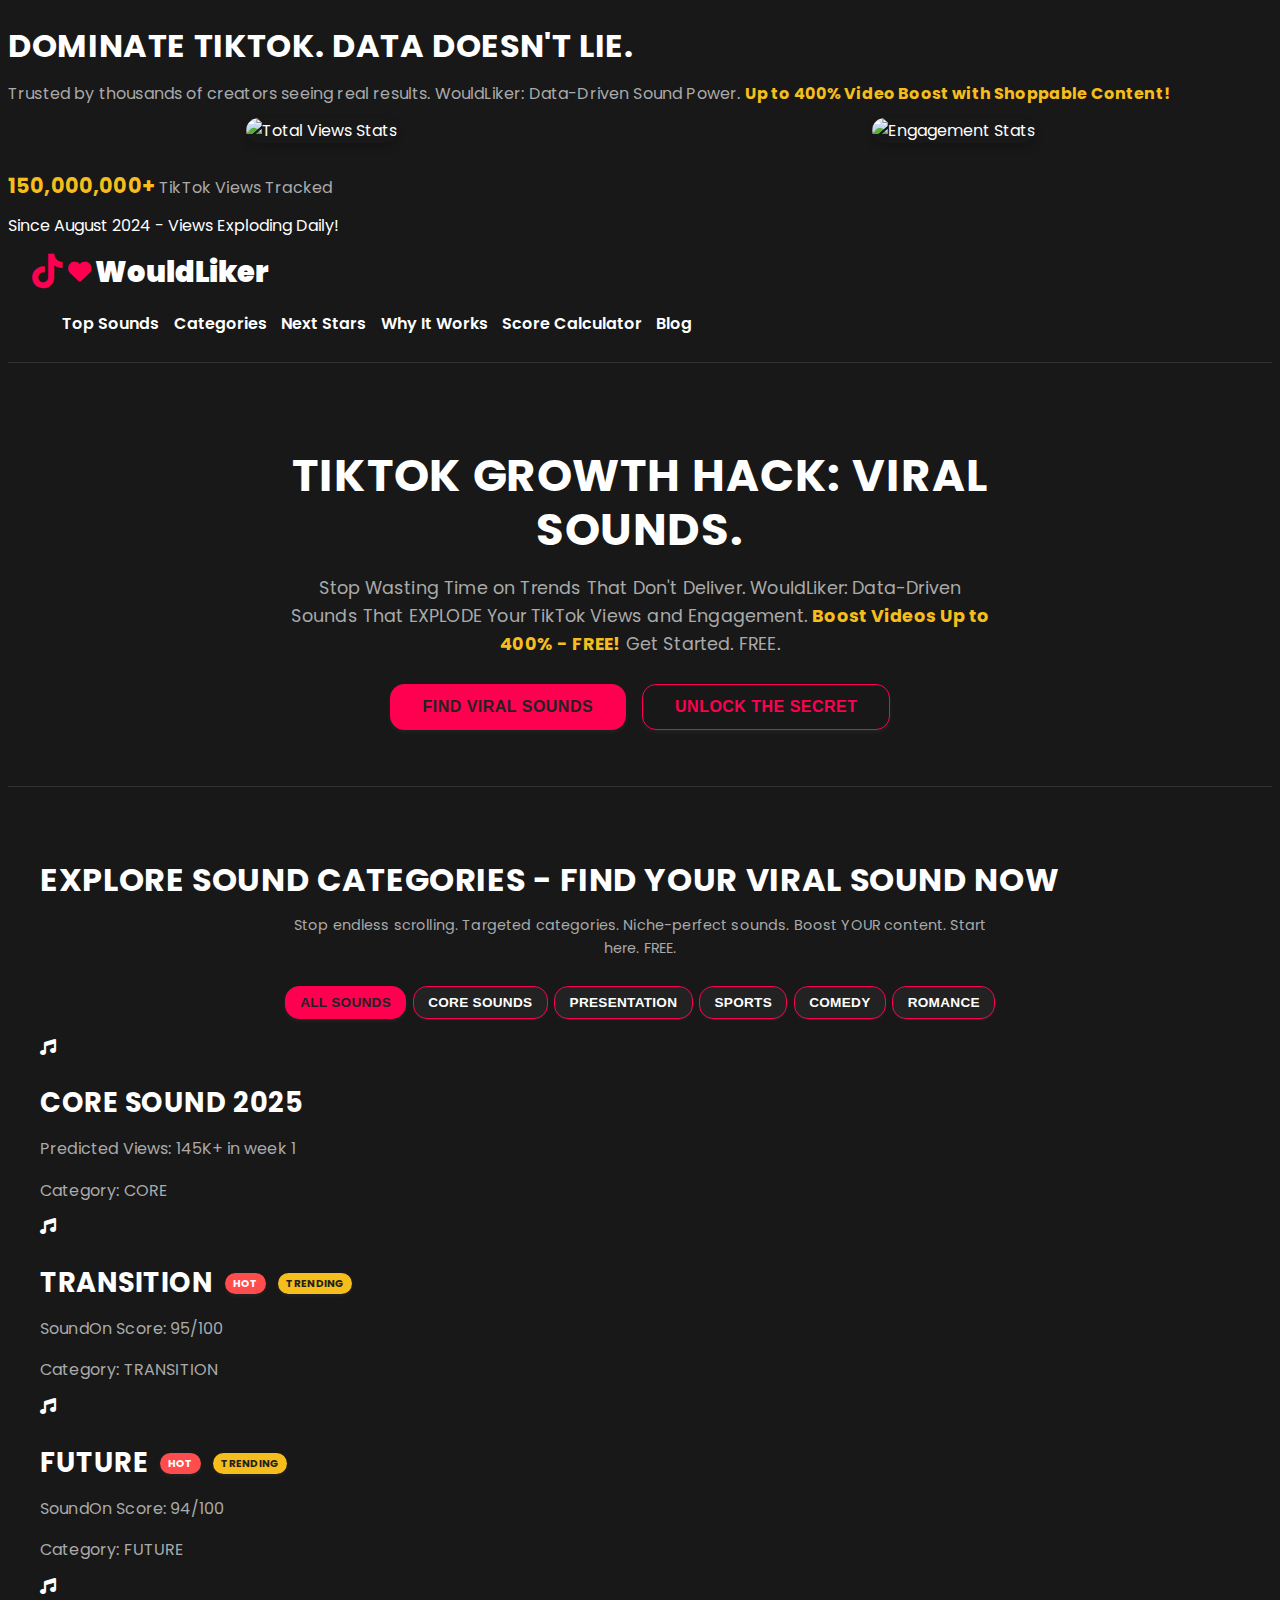
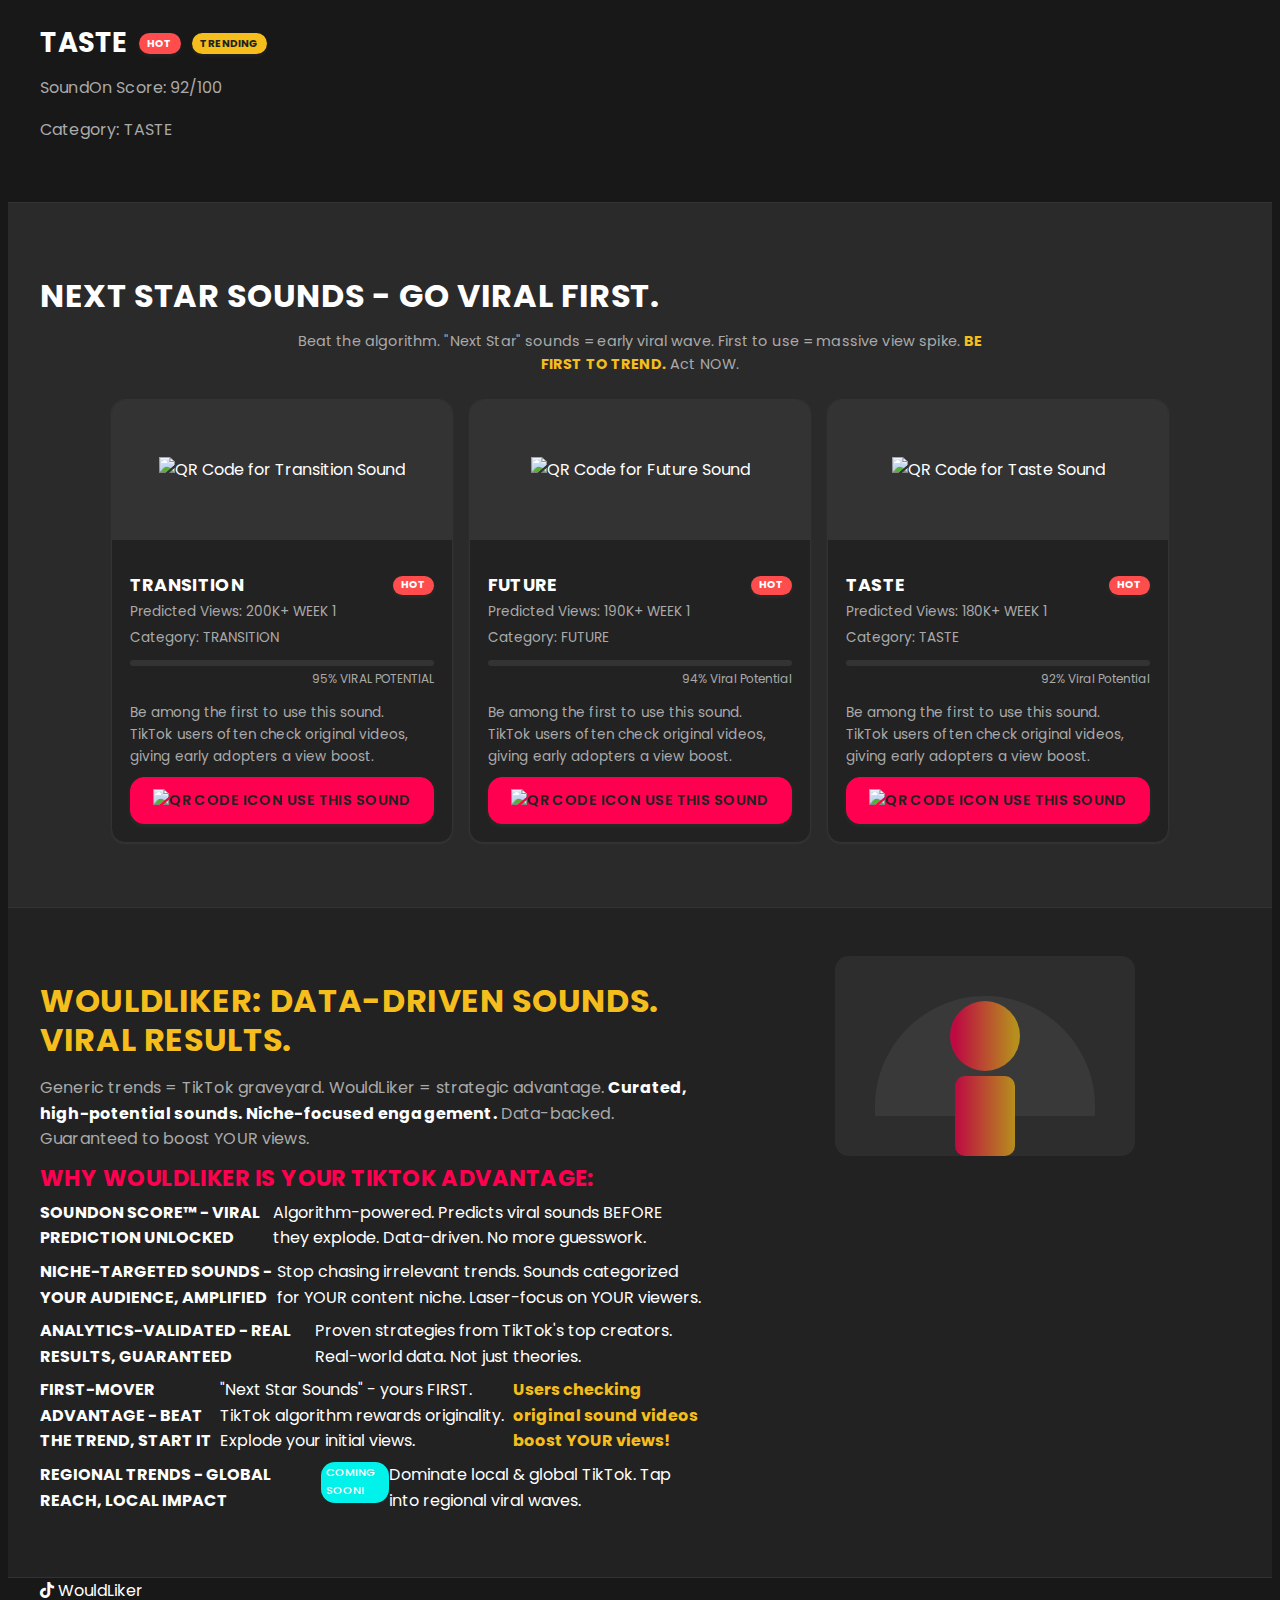
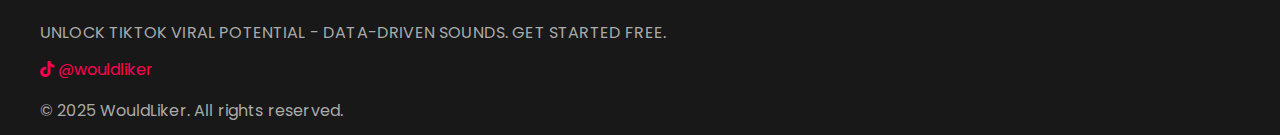
==== commit eaeb70d5: "Update index.html" ====
--- a/index.html
+++ b/index.html
@@ -140,7 +140,11 @@
                             </div>
                             <div class="prediction-label">95% VIRAL POTENTIAL</div>
                         </div>
-                        <a href="https://www.tiktok.com/t/ZT2pqWXvE/" class="sound-link" target="_blank">USE THIS SOUND</a>
+                        <p style="font-size: 0.85rem; color: var(--text-muted); margin-bottom: 0.3rem;">Be among the first to use this sound.<br>TikTok users often check original videos, giving early adopters a view boost.</p>
+                        <a href="https://www.tiktok.com/t/ZT2pqWXvE/" class="sound-link" target="_blank">
+                            <span class="button-qr-code"><img src="https://raw.githubusercontent.com/marrrow/tktk/main/qr-code-transition.png" alt="QR Code Icon"></span>
+                            USE THIS SOUND
+                        </a>
                     </div>
                 </div>
                 <div class="next-star-card">
@@ -159,7 +163,11 @@
                             </div>
                             <div class="prediction-label">94% Viral Potential</div>
                         </div>
-                        <a href="https://www.tiktok.com/t/ZT2pqERLS/" class="sound-link" target="_blank">USE THIS SOUND</a>
+                        <p style="font-size: 0.85rem; color: var(--text-muted); margin-bottom: 0.3rem;">Be among the first to use this sound.<br>TikTok users often check original videos, giving early adopters a view boost.</p>
+                        <a href="https://www.tiktok.com/t/ZT2pqERLS/" class="sound-link" target="_blank">
+                            <span class="button-qr-code"><img src="https://raw.githubusercontent.com/marrrow/tktk/main/qr-code-future.png" alt="QR Code Icon"></span>
+                            USE THIS SOUND
+                        </a>
                     </div>
                 </div>
                  <div class="next-star-card">
@@ -178,7 +186,11 @@
                             </div>
                             <div class="prediction-label">92% Viral Potential</div>
                         </div>
-                        <a href="https://www.tiktok.com/t/ZT2pbMbKJ/" class="sound-link" target="_blank">USE THIS SOUND</a>
+                        <p style="font-size: 0.85rem; color: var(--text-muted); margin-bottom: 0.3rem;">Be among the first to use this sound.<br>TikTok users often check original videos, giving early adopters a view boost.</p>
+                        <a href="https://www.tiktok.com/t/ZT2pbMbKJ/" class="sound-link" target="_blank">
+                            <span class="button-qr-code"><img src="https://raw.githubusercontent.com/marrrow/tktk/main/qr-code-taste.png" alt="QR Code Icon"></span>
+                            USE THIS SOUND
+                        </a>
                     </div>
                 </div>
                 <!-- Add more Next Star Sound cards here -->
@@ -241,27 +253,6 @@
         </div>
     </footer>
 
-    <div id="engagementPopup" class="engagement-popup">
-        <div class="engagement-popup-content">
-            <span class="engagement-close-button" onclick="closeEngagementPopup()">×</span>
-            <h4>Understanding Sound Engagement Metrics</h4>
-            <p>WouldLiker uses key metrics for informed sound choices:</p>
-            <ul>
-                <li><strong>Track Engagement:</strong>  <strong>(Likes + Shares + Comments + Favorites) / Views</strong>.  Total audience interaction. The ULTIMATE engagement metric.</li>
-                <li><strong>SoundOn Engagement:</strong>  Percentile ranking vs. <strong>5K+ VIEW TRACKS</strong>.  Relative power ratings.  Know the VIRAL potential:
-                    <ul>
-                        <li><strong>Excellent:</strong> Top 10% - VIRAL EXPLOSION</li>
-                        <li><strong>Great:</strong> Top 20% - MASSIVE REACH</li>
-                        <li><strong>Good:</strong> Top 30% - HIGH ENGAGEMENT</li>
-                        <li><strong>OK:</strong> Top 50% - SOLID PERFORMANCE</li>
-                        <li><strong>Fair:</strong> Bottom 50% - AVOID</li>
-                    </ul>
-                </li>
-            </ul>
-            <p>SOUNDON SCORE™ ALGORITHM: INTELLIGENT. PREDICTIVE. YOUR SECRET WEAPON.</p>
-        </div>
-    </div>
-
 
     <script src="app.js"></script>
 </body>
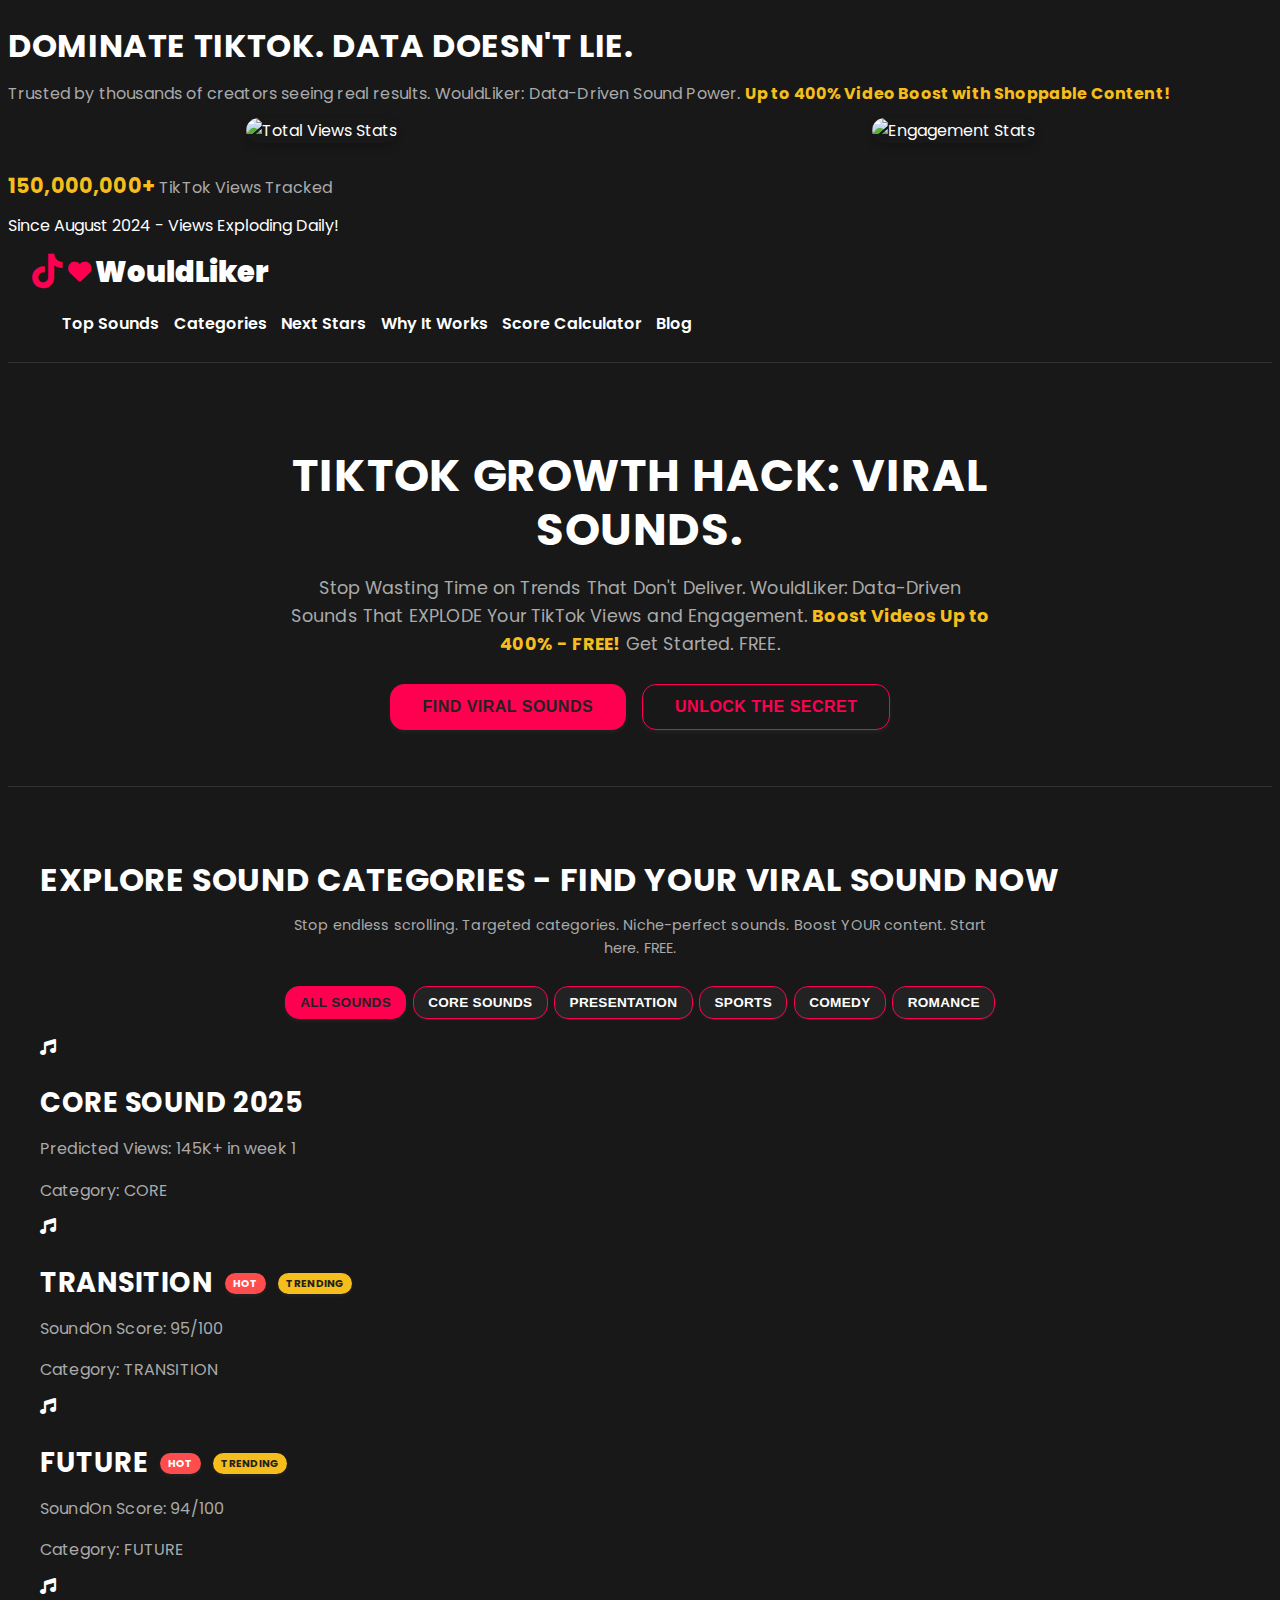
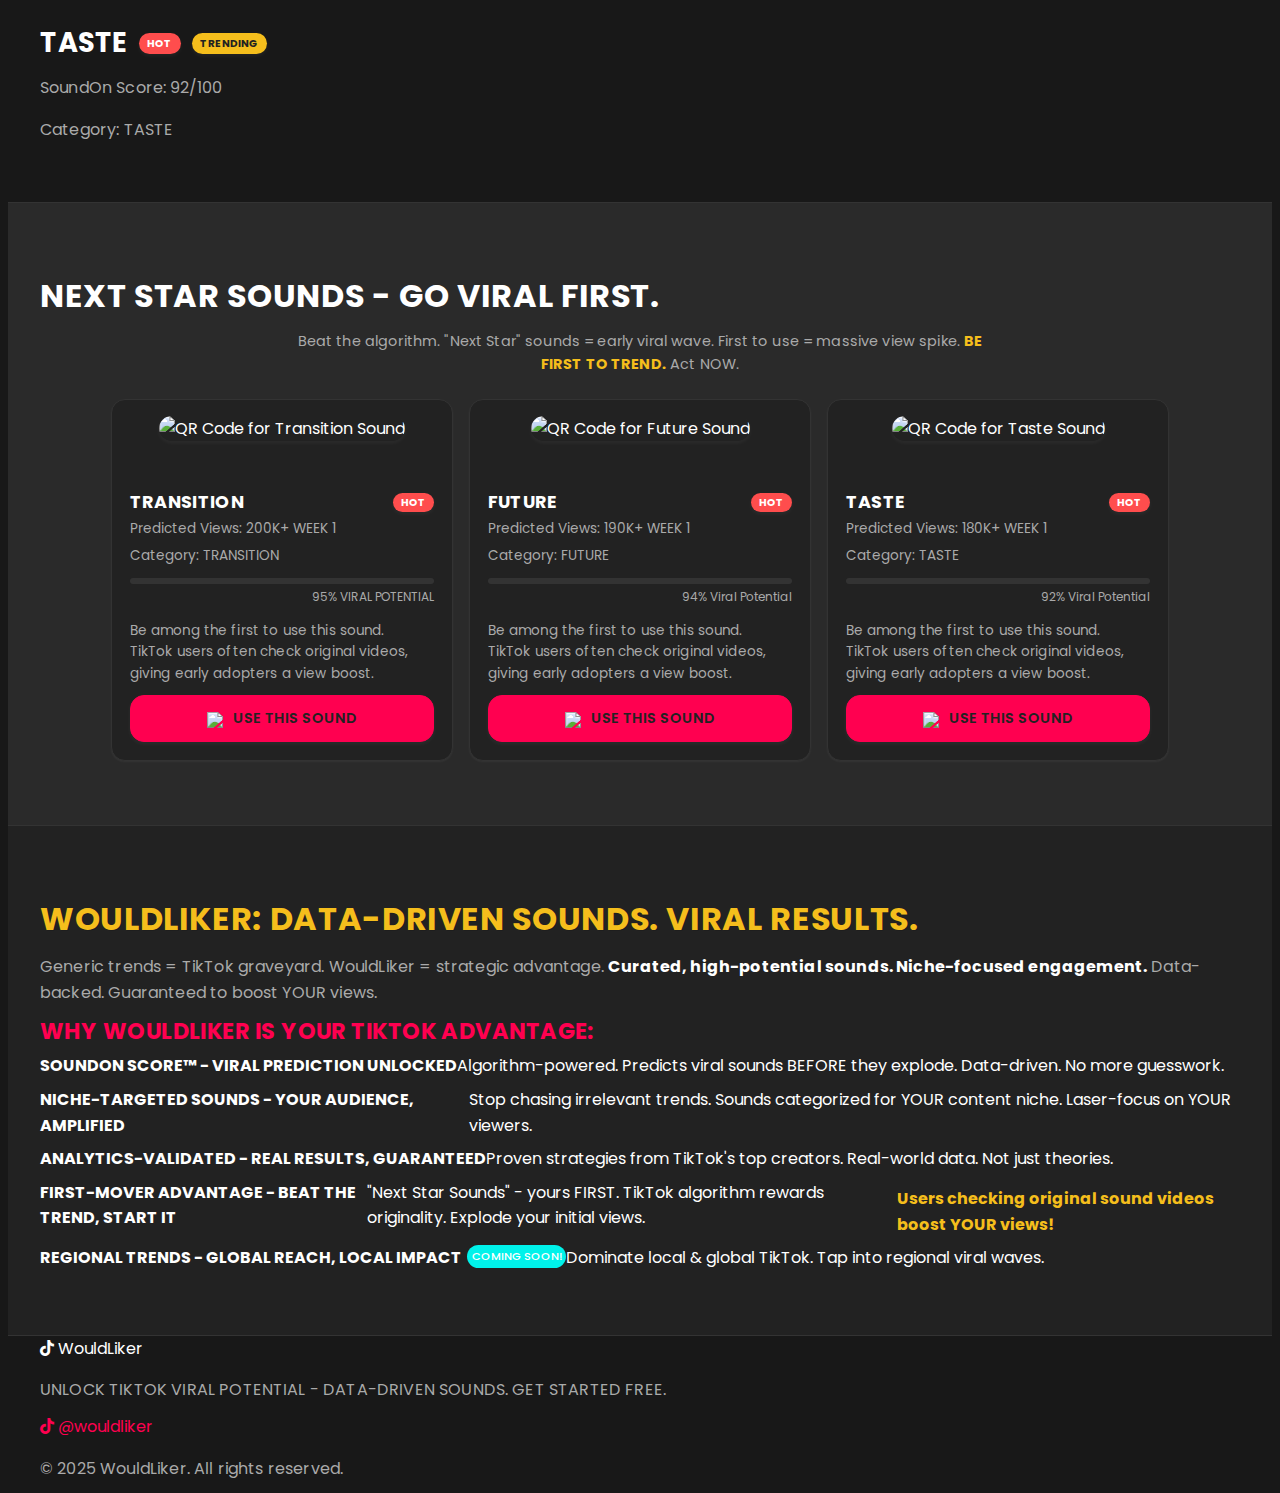
==== commit 93a9230b: "Update index.html" ====
--- a/index.html
+++ b/index.html
@@ -210,26 +210,16 @@
                     <li><strong>SOUNDON SCORE™ - VIRAL PREDICTION UNLOCKED</strong> Algorithm-powered. Predicts viral sounds BEFORE they explode. Data-driven. No more guesswork.</li>
                     <li><strong>NICHE-TARGETED SOUNDS - YOUR AUDIENCE, AMPLIFIED</strong> Stop chasing irrelevant trends. Sounds categorized for YOUR content niche. Laser-focus on YOUR viewers.</li>
                     <li><strong>ANALYTICS-VALIDATED - REAL RESULTS, GUARANTEED</strong> Proven strategies from TikTok's top creators. Real-world data. Not just theories.</li>
-                    <li><strong>FIRST-MOVER ADVANTAGE - BEAT THE TREND, START IT</strong> "Next Star Sounds" - yours FIRST. TikTok algorithm rewards originality. Explode your initial views. <strong style="color: var(--secondary-color);">Users checking original sound videos boost YOUR views!</strong></li>
+                    <li>
+                        <strong>FIRST-MOVER ADVANTAGE - BEAT THE TREND, START IT</strong> "Next Star Sounds" - yours FIRST. TikTok algorithm rewards originality. Explode your initial views.<br>
+                        <strong style="color: var(--secondary-color); display: block; margin-top: 0.4rem;">Users checking original sound videos boost YOUR views!</strong>
+                    </li>
                     <li><strong>REGIONAL TRENDS - GLOBAL REACH, LOCAL IMPACT</strong> <span class="coming-soon">COMING SOON!</span> Dominate local & global TikTok. Tap into regional viral waves.</li>
                 </ul>
 
 
             </div>
-            <div class="about-image">
-                <svg width="300" height="200" viewBox="0 0 300 200">
-                    <rect width="300" height="200" fill="#333333" rx="14" ry="14"/>
-                    <path d="M150,40 C90,40 40,90 40,150 L40,160 L260,160 L260,150 C260,90 210,40 150,40 Z" fill="#555555" opacity="0.5"/>
-                    <circle cx="150" cy="80" r="35" fill="url(#iconGradient)"/>
-                    <rect x="120" y="120" width="60" height="80" fill="url(#iconGradient)" rx="10" ry="10"/>
-                     <defs>
-                        <linearGradient id="iconGradient" gradientUnits="userSpaceOnUse" x1="120" y1="80" x2="180" y2="80">
-                          <stop offset="0%" stop-color="#ff0050"/>
-                          <stop offset="100%" stop-color="#f5be1c"/>
-                        </linearGradient>
-                      </defs>
-                </svg>
-            </div>
+            <!-- REMOVED ABOUT IMAGE SECTION -->
         </div>
     </section>
 
--- a/styles.css
+++ b/styles.css
@@ -451,24 +451,27 @@
   box-shadow: 0 3px 6px var(--shadow-color);
 }
 
-/* Style for the QR Code Container */
+/* Style for the QR Code Container -  REMOVED BLACK BACKGROUND & HEIGHT*/
 .star-preview {
     position: relative;
-    height: 140px; /* Smaller height */
-    background-color: #333; /* Dark background for QR contrast */
+    /* height: 140px;  REMOVED FIXED HEIGHT */
+    background-color: transparent; /* REMOVED BLACK BACKGROUND */
     display: flex;
     justify-content: center;
     align-items: center;
     overflow: hidden;
+    padding: 1rem; /* Added padding to contain QR code nicely */
 }
 
 /* Style for the QR Code Image */
 .star-preview img {
-    max-width: 95%; /* QR code fills the container */
-    max-height: 95%; /*  QR code fills the container */
+    max-width: 100%; /* QR code fills the container */
+    max-height: 100%; /*  QR code fills the container */
     object-fit: contain; /*  Fit the QR code */
     display: block; /* Block display for consistent sizing */
     margin: 0 auto;   /* Center the QR Code */
+    border-radius: var(--border-radius); /* Rounded corners for QR code image */
+    box-shadow: 0 2px 4px var(--shadow-color); /* Subtle shadow for QR code */
 }
 
 .star-info {
@@ -545,9 +548,12 @@
     color: var(--text-muted);
 }
 
-/* Style for the "Use This Sound" Link/Button */
+/* Style for the "Use This Sound" Button - QR CODE INTEGRATION */
 .sound-link {
-  display: block; /* Full width button */
+  display: flex; /* Use flexbox for button content */
+  align-items: center; /* Vertically align items */
+  justify-content: center; /* Center text and QR code horizontally */
+  gap: 0.5rem; /* Spacing between QR code and text */
   margin-top: 0.6rem;
   padding: 0.7rem 1.4rem;
   border-radius: var(--border-radius);
@@ -570,6 +576,21 @@
     transform: translateY(-1px);
     box-shadow: 0 4px 8px var(--shadow-color);
 }
+
+/* Style for QR code inside the button */
+.sound-link .button-qr-code {
+    display: inline-block; /* Ensure it behaves like inline content in flexbox */
+    height: 1.3em; /* Adjust size as needed relative to font size */
+    width: 1.3em;  /* Make it square */
+}
+
+.sound-link .button-qr-code img {
+    max-width: 100%;
+    max-height: 100%;
+    object-fit: contain;
+    vertical-align: middle; /* Align with text */
+}
+
 
 /* (Rest of your CSS - calculator, blog, footer, etc.) */
 /* (Rest of your CSS - calculator, blog, footer, etc.) */
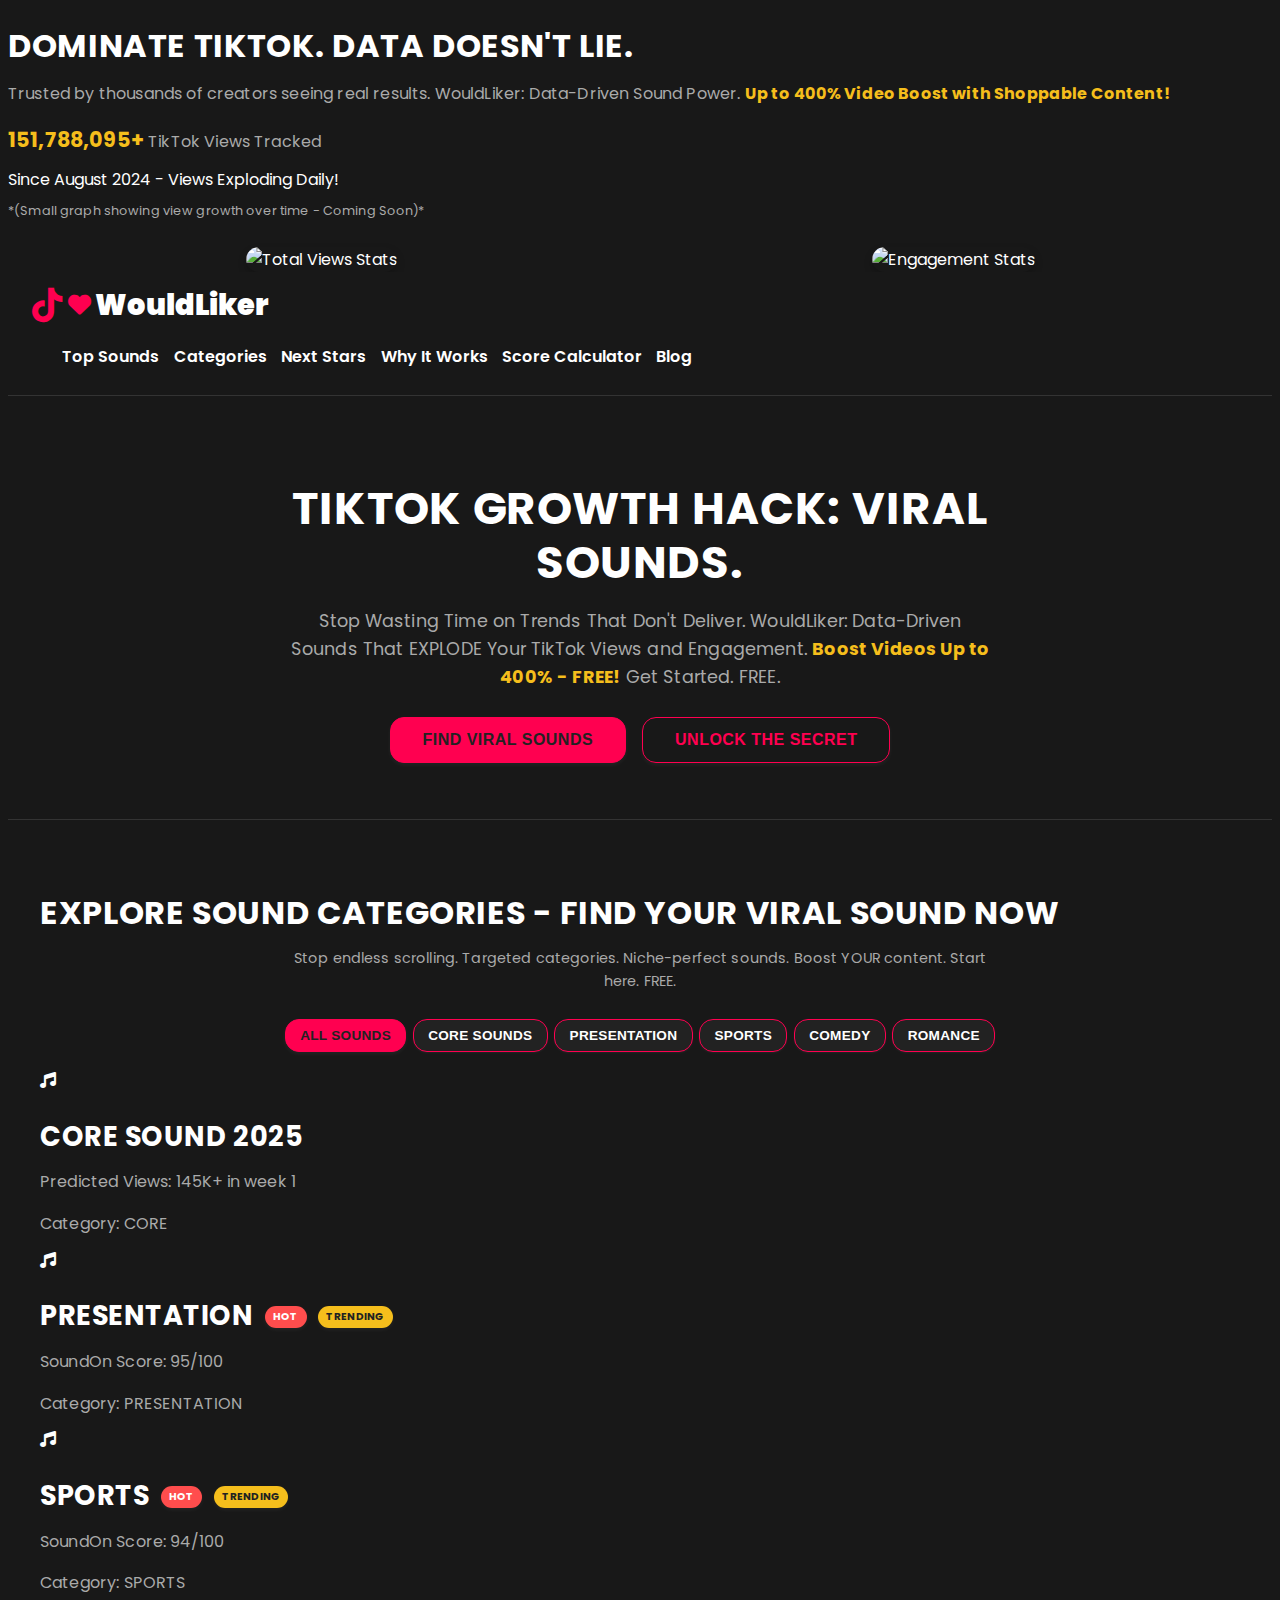
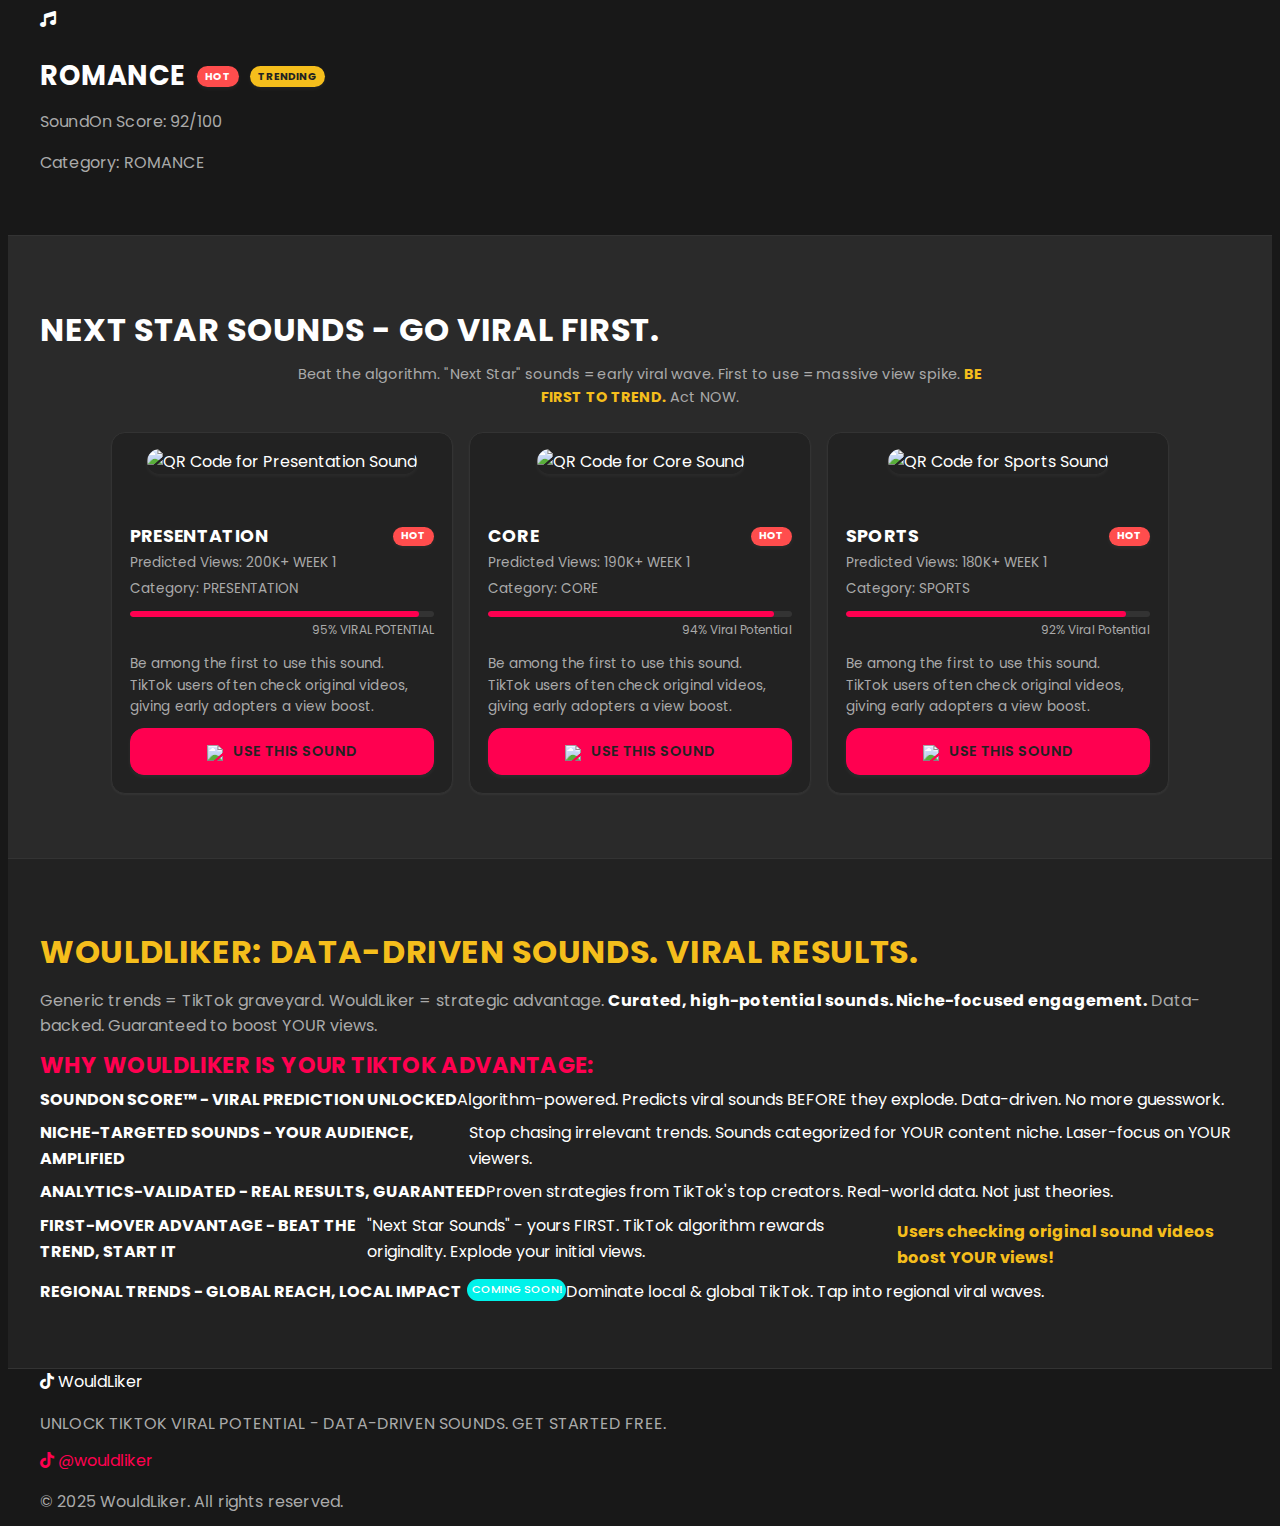
==== commit c2075191: "Update index.html" ====
--- a/index.html
+++ b/index.html
@@ -19,18 +19,20 @@
         <div class="stats-container">
             <h2>Dominate TikTok. Data Doesn't Lie.</h2>
             <p>Trusted by thousands of creators seeing real results. WouldLiker: Data-Driven Sound Power. <strong style="color: var(--secondary-color);">Up to 400% Video Boost with Shoppable Content!</strong></p>
-            <!-- Stats Screenshots -->
-            <div style="display: flex; justify-content: space-around; margin-bottom: 1.6rem; flex-wrap: wrap; align-items: center;">
+            <div class="view-counter-area">
+                <p><strong style="color: var(--secondary-color); font-size: 1.3em;"><span id="view-counter">151,000,000+</span></strong> TikTok Views Tracked</p>
+                <span class="view-start-date">Since August 2024 - Views Exploding Daily!</span>
+                <div class="view-growth-graph">
+                    <!-- Placeholder for view growth graph - Future Enhancement -->
+                    <p style="font-size: 0.8rem; color: var(--text-muted); margin-top: 0.5rem;">*(Small graph showing view growth over time - Coming Soon)*</p>
+                </div>
+            </div>
+            <!-- Stats Screenshots - Moved Below View Counter -->
+            <div style="display: flex; justify-content: space-around; margin-top: 1.6rem; flex-wrap: wrap; align-items: center;">
                 <img src="https://raw.githubusercontent.com/marrrow/tktk/main/stats-screenshot-1.png" alt="Total Views Stats" style="max-width: 49%; max-height: 320px; border-radius: 14px; box-shadow: 0 4px 8px rgba(0,0,0,0.2);">
                 <img src="https://raw.githubusercontent.com/marrrow/tktk/main/stats-screenshot-2.png" alt="Engagement Stats" style="max-width: 49%; max-height: 320px; border-radius: 14px; box-shadow: 0 4px 8px rgba(0,0,0,0.2);">
             </div>
-            <div class="view-counter-area">
-                <p><strong style="color: var(--secondary-color); font-size: 1.3em;">150,000,000+</strong> TikTok Views Tracked</p>
-                <span class="view-start-date">Since August 2024 - Views Exploding Daily!</span>
-                <div class="view-growth-graph">
-                    <!-- Placeholder for view growth graph -->
-                </div>
-            </div>
+
         </div>
     </section>
 
@@ -89,28 +91,28 @@
                         <p class="sound-category">Category: CORE</p>
                     </div>
                 </div>
-                <div class="sound-item" data-category="transition">
-                    <div class="sound-icon"><i class="fas fa-music"></i></div>
-                    <div class="sound-details">
-                        <h3>TRANSITION <span class="hot-sound-label">HOT</span> <span class="gaining-popularity-label">TRENDING</span></h3>
+                <div class="sound-item" data-category="presentation">
+                    <div class="sound-icon"><i class="fas fa-music"></i></div>
+                    <div class="sound-details">
+                        <h3>PRESENTATION <span class="hot-sound-label">HOT</span> <span class="gaining-popularity-label">TRENDING</span></h3>
                         <p class="sound-stat">SoundOn Score: 95/100</p>
-                        <p class="sound-category">Category: TRANSITION</p>
-                    </div>
-                </div>
-                <div class="sound-item" data-category="future">
-                    <div class="sound-icon"><i class="fas fa-music"></i></div>
-                    <div class="sound-details">
-                        <h3>FUTURE <span class="hot-sound-label">HOT</span> <span class="gaining-popularity-label">TRENDING</span></h3>
+                        <p class="sound-category">Category: PRESENTATION</p>
+                    </div>
+                </div>
+                <div class="sound-item" data-category="sports">
+                    <div class="sound-icon"><i class="fas fa-music"></i></div>
+                    <div class="sound-details">
+                        <h3>SPORTS <span class="hot-sound-label">HOT</span> <span class="gaining-popularity-label">TRENDING</span></h3>
                         <p class="sound-stat">SoundOn Score: 94/100</p>
-                        <p class="sound-category">Category: FUTURE</p>
-                    </div>
-                </div>
-                 <div class="sound-item" data-category="taste">
-                    <div class="sound-icon"><i class="fas fa-music"></i></div>
-                    <div class="sound-details">
-                        <h3>TASTE <span class="hot-sound-label">HOT</span> <span class="gaining-popularity-label">TRENDING</span></h3>
+                        <p class="sound-category">Category: SPORTS</p>
+                    </div>
+                </div>
+                 <div class="sound-item" data-category="romance">
+                    <div class="sound-icon"><i class="fas fa-music"></i></div>
+                    <div class="sound-details">
+                        <h3>ROMANCE <span class="hot-sound-label">HOT</span> <span class="gaining-popularity-label">TRENDING</span></h3>
                         <p class="sound-stat">SoundOn Score: 92/100</p>
-                        <p class="sound-category">Category: TASTE</p>
+                        <p class="sound-category">Category: ROMANCE</p>
                     </div>
                 </div>
                 <!-- Add more sound items here -->
@@ -126,13 +128,13 @@
             <div class="next-star-cards">
                 <div class="next-star-card">
                     <div class="star-preview">
-                        <img src="https://raw.githubusercontent.com/marrrow/tktk/main/qr-code-transition.png" alt="QR Code for Transition Sound">
+                        <img src="https://raw.githubusercontent.com/marrrow/tktk/main/qr-code-presentation.png" alt="QR Code for Presentation Sound">
                     </div>
                     <div class="star-info">
-                        <h3>TRANSITION <span class="hot-sound-label">HOT</span></h3>
+                        <h3>PRESENTATION <span class="hot-sound-label">HOT</span></h3>
                         <div class="star-metrics">
                             <span class="prediction">Predicted Views: 200K+ WEEK 1</span>
-                            <span class="category">Category: TRANSITION</span>
+                            <span class="category">Category: PRESENTATION</span>
                         </div>
                         <div class="prediction-meter">
                             <div class="prediction-bar">
@@ -142,20 +144,20 @@
                         </div>
                         <p style="font-size: 0.85rem; color: var(--text-muted); margin-bottom: 0.3rem;">Be among the first to use this sound.<br>TikTok users often check original videos, giving early adopters a view boost.</p>
                         <a href="https://www.tiktok.com/t/ZT2pqWXvE/" class="sound-link" target="_blank">
-                            <span class="button-qr-code"><img src="https://raw.githubusercontent.com/marrrow/tktk/main/qr-code-transition.png" alt="QR Code Icon"></span>
+                            <span class="button-qr-code"><img src="https://raw.githubusercontent.com/marrrow/tktk/main/qr-code-presentation.png" alt="QR Code Icon"></span>
                             USE THIS SOUND
                         </a>
                     </div>
                 </div>
                 <div class="next-star-card">
                     <div class="star-preview">
-                        <img src="https://raw.githubusercontent.com/marrrow/tktk/main/qr-code-future.png" alt="QR Code for Future Sound">
+                        <img src="https://raw.githubusercontent.com/marrrow/tktk/main/qr-code-core.png" alt="QR Code for Core Sound">
                     </div>
                     <div class="star-info">
-                        <h3>FUTURE <span class="hot-sound-label">HOT</span></h3>
+                        <h3>CORE <span class="hot-sound-label">HOT</span></h3>
                         <div class="star-metrics">
                             <span class="prediction">Predicted Views: 190K+ WEEK 1</span>
-                            <span class="category">Category: FUTURE</span>
+                            <span class="category">Category: CORE</span>
                         </div>
                         <div class="prediction-meter">
                             <div class="prediction-bar">
@@ -165,20 +167,20 @@
                         </div>
                         <p style="font-size: 0.85rem; color: var(--text-muted); margin-bottom: 0.3rem;">Be among the first to use this sound.<br>TikTok users often check original videos, giving early adopters a view boost.</p>
                         <a href="https://www.tiktok.com/t/ZT2pqERLS/" class="sound-link" target="_blank">
-                            <span class="button-qr-code"><img src="https://raw.githubusercontent.com/marrrow/tktk/main/qr-code-future.png" alt="QR Code Icon"></span>
+                            <span class="button-qr-code"><img src="https://raw.githubusercontent.com/marrrow/tktk/main/qr-code-core.png" alt="QR Code Icon"></span>
                             USE THIS SOUND
                         </a>
                     </div>
                 </div>
                  <div class="next-star-card">
                     <div class="star-preview">
-                        <img src="https://raw.githubusercontent.com/marrrow/tktk/main/qr-code-taste.png" alt="QR Code for Taste Sound">
+                        <img src="https://raw.githubusercontent.com/marrrow/tktk/main/qr-code-sports.png" alt="QR Code for Sports Sound">
                     </div>
                     <div class="star-info">
-                        <h3>Taste <span class="hot-sound-label">HOT</span></h3>
+                        <h3>SPORTS <span class="hot-sound-label">HOT</span></h3>
                         <div class="star-metrics">
                             <span class="prediction">Predicted Views: 180K+ WEEK 1</span>
-                            <span class="category">Category: TASTE</span>
+                            <span class="category">Category: SPORTS</span>
                         </div>
                         <div class="prediction-meter">
                             <div class="prediction-bar">
@@ -188,7 +190,7 @@
                         </div>
                         <p style="font-size: 0.85rem; color: var(--text-muted); margin-bottom: 0.3rem;">Be among the first to use this sound.<br>TikTok users often check original videos, giving early adopters a view boost.</p>
                         <a href="https://www.tiktok.com/t/ZT2pbMbKJ/" class="sound-link" target="_blank">
-                            <span class="button-qr-code"><img src="https://raw.githubusercontent.com/marrrow/tktk/main/qr-code-taste.png" alt="QR Code Icon"></span>
+                            <span class="button-qr-code"><img src="https://raw.githubusercontent.com/marrrow/tktk/main/qr-code-sports.png" alt="QR Code Icon"></span>
                             USE THIS SOUND
                         </a>
                     </div>
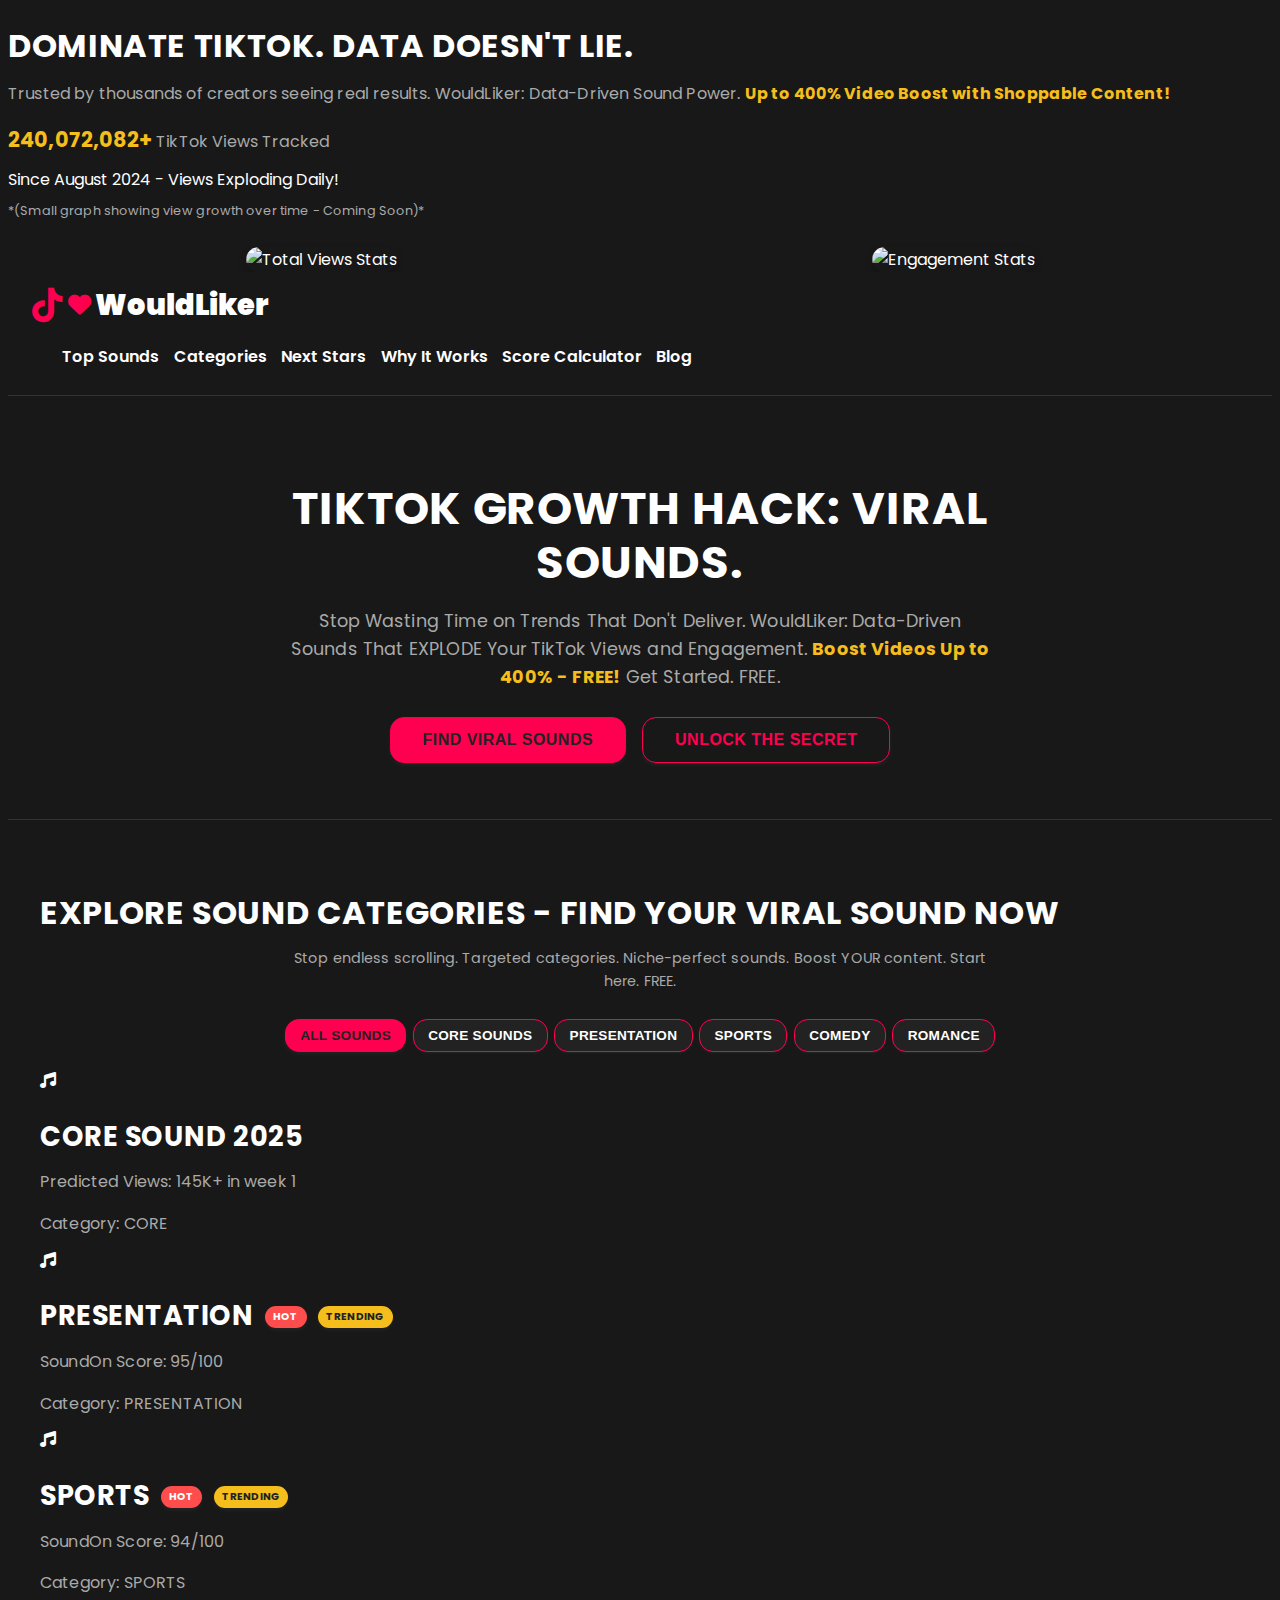
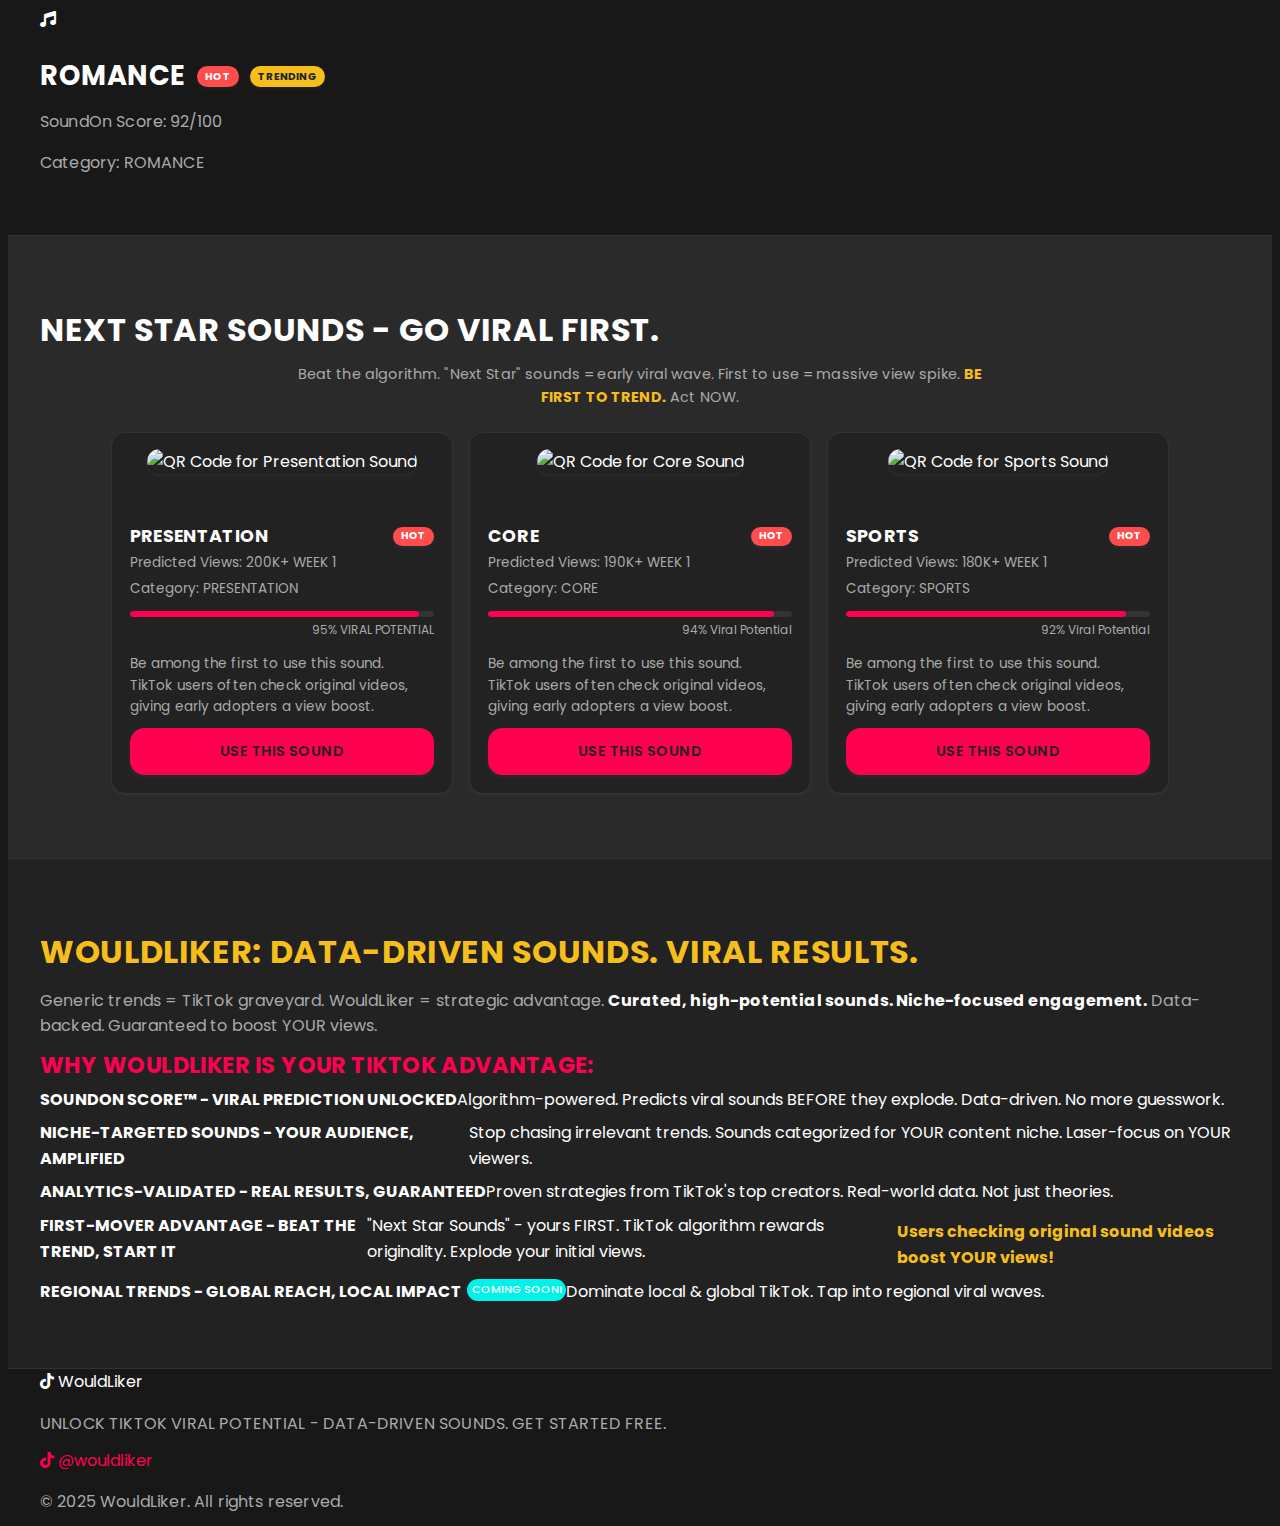
==== commit 21c5b1b0: "Update index.html" ====
--- a/index.html
+++ b/index.html
@@ -20,7 +20,7 @@
             <h2>Dominate TikTok. Data Doesn't Lie.</h2>
             <p>Trusted by thousands of creators seeing real results. WouldLiker: Data-Driven Sound Power. <strong style="color: var(--secondary-color);">Up to 400% Video Boost with Shoppable Content!</strong></p>
             <div class="view-counter-area">
-                <p><strong style="color: var(--secondary-color); font-size: 1.3em;"><span id="view-counter">151,000,000+</span></strong> TikTok Views Tracked</p>
+                <p><strong style="color: var(--secondary-color); font-size: 1.3em;"><span id="view-counter">236,670,943+</span></strong> TikTok Views Tracked</p>
                 <span class="view-start-date">Since August 2024 - Views Exploding Daily!</span>
                 <div class="view-growth-graph">
                     <!-- Placeholder for view growth graph - Future Enhancement -->
@@ -144,7 +144,6 @@
                         </div>
                         <p style="font-size: 0.85rem; color: var(--text-muted); margin-bottom: 0.3rem;">Be among the first to use this sound.<br>TikTok users often check original videos, giving early adopters a view boost.</p>
                         <a href="https://www.tiktok.com/t/ZT2pqWXvE/" class="sound-link" target="_blank">
-                            <span class="button-qr-code"><img src="https://raw.githubusercontent.com/marrrow/tktk/main/qr-code-presentation.png" alt="QR Code Icon"></span>
                             USE THIS SOUND
                         </a>
                     </div>
@@ -167,7 +166,6 @@
                         </div>
                         <p style="font-size: 0.85rem; color: var(--text-muted); margin-bottom: 0.3rem;">Be among the first to use this sound.<br>TikTok users often check original videos, giving early adopters a view boost.</p>
                         <a href="https://www.tiktok.com/t/ZT2pqERLS/" class="sound-link" target="_blank">
-                            <span class="button-qr-code"><img src="https://raw.githubusercontent.com/marrrow/tktk/main/qr-code-core.png" alt="QR Code Icon"></span>
                             USE THIS SOUND
                         </a>
                     </div>
@@ -190,7 +188,6 @@
                         </div>
                         <p style="font-size: 0.85rem; color: var(--text-muted); margin-bottom: 0.3rem;">Be among the first to use this sound.<br>TikTok users often check original videos, giving early adopters a view boost.</p>
                         <a href="https://www.tiktok.com/t/ZT2pbMbKJ/" class="sound-link" target="_blank">
-                            <span class="button-qr-code"><img src="https://raw.githubusercontent.com/marrrow/tktk/main/qr-code-sports.png" alt="QR Code Icon"></span>
                             USE THIS SOUND
                         </a>
                     </div>
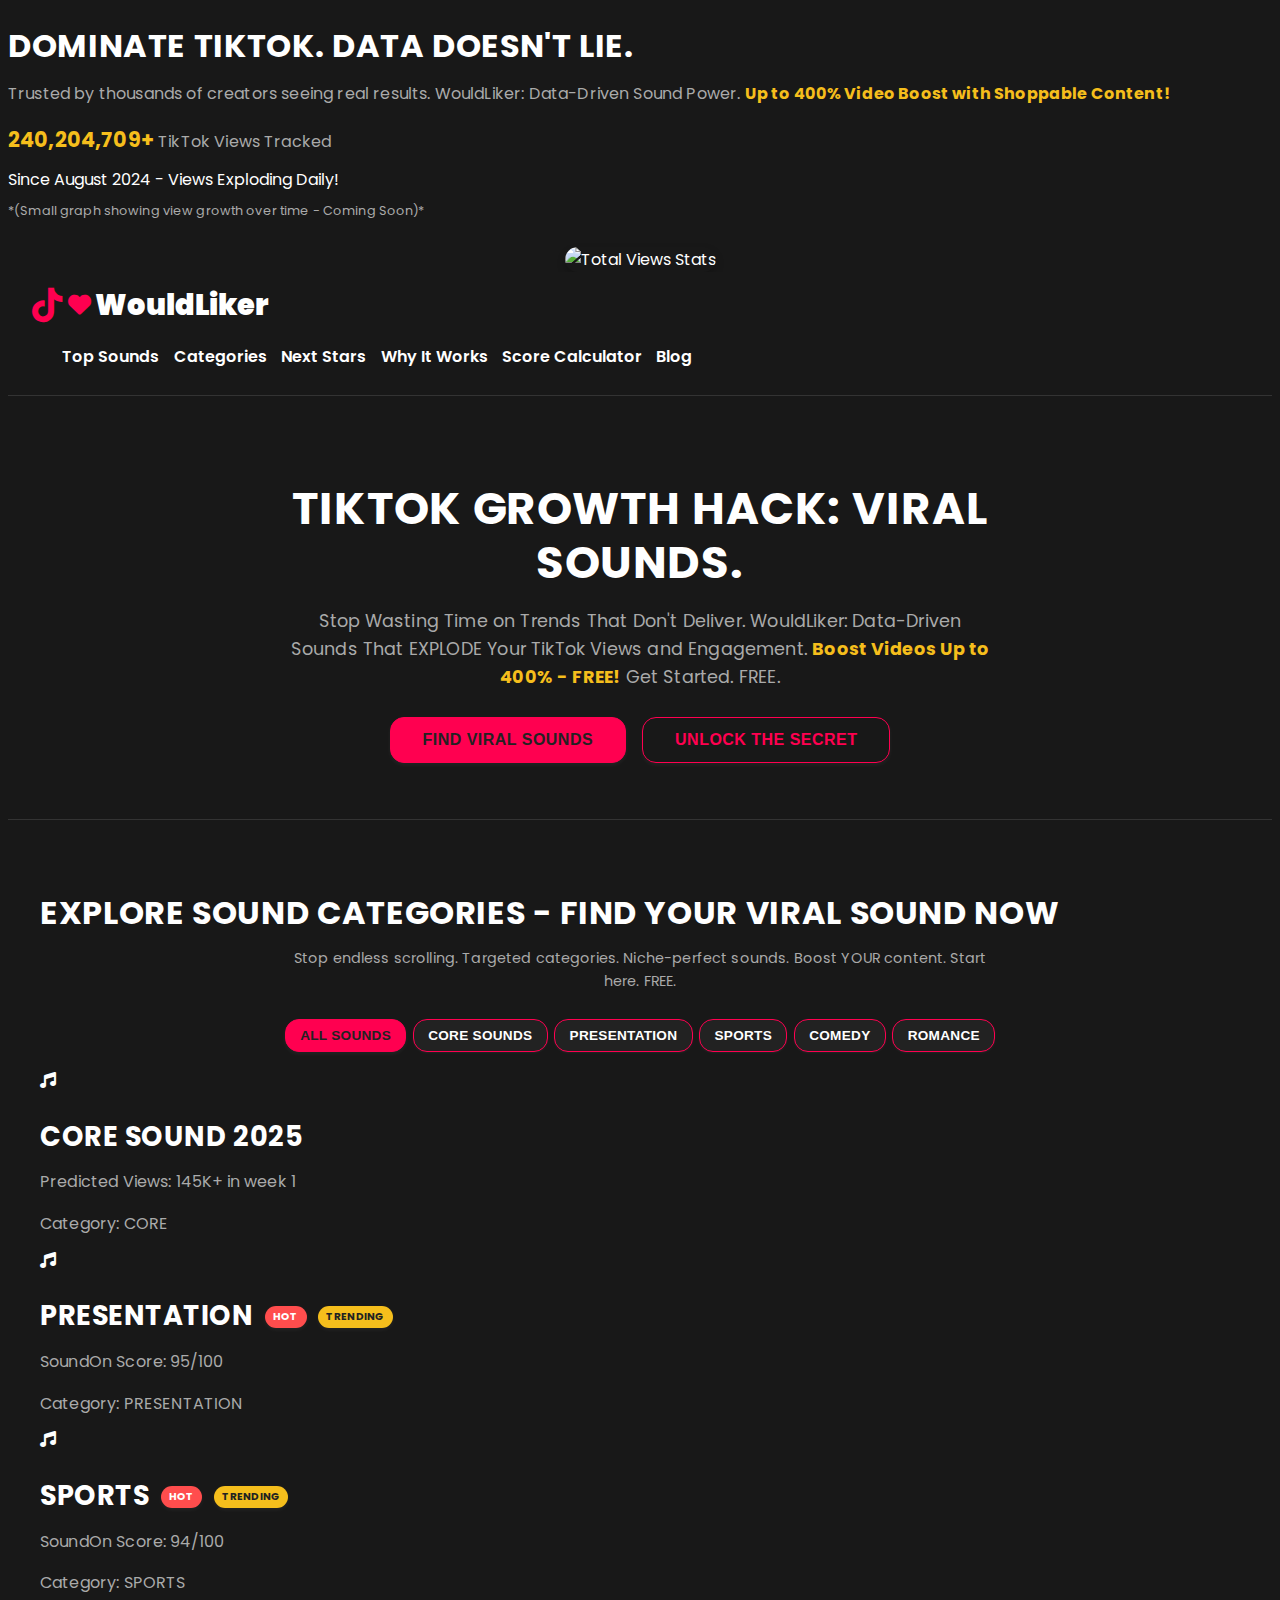
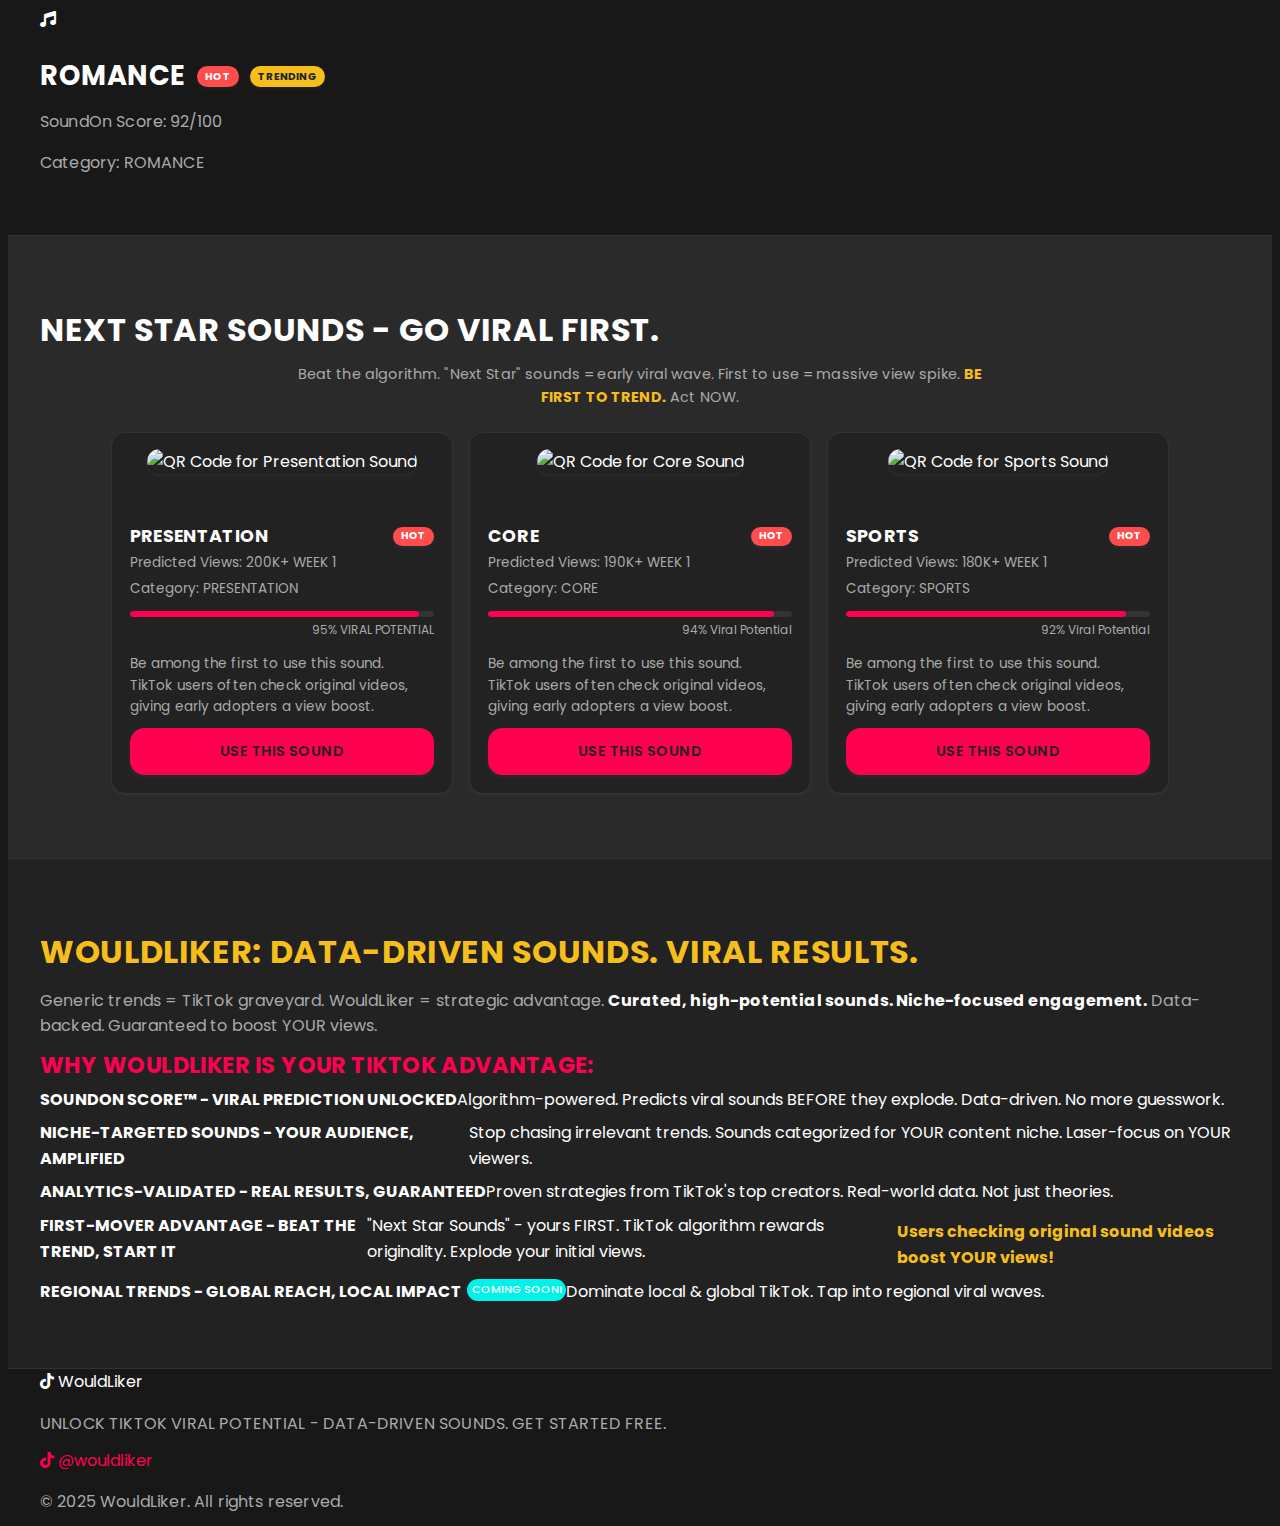
==== commit 2d8cabfb: "Update index.html" ====
--- a/index.html
+++ b/index.html
@@ -30,7 +30,7 @@
             <!-- Stats Screenshots - Moved Below View Counter -->
             <div style="display: flex; justify-content: space-around; margin-top: 1.6rem; flex-wrap: wrap; align-items: center;">
                 <img src="https://raw.githubusercontent.com/marrrow/tktk/main/stats-screenshot-1.png" alt="Total Views Stats" style="max-width: 49%; max-height: 320px; border-radius: 14px; box-shadow: 0 4px 8px rgba(0,0,0,0.2);">
-                <img src="https://raw.githubusercontent.com/marrrow/tktk/main/stats-screenshot-2.png" alt="Engagement Stats" style="max-width: 49%; max-height: 320px; border-radius: 14px; box-shadow: 0 4px 8px rgba(0,0,0,0.2);">
+               
             </div>
 
         </div>
--- a/styles.css
+++ b/styles.css
@@ -548,12 +548,9 @@
     color: var(--text-muted);
 }
 
-/* Style for the "Use This Sound" Button - QR CODE INTEGRATION */
+/* Style for the "Use This Sound" Button - QR CODE REMOVED FROM BUTTON */
 .sound-link {
-  display: flex; /* Use flexbox for button content */
-  align-items: center; /* Vertically align items */
-  justify-content: center; /* Center text and QR code horizontally */
-  gap: 0.5rem; /* Spacing between QR code and text */
+  display: block; /* Full width button */
   margin-top: 0.6rem;
   padding: 0.7rem 1.4rem;
   border-radius: var(--border-radius);
@@ -575,20 +572,6 @@
     border-color: var(--secondary-color);
     transform: translateY(-1px);
     box-shadow: 0 4px 8px var(--shadow-color);
-}
-
-/* Style for QR code inside the button */
-.sound-link .button-qr-code {
-    display: inline-block; /* Ensure it behaves like inline content in flexbox */
-    height: 1.3em; /* Adjust size as needed relative to font size */
-    width: 1.3em;  /* Make it square */
-}
-
-.sound-link .button-qr-code img {
-    max-width: 100%;
-    max-height: 100%;
-    object-fit: contain;
-    vertical-align: middle; /* Align with text */
 }
 
 
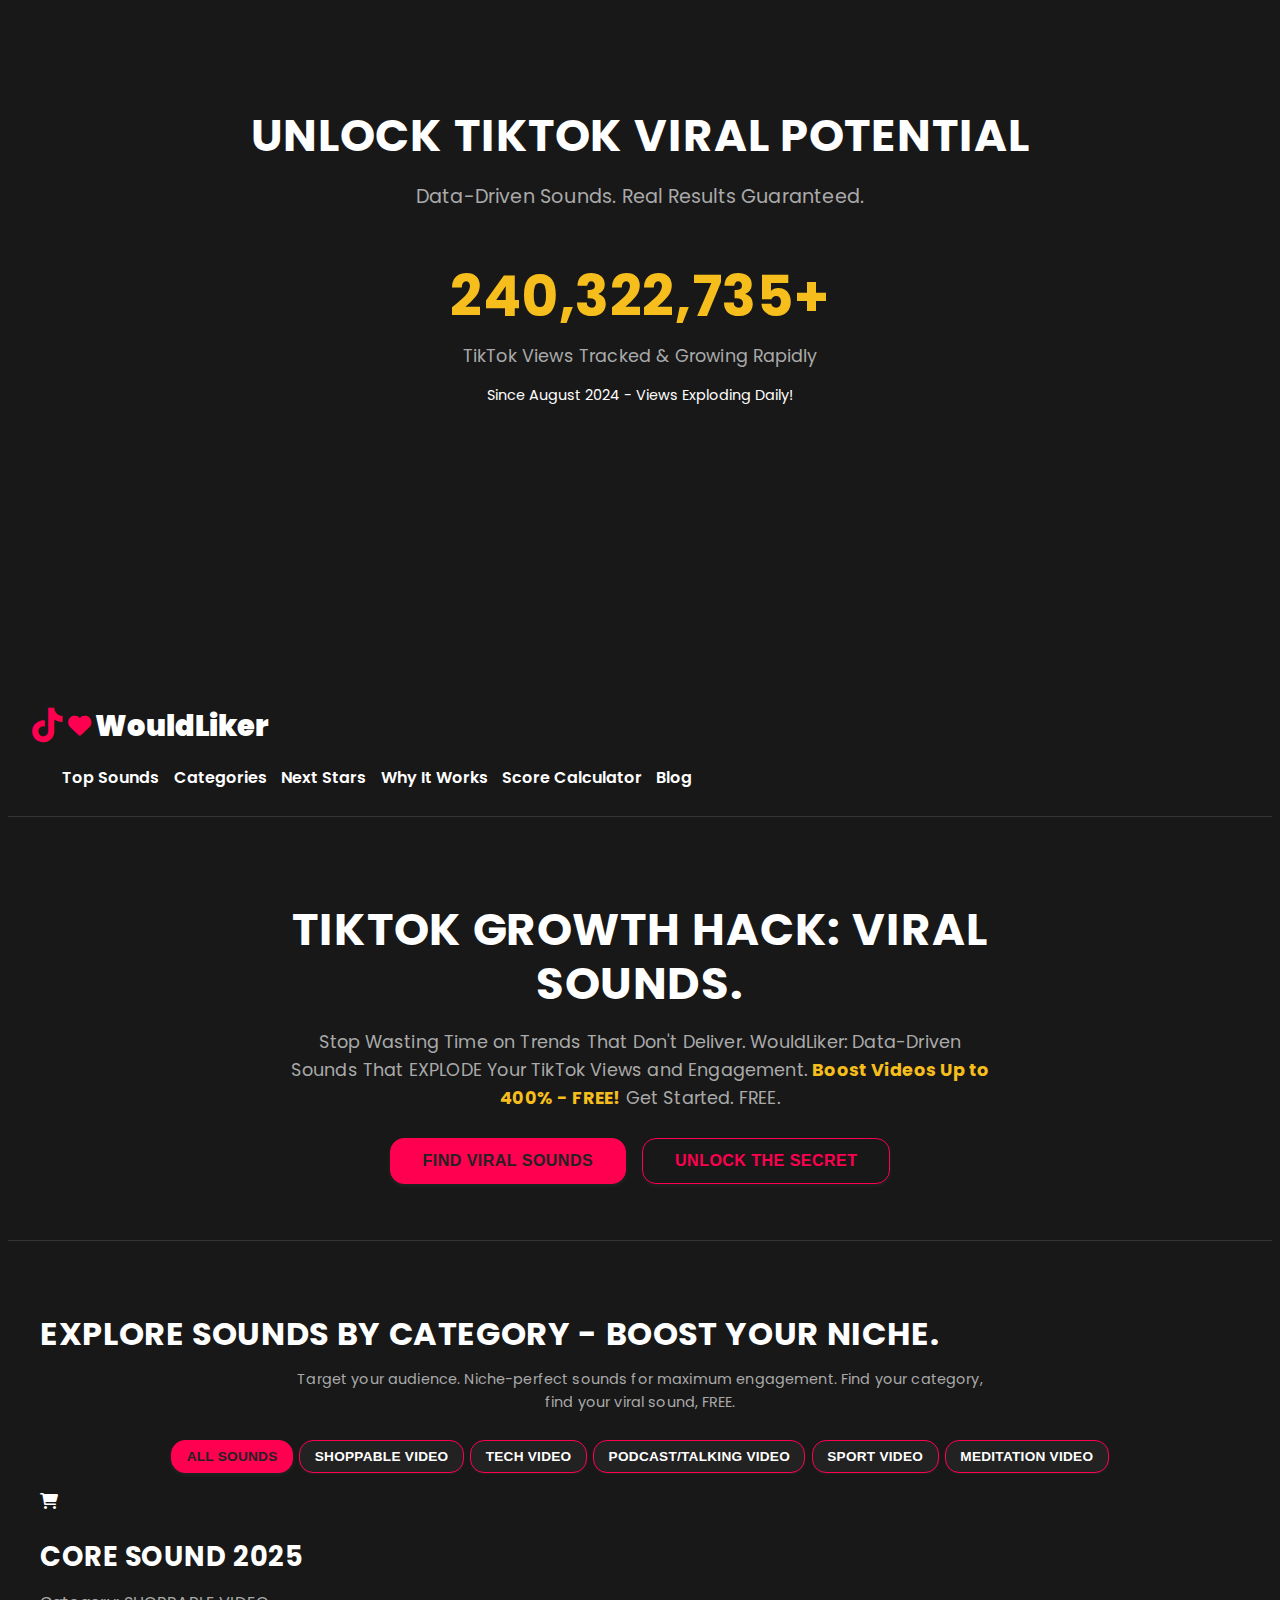
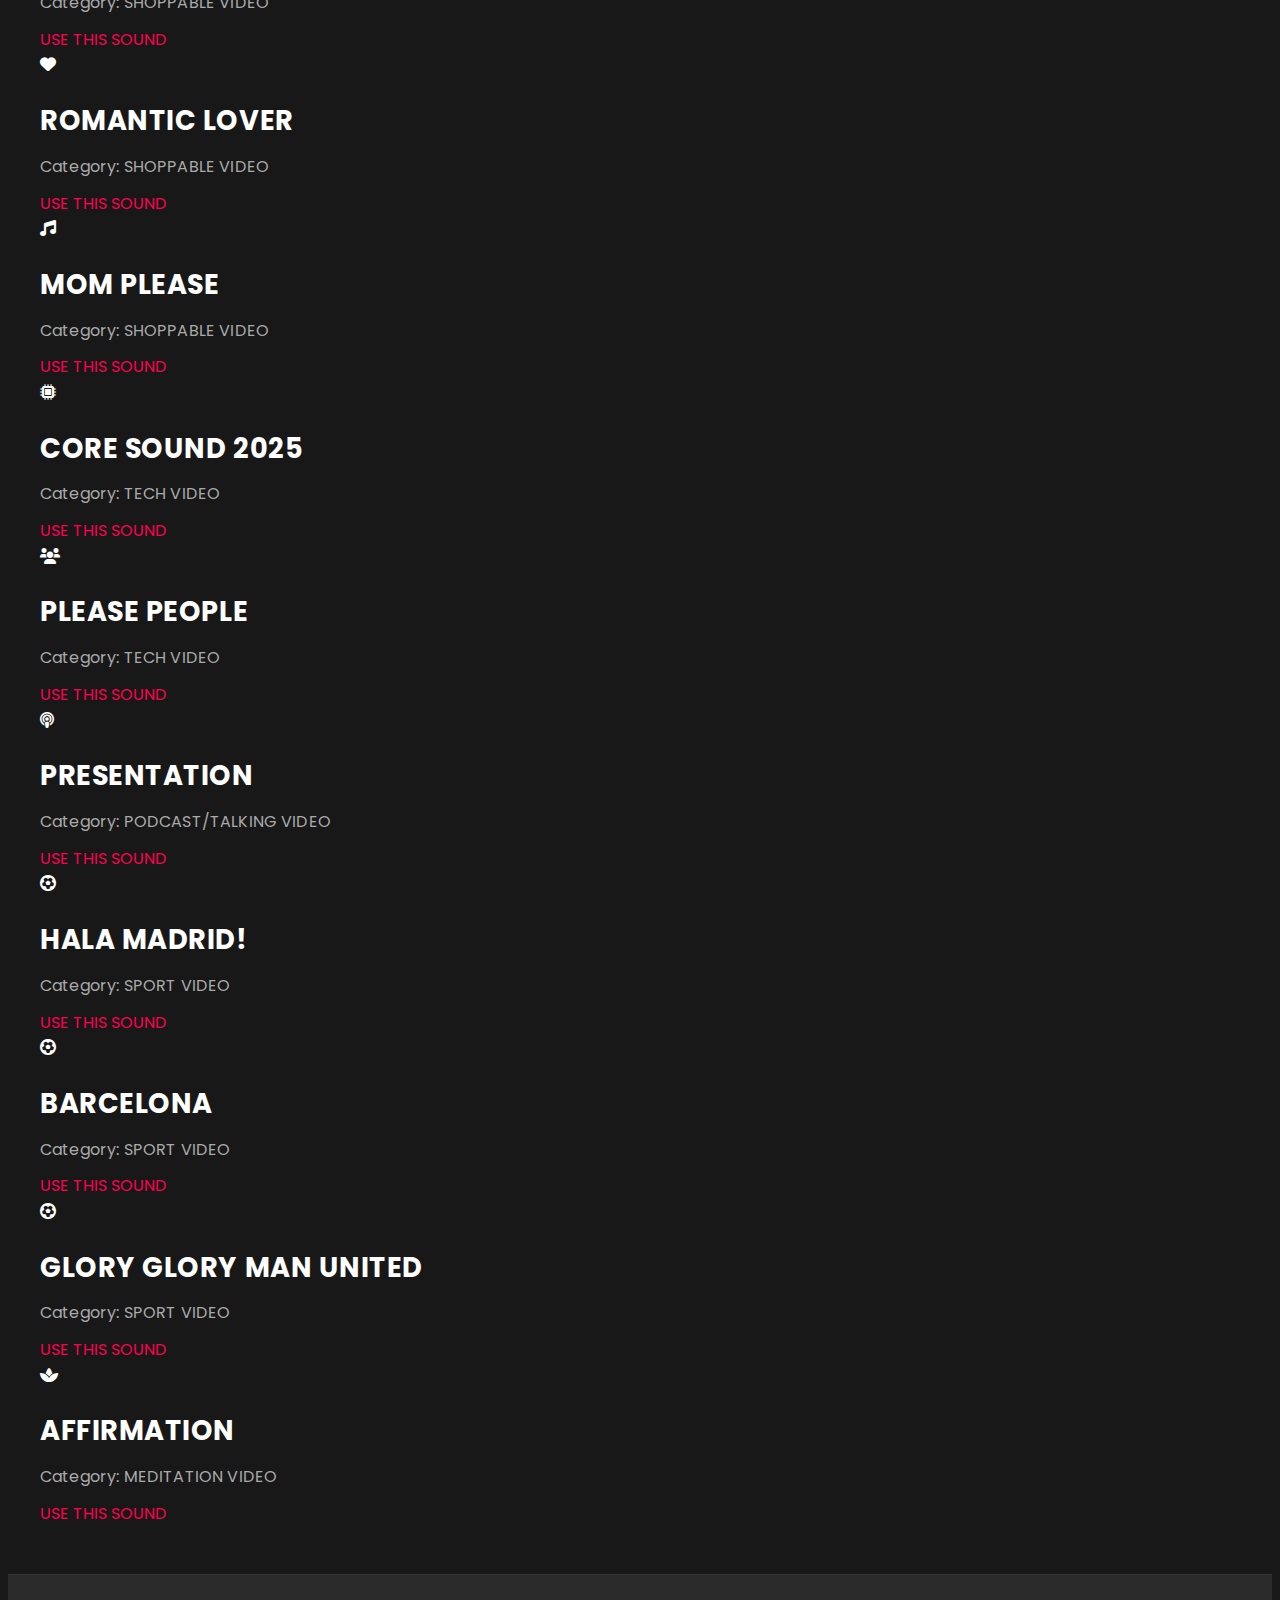
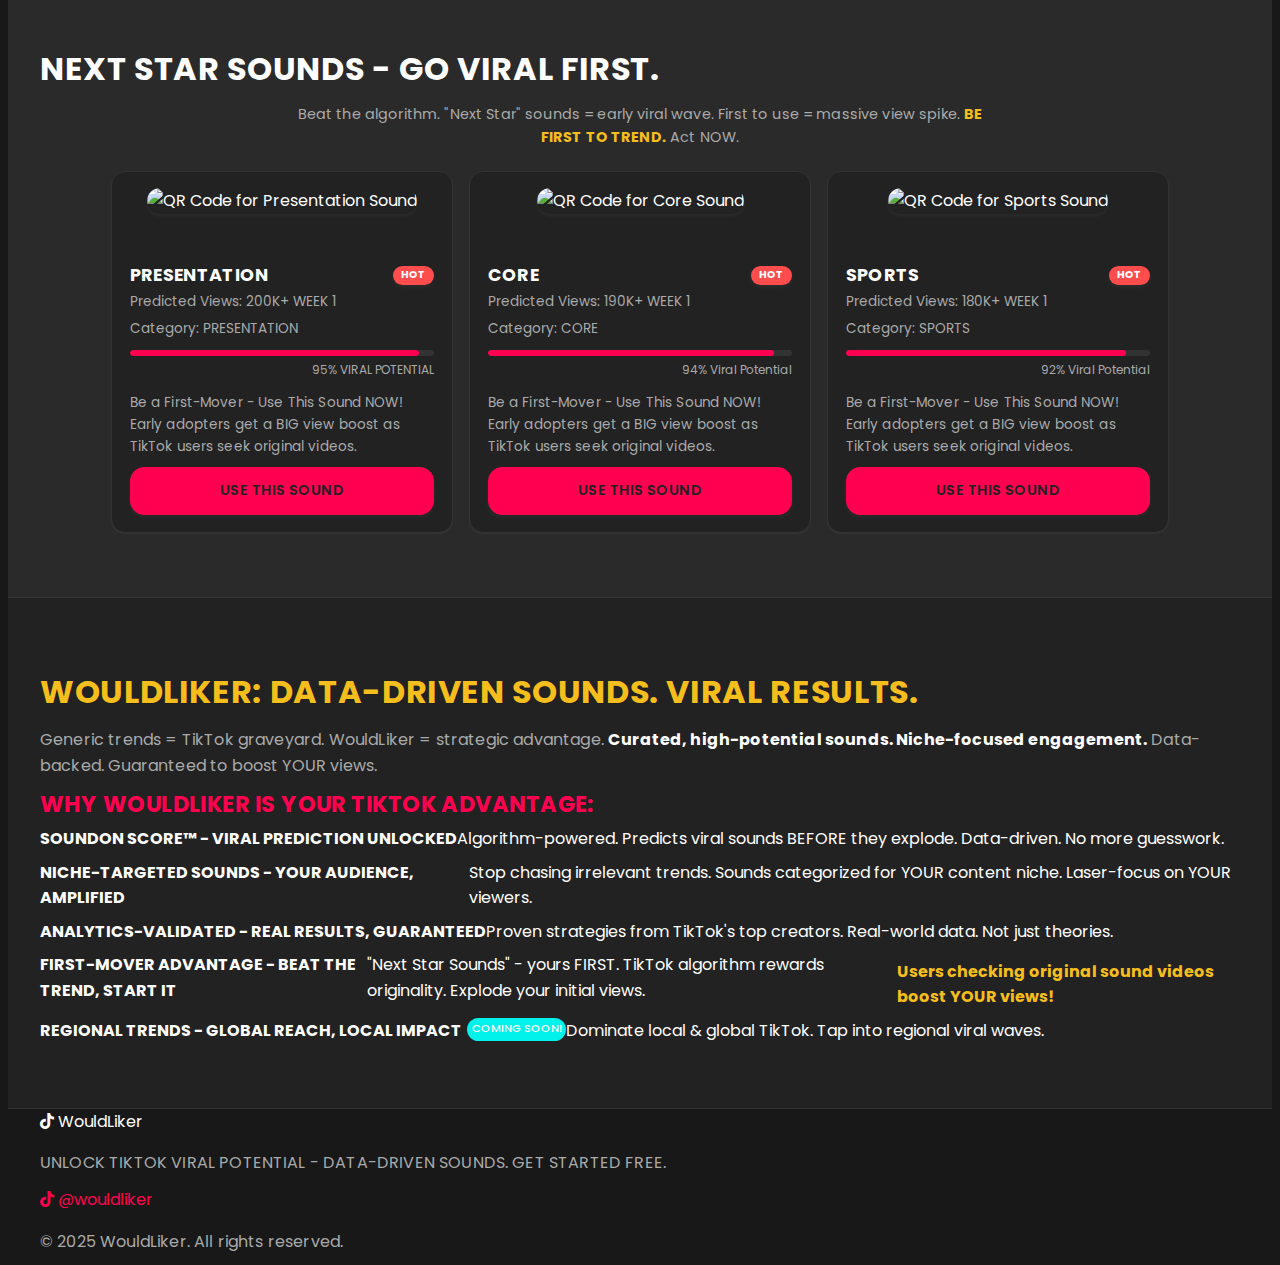
==== commit 68963287: "Update index.html" ====
--- a/index.html
+++ b/index.html
@@ -8,6 +8,8 @@
     <link rel="stylesheet" href="styles.css" />
     <link rel="stylesheet" href="https://cdnjs.cloudflare.com/ajax/libs/font-awesome/6.0.0-beta3/css/all.min.css" />
     <link href="https://fonts.googleapis.com/css2?family=Poppins:wght@400;600;700;900&family=Inter&display=swap" rel="stylesheet" />
+    <!-- Chart.js library -->
+    <script src="https://cdn.jsdelivr.net/npm/chart.js"></script>
     <!-- Buy Me a Coffee Widget -->
     <script data-name="BMC-Widget" data-cfasync="false" src="https://cdnjs.buymeacoffee.com/1.0.0/widget.prod.min.js" data-id="wouldliker" data-description="Support me on Buy me a coffee!" data-message="" data-color="#5F7FFF" data-position="Right" data-x_margin="18" data-y_margin="18"></script>
     <script defer src="app.js"></script>
@@ -15,24 +17,20 @@
 <body>
 
     <!-- Stats Section -->
-    <section id="stats" class="stats-section">
+    <section id="stats" class="stats-section" style="padding-top: 4rem; padding-bottom: 4rem; text-align: center;">
         <div class="stats-container">
-            <h2>Dominate TikTok. Data Doesn't Lie.</h2>
-            <p>Trusted by thousands of creators seeing real results. WouldLiker: Data-Driven Sound Power. <strong style="color: var(--secondary-color);">Up to 400% Video Boost with Shoppable Content!</strong></p>
-            <div class="view-counter-area">
-                <p><strong style="color: var(--secondary-color); font-size: 1.3em;"><span id="view-counter">236,670,943+</span></strong> TikTok Views Tracked</p>
-                <span class="view-start-date">Since August 2024 - Views Exploding Daily!</span>
-                <div class="view-growth-graph">
-                    <!-- Placeholder for view growth graph - Future Enhancement -->
-                    <p style="font-size: 0.8rem; color: var(--text-muted); margin-top: 0.5rem;">*(Small graph showing view growth over time - Coming Soon)*</p>
-                </div>
-            </div>
-            <!-- Stats Screenshots - Moved Below View Counter -->
-            <div style="display: flex; justify-content: space-around; margin-top: 1.6rem; flex-wrap: wrap; align-items: center;">
-                <img src="https://raw.githubusercontent.com/marrrow/tktk/main/stats-screenshot-1.png" alt="Total Views Stats" style="max-width: 49%; max-height: 320px; border-radius: 14px; box-shadow: 0 4px 8px rgba(0,0,0,0.2);">
-               
-            </div>
-
+            <h2 style="font-size: 2.8rem; margin-bottom: 0.6rem;">UNLOCK TIKTOK VIRAL POTENTIAL</h2>
+            <p style="font-size: 1.2rem; color: var(--text-muted); margin-bottom: 1.2rem;">Data-Driven Sounds. Real Results Guaranteed.</p>
+            <div class="view-counter-area" style="margin-bottom: 2rem;">
+                <p style="font-size: 3.5rem; font-weight: 900; line-height: 1;"><strong style="color: var(--secondary-color);"><span id="view-counter">236,670,943+</span></strong></p>
+                <p style="font-size: 1.1rem; color: var(--text-muted);">TikTok Views Tracked & Growing Rapidly</p>
+                <span class="view-start-date" style="font-size: 0.9rem;">Since August 2024 - Views Exploding Daily!</span>
+                <div class="view-growth-graph" style="margin-top: 2rem;">
+                    <!-- Graph Canvas -->
+                    <canvas id="viewGrowthChart" width="400" height="150"></canvas>
+                </div>
+            </div>
+            <!-- REMOVED STATS SCREENSHOTS -->
         </div>
     </section>
 
@@ -71,50 +69,100 @@
     <!-- Categories Section - Moved Higher, Below Hero -->
     <section id="categories" class="categories-section">
         <div class="container">
-            <h2>EXPLORE SOUND CATEGORIES - FIND YOUR VIRAL SOUND NOW</h2>
-            <p class="section-intro">Stop endless scrolling. Targeted categories. Niche-perfect sounds.  Boost YOUR content.  Start here. FREE.</p>
+            <h2>EXPLORE SOUNDS BY CATEGORY - BOOST YOUR NICHE.</h2>
+            <p class="section-intro">Target your audience. Niche-perfect sounds for maximum engagement. Find your category, find your viral sound, FREE.</p>
             <div class="category-filters">
                 <button class="category-filter active" data-filter="all">ALL SOUNDS</button>
-                <button class="category-filter" data-filter="core">CORE SOUNDS</button>
-                <button class="category-filter" data-filter="presentation">PRESENTATION</button>
-                <button class="category-filter" data-filter="sports">SPORTS</button>
-                <button class="category-filter" data-filter="comedy">COMEDY</button>
-                <button class="category-filter" data-filter="romance">ROMANCE</button>
+                <button class="category-filter" data-filter="shoppable">SHOPPABLE VIDEO</button>
+                <button class="category-filter" data-filter="tech">TECH VIDEO</button>
+                <button class="category-filter" data-filter="podcast">PODCAST/TALKING VIDEO</button>
+                <button class="category-filter" data-filter="sport">SPORT VIDEO</button>
+                <button class="category-filter" data-filter="meditation">MEDITATION VIDEO</button>
             </div>
             <div class="category-sounds">
                 <!-- These would ideally be loaded dynamically with JavaScript -->
-                <div class="sound-item" data-category="core">
+                <div class="sound-item" data-category="shoppable">
+                    <div class="sound-icon"><i class="fas fa-shopping-cart"></i></div>
+                    <div class="sound-details">
+                        <h3>CORE SOUND 2025</h3>
+                        <p class="sound-stat">Category: SHOPPABLE VIDEO</p>
+                        <a href="https://www.tiktok.com/t/ZT2CQthcY/" class="sound-link-category" target="_blank">USE THIS SOUND</a>
+                    </div>
+                </div>
+                <div class="sound-item" data-category="shoppable">
+                    <div class="sound-icon"><i class="fas fa-heart"></i></div>
+                    <div class="sound-details">
+                        <h3>ROMANTIC LOVER</h3>
+                        <p class="sound-stat">Category: SHOPPABLE VIDEO</p>
+                        <a href="https://www.tiktok.com/t/ZT2CCd57A/" class="sound-link-category" target="_blank">USE THIS SOUND</a>
+                    </div>
+                </div>
+                <div class="sound-item" data-category="shoppable">
                     <div class="sound-icon"><i class="fas fa-music"></i></div>
                     <div class="sound-details">
+                        <h3>MOM PLEASE</h3>
+                        <p class="sound-stat">Category: SHOPPABLE VIDEO</p>
+                        <a href="https://www.tiktok.com/t/ZT2shsyLC/" class="sound-link-category" target="_blank">USE THIS SOUND</a>
+                    </div>
+                </div>
+                 <div class="sound-item" data-category="tech">
+                    <div class="sound-icon"><i class="fas fa-microchip"></i></div>
+                    <div class="sound-details">
                         <h3>CORE SOUND 2025</h3>
-                        <p class="sound-stat">Predicted Views: 145K+ in week 1</p>
-                        <p class="sound-category">Category: CORE</p>
-                    </div>
-                </div>
-                <div class="sound-item" data-category="presentation">
-                    <div class="sound-icon"><i class="fas fa-music"></i></div>
-                    <div class="sound-details">
-                        <h3>PRESENTATION <span class="hot-sound-label">HOT</span> <span class="gaining-popularity-label">TRENDING</span></h3>
-                        <p class="sound-stat">SoundOn Score: 95/100</p>
-                        <p class="sound-category">Category: PRESENTATION</p>
+                        <p class="sound-stat">Category: TECH VIDEO</p>
+                         <a href="https://www.tiktok.com/t/ZT2CQthcY/" class="sound-link-category" target="_blank">USE THIS SOUND</a>
+                    </div>
+                </div>
+                 <div class="sound-item" data-category="tech">
+                    <div class="sound-icon"><i class="fas fa-users"></i></div>
+                    <div class="sound-details">
+                        <h3>PLEASE PEOPLE</h3>
+                        <p class="sound-stat">Category: TECH VIDEO</p>
+                        <a href="https://www.tiktok.com/t/ZT2shqWRQ/" class="sound-link-category" target="_blank">USE THIS SOUND</a>
+                    </div>
+                </div>
+                 <div class="sound-item" data-category="podcast">
+                    <div class="sound-icon"><i class="fas fa-podcast"></i></div>
+                    <div class="sound-details">
+                        <h3>PRESENTATION</h3>
+                        <p class="sound-stat">Category: PODCAST/TALKING VIDEO</p>
+                        <a href="https://www.tiktok.com/t/ZT2CQE8NK/" class="sound-link-category" target="_blank">USE THIS SOUND</a>
                     </div>
                 </div>
                 <div class="sound-item" data-category="sports">
-                    <div class="sound-icon"><i class="fas fa-music"></i></div>
-                    <div class="sound-details">
-                        <h3>SPORTS <span class="hot-sound-label">HOT</span> <span class="gaining-popularity-label">TRENDING</span></h3>
-                        <p class="sound-stat">SoundOn Score: 94/100</p>
-                        <p class="sound-category">Category: SPORTS</p>
-                    </div>
-                </div>
-                 <div class="sound-item" data-category="romance">
-                    <div class="sound-icon"><i class="fas fa-music"></i></div>
-                    <div class="sound-details">
-                        <h3>ROMANCE <span class="hot-sound-label">HOT</span> <span class="gaining-popularity-label">TRENDING</span></h3>
-                        <p class="sound-stat">SoundOn Score: 92/100</p>
-                        <p class="sound-category">Category: ROMANCE</p>
-                    </div>
-                </div>
+                    <div class="sound-icon"><i class="fas fa-futbol"></i></div>
+                    <div class="sound-details">
+                        <h3>HALA MADRID!</h3>
+                        <p class="sound-stat">Category: SPORT VIDEO</p>
+                        <a href="https://www.tiktok.com/t/ZT2CQvGB9/" class="sound-link-category" target="_blank">USE THIS SOUND</a>
+                    </div>
+                </div>
+                <div class="sound-item" data-category="sports">
+                    <div class="sound-icon"><i class="fas fa-futbol"></i></div>
+                    <div class="sound-details">
+                        <h3>BARCELONA</h3>
+                        <p class="sound-stat">Category: SPORT VIDEO</p>
+                        <a href="https://www.tiktok.com/t/none/" class="sound-link-category" target="_blank">USE THIS SOUND</a>  <!-- Replace with Barcelona link if available -->
+                    </div>
+                </div>
+                 <div class="sound-item" data-category="sports">
+                    <div class="sound-icon"><i class="fas fa-futbol"></i></div>
+                    <div class="sound-details">
+                        <h3>GLORY GLORY MAN UNITED</h3>
+                        <p class="sound-stat">Category: SPORT VIDEO</p>
+                        <a href="https://www.tiktok.com/t/ZT2CCNWN6/" class="sound-link-category" target="_blank">USE THIS SOUND</a>
+                    </div>
+                </div>
+                 <div class="sound-item" data-category="meditation">
+                    <div class="sound-icon"><i class="fas fa-spa"></i></div>
+                    <div class="sound-details">
+                        <h3>AFFIRMATION</h3>
+                        <p class="sound-stat">Category: MEDITATION VIDEO</p>
+                        <a href="https://www.tiktok.com/t/none/" class="sound-link-category" target="_blank">USE THIS SOUND</a> <!-- Replace with Affirmation link if available -->
+                    </div>
+                </div>
+
+
                 <!-- Add more sound items here -->
             </div>
         </div>
@@ -142,7 +190,7 @@
                             </div>
                             <div class="prediction-label">95% VIRAL POTENTIAL</div>
                         </div>
-                        <p style="font-size: 0.85rem; color: var(--text-muted); margin-bottom: 0.3rem;">Be among the first to use this sound.<br>TikTok users often check original videos, giving early adopters a view boost.</p>
+                        <p style="font-size: 0.85rem; color: var(--text-muted); margin-bottom: 0.3rem;">Be a First-Mover - Use This Sound NOW!<br>Early adopters get a BIG view boost as TikTok users seek original videos.</p>
                         <a href="https://www.tiktok.com/t/ZT2pqWXvE/" class="sound-link" target="_blank">
                             USE THIS SOUND
                         </a>
@@ -164,7 +212,7 @@
                             </div>
                             <div class="prediction-label">94% Viral Potential</div>
                         </div>
-                        <p style="font-size: 0.85rem; color: var(--text-muted); margin-bottom: 0.3rem;">Be among the first to use this sound.<br>TikTok users often check original videos, giving early adopters a view boost.</p>
+                        <p style="font-size: 0.85rem; color: var(--text-muted); margin-bottom: 0.3rem;">Be a First-Mover - Use This Sound NOW!<br>Early adopters get a BIG view boost as TikTok users seek original videos.</p>
                         <a href="https://www.tiktok.com/t/ZT2pqERLS/" class="sound-link" target="_blank">
                             USE THIS SOUND
                         </a>
@@ -186,7 +234,7 @@
                             </div>
                             <div class="prediction-label">92% Viral Potential</div>
                         </div>
-                        <p style="font-size: 0.85rem; color: var(--text-muted); margin-bottom: 0.3rem;">Be among the first to use this sound.<br>TikTok users often check original videos, giving early adopters a view boost.</p>
+                        <p style="font-size: 0.85rem; color: var(--text-muted); margin-bottom: 0.3rem;">Be a First-Mover - Use This Sound NOW!<br>Early adopters get a BIG view boost as TikTok users seek original videos.</p>
                         <a href="https://www.tiktok.com/t/ZT2pbMbKJ/" class="sound-link" target="_blank">
                             USE THIS SOUND
                         </a>
